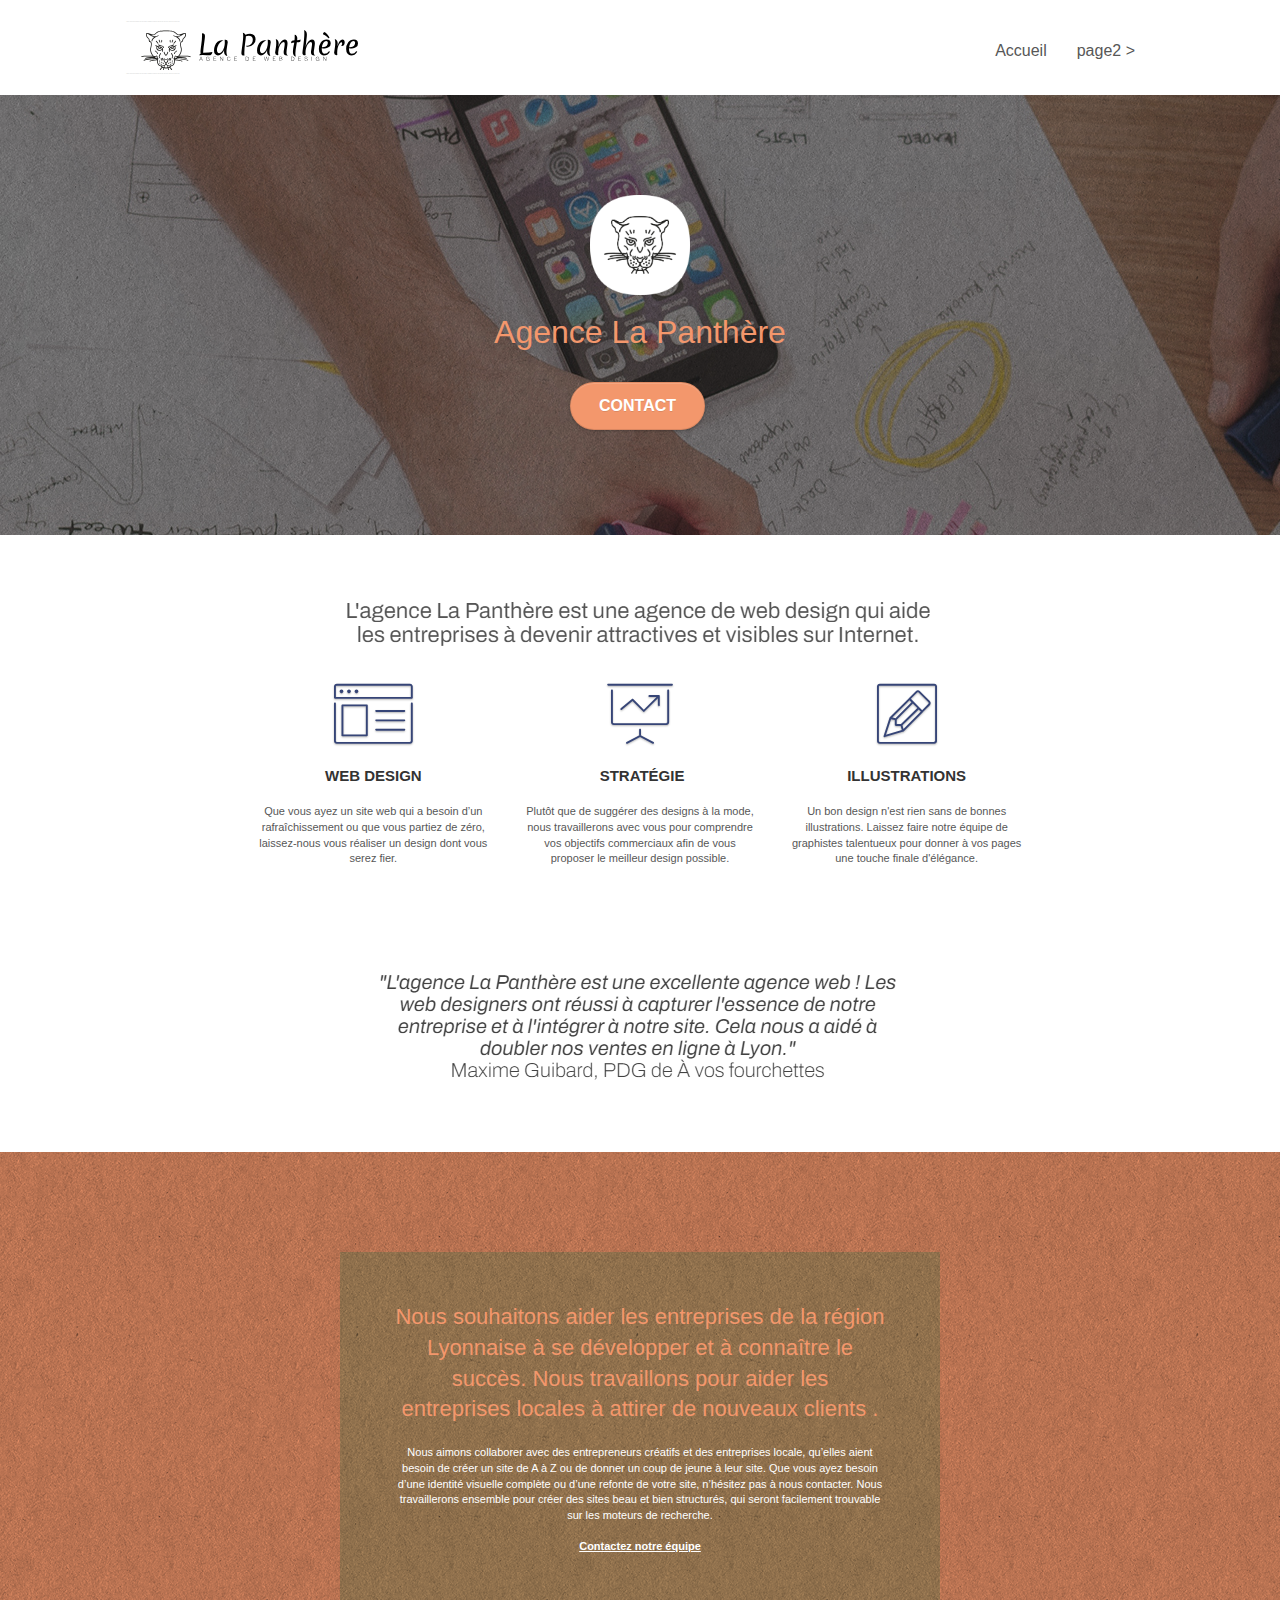
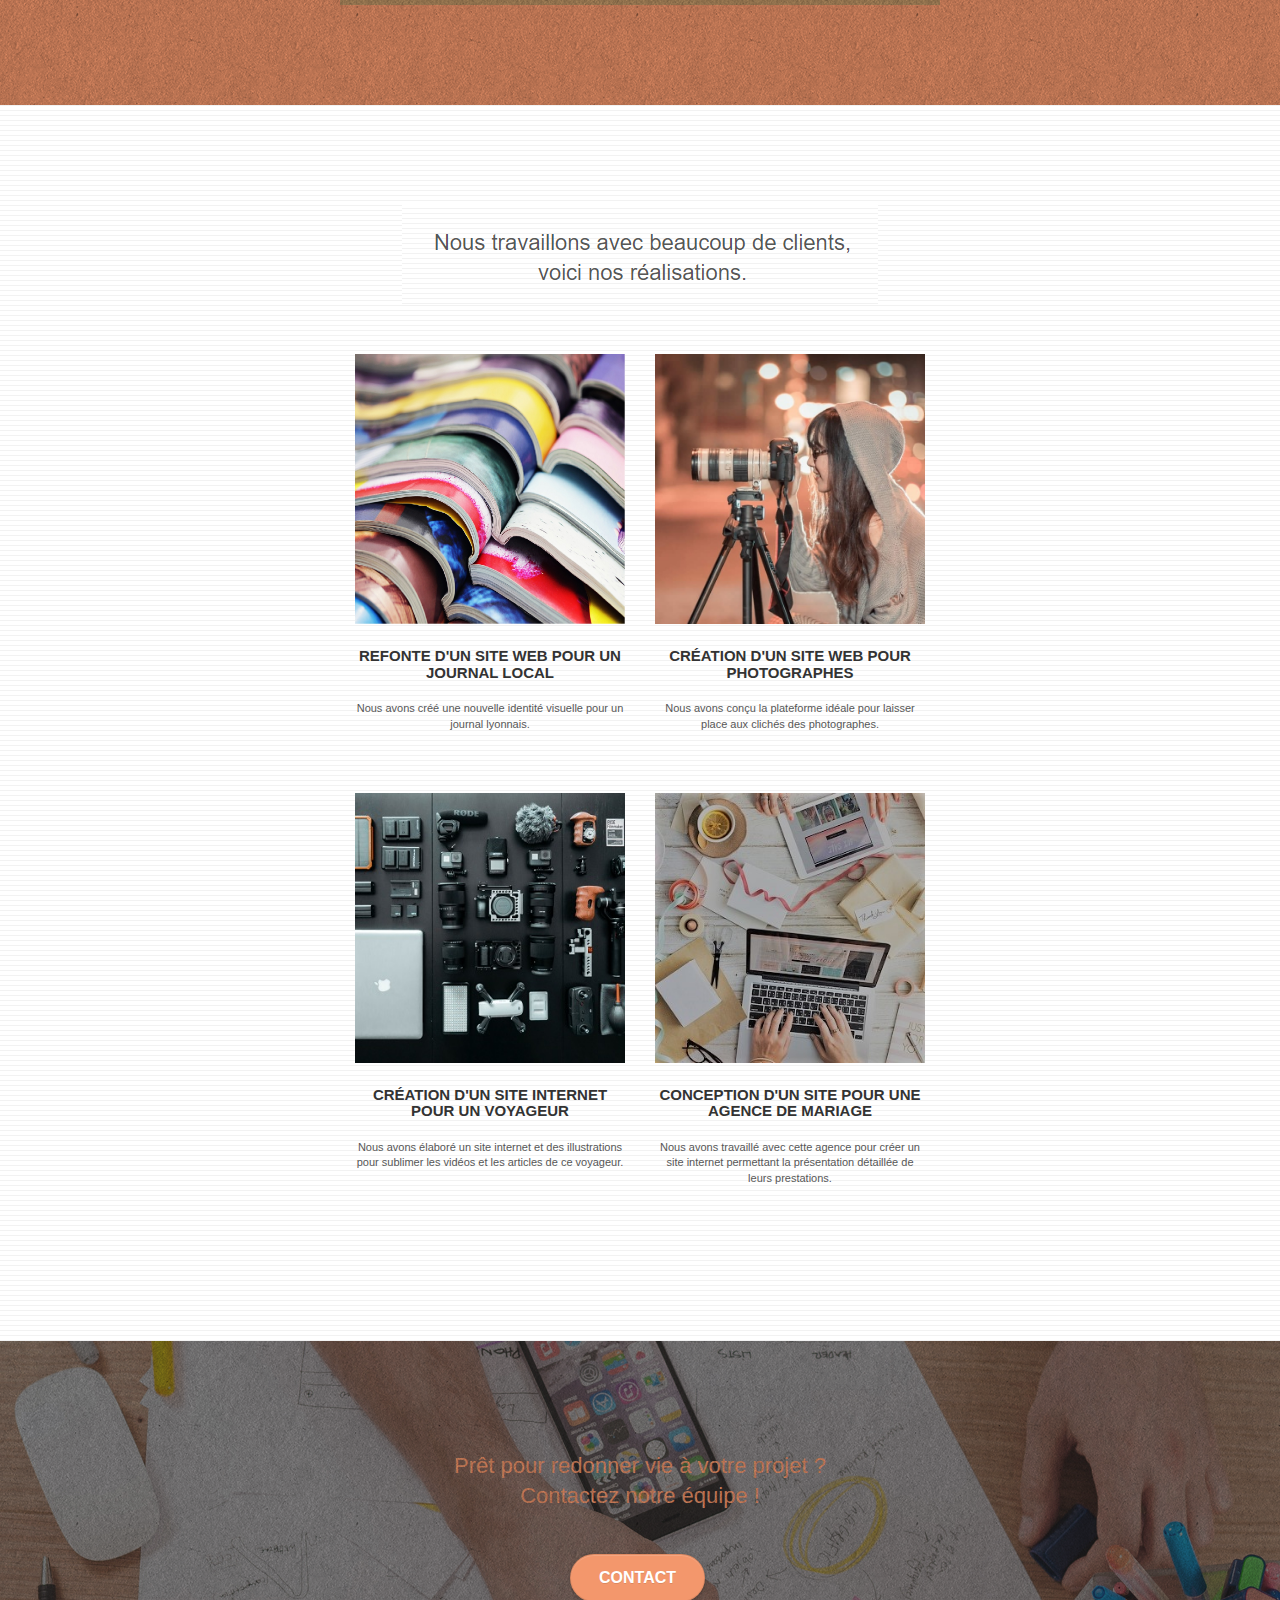
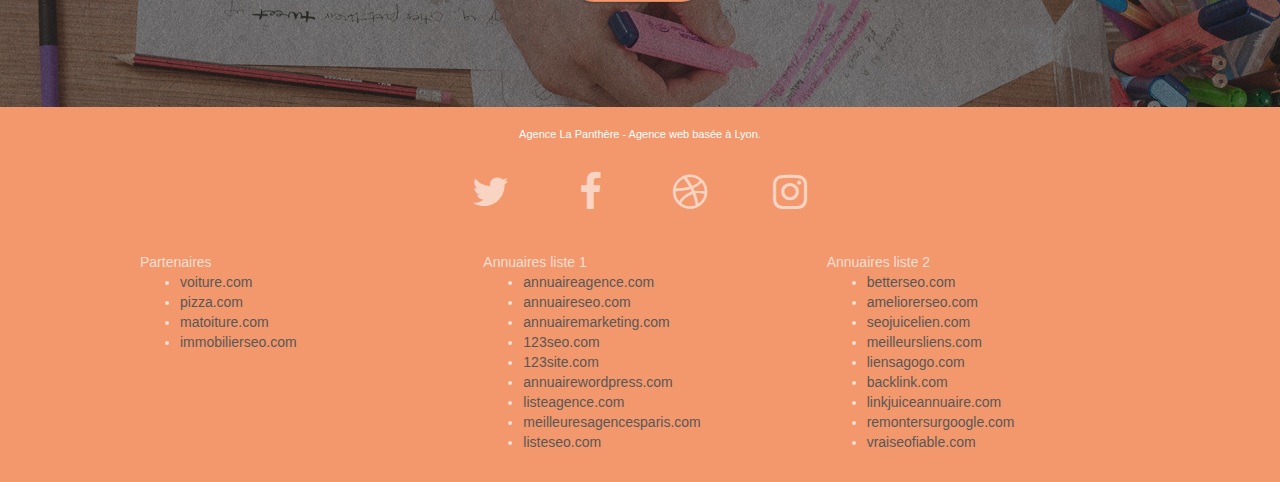
==== index.html @ 1c403d7e "remise dans l'ordre des titres" ====
<!doctype html>
<html lang="Default">
<head>
    <meta charset="utf-8">
    <meta name="keywords" content="seo, google, site web, site internet, agence design paris, agence design, agence design,agence design,agence design,agence design,agence design,agence design,agence design,agence design">
    <meta name="description" content="">
    <meta name="viewport" content="width=device-width, initial-scale=1.0, viewport-fit=cover">
    <link rel="shortcut icon" type="image/png" href="favicon.jpg">
    
	<link rel="stylesheet" type="text/css" href="./css/bootstrap.css">
	<link rel="stylesheet" type="text/css" href="style.css">
	<link rel="stylesheet" type="text/css" href="./css/font-awesome.css">
	<link rel="stylesheet" type="text/css" href="./css/et-line.css">
	
    
	<script src="./js/jquery-2.1.0.js"></script>
	<script src="./js/bootstrap.js"></script>
	<script src="./js/blocs.js"></script>
	<script src="./js/jquery.touchSwipe.js"></script>
	<script src="./js/gmaps.js"></script>

    <title>.</title>

    
<!-- Analytics -->
 
<!-- Analytics END -->
    
</head>
<body>
<!-- Principal conteneur -->
<div class="page-container">
    
<!-- bloc-0 -->
<div class="bloc bgc-white l-bloc " id="bloc-0">
	<div class="container bloc-sm">

		<nav class="navbar row">
			<div class="navbar-header">
				<div class="keywords" style="color:#cccccc;font-size:1px;">Agence web à paris, stratégie web, web design, illustrations, design de site web, site web, web, internet, site internet, site</div>
				<a class="navbar-brand" href="index.html"><img src="img/agence-la-panthere-monochrome.svg" alt="paris web design logo agence web meilleure agence" height="40" /></a>
				<div class="keywords" style="color:#cccccc;font-size:1px;">Agence web à paris, stratégie web, web design, illustrations, design de site web, site web, web, internet, site internet, site</div>
				<button id="nav-toggle" type="button" class="ui-navbar-toggle navbar-toggle" data-toggle="collapse" data-target=".navbar-1">
					<span class="sr-only">Toggle navigation</span><span class="icon-bar"></span><span class="icon-bar"></span><span class="icon-bar"></span>
				</button>
			</div>
			<div class="collapse navbar-collapse navbar-1 special-dropdown-nav">
				<ul class="site-navigation nav navbar-nav">
					<li>
						<a href="index.html">Accueil</a>
					</li>
					<li>
					</li>
					<li>
						<a href="contact.html">page2 &gt;</a>
					</li>
				</ul>
			</div>
		</nav>
	</div>
</div>
<!-- bloc-0 END -->

<!-- bloc-1-presentation -->
<div class="bloc bgc-dark-slate-blue bg-banniere d-bloc bg-t-edge bloc-bg-texture texture-paper b-parallax" id="bloc-1-hero">
	<div class="container bloc-lg">
		<div class="row tight-width-whitespace">
			<div class="col-sm-12">
				<img src="img/logo.png" class="center-block image-resize-mode" width="100" alt="Agence La Panthère, agence web paris, création logo paris" />
				<h1 class="text-center hero-bloc-text tc-white ">
					Agence La Panthère
				</h1>
				<div class="text-center">
					<a href="contact.html" class="btn btn-lg btn-clean btn-rd cta-hero btn-atomic-tangerine" id="cta-hero">Contact</a>
				</div>
			</div>
		</div>
	</div>
</div>
<!-- bloc-1-presentation END -->

<!-- bloc-2-services -->
<div class="bloc bgc-white l-bloc" id="bloc-2-services">
	<div class="container bloc-md">
		<div class="row">
			<div class="col-sm-12 text-center">
				<img alt="agence web, agence web paris, web design paris, stratégie web" src="img/title.png" />
			</div>
		</div>
		<div class="row voffset-lg med-width-whitespace">
			<div class="col-sm-4">
				<div class="text-center">
					<span class="et-icon-browser sm-shadow icon-dark-slate-blue icons icon-lg"></span>
				</div>
				<h3 class="mg-md text-center">
					Web design
				</h3>
				<p class="text-center ">
					Que vous ayez un site web qui a besoin d&rsquo;un rafraîchissement ou que vous partiez de zéro, laissez-nous vous réaliser un design dont vous serez fier.
				</p>
			</div>
			<div class="col-sm-4">
				<div class="text-center">
					<span class="et-icon-presentation sm-shadow icon-dark-slate-blue icons icon-lg"></span>
				</div>
				<h3 class="mg-md text-center">
					&nbsp;Stratégie
				</h3>
				<p class="text-center ">
					Plutôt que de suggérer des designs à la mode, nous travaillerons avec vous pour comprendre vos objectifs commerciaux afin de vous proposer le meilleur design possible.<br>
				</p>
			</div>
			<div class="col-sm-4">
				<div class="text-center">
					<span class="et-icon-edit sm-shadow icon-dark-slate-blue icons icon-lg"></span>
				</div>
				<h3 class="mg-md text-center">
					Illustrations
				</h3>
				<p class="text-center ">
					Un bon design n'est rien sans de bonnes illustrations. Laissez faire notre équipe de graphistes talentueux pour donner à vos pages une touche finale d'élégance.
				</p>
			</div>
		</div>
		<div class="row voffset-lg voffset">
			<div class="col-xs-12 col-md-8 col-md-offset-2 text-center">
				<img alt="agence web, agence web paris, web design paris, stratégie web" src="img/citation.png" />

			</div>
		</div>
	</div>
</div>
<!-- bloc-2-services END -->

<!-- bloc-3-what-i-do -->
<div class="bloc tc-white bgc-atomic-tangerine bg-presentation d-bloc bloc-bg-texture texture-paper b-parallax" id="bloc-3-what-i-do">
	<div class="container bloc-lg">
		<div class="row tight-width-whitespace black-background">
			<div class="col-sm-12">
				<h2 class="mg-md text-center tc-white">
					Nous souhaitons aider les entreprises de la région Lyonnaise à se développer et à connaître le succès. Nous travaillons pour aider les entreprises locales à attirer de nouveaux clients .<br>
				</h2>
				<p class="text-center white">
					Nous aimons collaborer avec des entrepreneurs créatifs et des entreprises locale, qu’elles aient besoin de créer un site de A à Z ou de donner un coup de jeune à leur site. Que vous ayez besoin d’une identité visuelle complète ou d’une refonte de votre site, n’hésitez pas à nous contacter. Nous travaillerons ensemble pour créer des sites beau et bien structurés, qui seront facilement trouvable sur les moteurs de recherche. <br><br><a class="ltc-white bold-link" href="contact.html">Contactez notre équipe</a><br>
				</p>
			</div>
		</div>
	</div>
</div>
<!-- bloc-3-what-i-do END -->

<!-- bloc-4-portfolio -->
<div class="bloc bgc-white bg-lines-h2-bg bg-repeat l-bloc" id="bloc-4-portfolio">
	<div class="container bloc-lg">
		<div class="row">
			<div class="col-sm-12 text-center">
				<img alt="agence web, agence web paris, web design paris, stratégie web" src="img/title2.png" />
			</div>
		</div>
		<div class="row tight-width-whitespace portfolio-row">
			<div class="col-sm-6">
				<a href="#" data-lightbox="img/1.jpg" data-gallery-id="gallery-1" data-caption="Refonte d'un site web pour un journal local" data-frame="snapshot-lb"><img src="img/1.jpg" alt="paris web design logo agence web meilleure agence et refonte site web journal" class="img-responsive portfolio-thumb" /></a>
				<h3 class="mg-md text-center">
					Refonte d'un site web pour un journal local
				</h3>
				<p class="text-center">
					Nous avons créé une nouvelle identité visuelle pour un journal lyonnais.
				</p>
			</div>
			<div class="col-sm-6">
				<a href="#" data-lightbox="img/2.jpg" data-gallery-id="gallery-1" data-caption="Création d'un site web pour photographes" data-frame="snapshot-lb"><img src="img/2.jpg" class="img-responsive portfolio-thumb" alt="paris web design logo agence web meilleure agence, Création d'un site web pour photographes" /></a>
				<h3 class="mg-md text-center">
					Création d'un site web pour photographes
				</h3>
				<p class="text-center">
					Nous avons conçu la plateforme idéale pour laisser place aux clichés des photographes.
				</p>
			</div>
		</div>
		<div class="row tight-width-whitespace portfolio-row">
			<div class="col-sm-6">
				<a href="#" data-lightbox="img/3.bmp" data-gallery-id="gallery-1" data-caption="Création d'un site internet pour un voyageur" data-frame="snapshot-lb"><img src="img/3.bmp" class="img-responsive portfolio-thumb" alt="paris web design logo agence web meilleure agence, Création d'un site web pour voyageur"/></a>
				<h3 class="mg-md text-center">
					Création d'un site internet pour un voyageur
				</h3>
				<p class="text-center">
					Nous avons élaboré un site internet et des illustrations pour sublimer les vidéos et les articles de ce voyageur.
				</p>
			</div>
			<div class="col-sm-6">
				<a href="#" data-lightbox="img/4.bmp" data-gallery-id="gallery-1" data-caption="Conception d'un site pour une agence de mariage" data-frame="snapshot-lb"><img src="img/4.bmp" class="img-responsive portfolio-thumb" alt="paris web design logo agence web meilleure agence, Création d'un site web pour agence de mariage" /></a>
				<h3 class="mg-md text-center">
					Conception d'un site pour une agence de mariage
				</h3>
				<p class="text-center">
					Nous avons travaillé avec cette agence pour créer un site internet permettant la présentation détaillée de leurs prestations.
				</p>
			</div>
		</div>
	</div>
</div>
<!-- bloc-4-portfolio END -->

<!-- bloc-5-cta -->
<div class="bloc bgc-dark-slate-blue bg-banniere d-bloc bloc-bg-texture texture-paper" id="bloc-5-cta">
	<div class="container bloc-lg">
		<div class="row">
			<h2 class="mg-md text-center tc-white">
				Prêt pour redonner vie à votre projet ?<br>Contactez notre équipe !
			</h2>
			<div class="col-sm-12 text-center">
				<a href="contact.html" class="btn btn-atomic-tangerine btn-clean btn-rd btn-lg cta-hero">Contact</a>
			</div>
		</div>
	</div>
</div>
<!-- bloc-5-cta END -->

<!-- Footer - bloc-8 -->
<div class="bloc bgc-atomic-tangerine d-bloc" id="bloc-8">
	<div class="container bloc-sm">
		<div class="row">
			<div class="col-sm-12">
				<p class="text-center white">
					Agence La Panthère - Agence web basée à Lyon.<br>
				</p>
				<div class="row row-no-gutters social">
					<div class="col-sm-3">
						<div class="text-center">
							<a class="social" href="index.html"><span class="fa fa-twitter icon-md"></span></a>
						</div>
					</div>
					<div class="col-sm-3">
						<div class="text-center">
							<a class="social" href="index.html"><span class="fa fa-facebook icon-md"></span></a>
						</div>
					</div>
					<div class="col-sm-3">
						<div class="text-center">
							<a class="social" href="index.html"><span class="fa fa-dribbble icon-md"></span></a>
						</div>
					</div>
					<div class="col-sm-3">
						<div class="text-center">
							<a class="social" href="index.html"><span class="fa fa-instagram icon-md"></span></a>
						</div>
					</div>
					<div class="keywords" style="color:#F3976C;">Agence web à paris, stratégie web, web design, illustrations, design de site web, site web, web, internet, site internet, site</div>
				</div>
				<div class="row">
					<div class="col-sm-4">
						Partenaires
							<ul>
								<li><a href="voiture.com">voiture.com</a></li>
								<li><a href="pizza.com">pizza.com</a></li>
								<li><a href="matoiture.com">matoiture.com</a></li>
								<li><a href="immobilierseo.com">immobilierseo.com</a></li>
							</ul>		
					</div>
					<div class="col-sm-4">
						Annuaires liste 1
						<ul>
							<li><a href="annuaireagence.com">annuaireagence.com</a></li>
							<li><a href="annuaireseo.com">annuaireseo.com</a></li>
							<li><a href="annuairemarketing.com">annuairemarketing.com</a></li>
							<li><a href="123seoture.com">123seo.com</a></li>
							<li><a href="123site.com">123site.com</a></li>
							<li><a href="annuairewordpress.com">annuairewordpress.com</a></li>
							<li><a href="listeagence.com">listeagence.com</a></li>
							<li><a href="meilleuresagencesparis.com">meilleuresagencesparis.com</a></li>
							<li><a href="listeseo.com">listeseo.com</a></li>
						</ul>
					</div>
					<div class="col-sm-4">
						Annuaires liste 2
						<ul>
							<li><a href="betterseo.com">betterseo.com</a></li>
							<li><a href="ameliorerseo.com">ameliorerseo.com</a></li>
							<li><a href="seojuicelien.com">seojuicelien.com</a></li>
							<li><a href="meilleursliens.com">meilleursliens.com</a></li>
							<li><a href="liensagogo.com">liensagogo.com</a></li>
							<li><a href="backlink.com">backlink.com</a></li>
							<li><a href="linkjuiceannuaire.com">linkjuiceannuaire.com</a></li>
							<li><a href="remontersurgoogle.com">remontersurgoogle.com</a></li>
							<li><a href="vraiseofiable.com">vraiseofiable.com</a></li>
						</ul>
					</div>
				</div>
			</div>
		</div>
	</div>
</div>
<!-- Footer - bloc-8 END -->

</div>
<!-- Principal conteneur END -->
    

</body>
</html>
---- style.css ----
body {
    margin: 0;
    padding: 0;
    background: #FFF;
    overflow-x: hidden;
    -webkit-font-smoothing: antialiased;
    -moz-osx-font-smoothing: grayscale;
}

a,
button {
    transition: all .3s ease-in-out;
    outline: none!important;
}

a:hover {
    text-decoration: none;
    cursor: pointer;
}

#page-loading-blocs-notifaction {
    position: fixed;
    top: 0;
    bottom: 0;
    width: 100%;
    z-index: 100000;
    background: #FFFFFF url("img/pageload-spinner.gif") no-repeat center center;
}

.bloc {
    width: 100%;
    clear: both;
    background: 50% 50% no-repeat;
    padding: 0 50px;
    -webkit-background-size: cover;
    -moz-background-size: cover;
    -o-background-size: cover;
    background-size: cover;
    position: relative;
}

.bloc .container {
    padding-left: 0;
    padding-right: 0;
}

.bloc-lg {
    padding: 100px 50px;
}

.bloc-md {
    padding: 50px;
}

.bloc-sm {
    padding: 20px 50px;
}

.bg-center,
.bg-l-edge,
.bg-r-edge,
.bg-t-edge,
.bg-b-edge,
.bg-tl-edge,
.bg-bl-edge,
.bg-tr-edge,
.bg-br-edge,
.bg-repeat {
    -webkit-background-size: auto!important;
    -moz-background-size: auto!important;
    -o-background-size: auto!important;
    background-size: auto!important;
}

.bg-repeat {
    background: repeat;
}

.bg-t-edge {
    background: top no-repeat;
}

.bloc-bg-texture::before {
    content: "";
    background-size: 2px 2px;
    position: absolute;
    top: 0;
    bottom: 0;
    left: 0;
    right: 0;
}

.texture-paper::before {
    background: url("img/texture-paper.png");
    background-size: 280px 280px;
}

.b-parallax {
    background-attachment: fixed;
}

.d-bloc {
    color: rgba(255, 255, 255, .7);
}

.d-bloc button:hover {
    color: rgba(255, 255, 255, .9);
}

.d-bloc .icon-round,
.d-bloc .icon-square,
.d-bloc .icon-rounded,
.d-bloc .icon-semi-rounded-a,
.d-bloc .icon-semi-rounded-b {
    border-color: rgba(255, 255, 255, .9);
}

.d-bloc .divider-h span {
    border-color: rgba(255, 255, 255, .2);
}

.d-bloc .a-btn,
.d-bloc .navbar a,
.d-bloc .navbar-brand,
.d-bloc a .icon-sm,
.d-bloc a .icon-md,
.d-bloc a .icon-lg,
.d-bloc a .icon-xl,
.d-bloc h1 a,
.d-bloc h2 a,
.d-bloc h3 a,
.d-bloc h4 a,
.d-bloc h5 a,
.d-bloc h6 a,
.d-bloc p a {
    color: rgba(255, 255, 255, .6);
}

.d-bloc .a-btn:hover,
.d-bloc .navbar a:hover,
.d-bloc .navbar-brand:hover,
.d-bloc a:hover .icon-sm,
.d-bloc a:hover .icon-md,
.d-bloc a:hover .icon-lg,
.d-bloc a:hover .icon-xl,
.d-bloc h1 a:hover,
.d-bloc h2 a:hover,
.d-bloc h3 a:hover,
.d-bloc h4 a:hover,
.d-bloc h5 a:hover,
.d-bloc h6 a:hover,
.d-bloc p a:hover {
    color: rgba(255, 255, 255, 1);
}

.d-bloc .navbar-toggle .icon-bar {
    background: rgba(255, 255, 255, 1);
}

.d-bloc .btn-wire,
.d-bloc .btn-wire:hover {
    color: rgba(255, 255, 255, 1);
    border-color: rgba(255, 255, 255, 1);
}

.d-bloc .panel {
    color: rgba(0, 0, 0, .5);
}

.d-bloc .panel button:hover {
    color: rgba(0, 0, 0, .7);
}

.d-bloc .panel icon {
    border-color: rgba(0, 0, 0, .7);
}

.d-bloc .panel .divider-h span {
    border-color: rgba(0, 0, 0, .1);
}

.d-bloc .panel .a-btn {
    color: rgba(0, 0, 0, .6);
}

.d-bloc .panel .a-btn:hover {
    color: rgba(0, 0, 0, 1);
}

.d-bloc .panel .btn-wire,
.d-bloc .panel .btn-wire:hover {
    color: rgba(0, 0, 0, .7);
    border-color: rgba(0, 0, 0, .3);
}

.d-bloc .panel,
.l-bloc {
    color: rgba(0, 0, 0, .5);
}

.d-bloc .panel button:hover,
.l-bloc button:hover {
    color: rgba(0, 0, 0, .7);
}

.l-bloc .icon-round,
.l-bloc .icon-square,
.l-bloc .icon-rounded,
.l-bloc .icon-semi-rounded-a,
.l-bloc .icon-semi-rounded-b {
    border-color: rgba(0, 0, 0, .7);
}

.d-bloc .panel .divider-h span,
.l-bloc .divider-h span {
    border-color: rgba(0, 0, 0, .1);
}

.d-bloc .panel .a-btn,
.l-bloc .a-btn,
.l-bloc .navbar a,
.l-bloc .navbar-brand,
.l-bloc a .icon-sm,
.l-bloc a .icon-md,
.l-bloc a .icon-lg,
.l-bloc a .icon-xl,
.l-bloc h1 a,
.l-bloc h2 a,
.l-bloc h3 a,
.l-bloc h4 a,
.l-bloc h5 a,
.l-bloc h6 a,
.l-bloc p a {
    color: rgba(0, 0, 0, .6);
}

.d-bloc .panel .a-btn:hover,
.l-bloc .a-btn:hover,
.l-bloc .navbar a:hover,
.l-bloc .navbar-brand:hover,
.l-bloc a:hover .icon-sm,
.l-bloc a:hover .icon-md,
.l-bloc a:hover .icon-lg,
.l-bloc a:hover .icon-xl,
.l-bloc h1 a:hover,
.l-bloc h2 a:hover,
.l-bloc h3 a:hover,
.l-bloc h4 a:hover,
.l-bloc h5 a:hover,
.l-bloc h6 a:hover,
.l-bloc p a:hover {
    color: rgba(0, 0, 0, 1);
}

.l-bloc .navbar-toggle .icon-bar {
    color: rgba(0, 0, 0, .6);
}

.d-bloc .panel .btn-wire,
.d-bloc .panel .btn-wire:hover,
.l-bloc .btn-wire,
.l-bloc .btn-wire:hover {
    color: rgba(0, 0, 0, .7);
    border-color: rgba(0, 0, 0, .3);
}

.voffset {
    margin-top: 30px;
}

.voffset-lg {
    margin-top: 80px;
}

.row-no-gutters {
    margin-right: 0;
    margin-left: 0;
}

.row.row-no-gutters > [class^="col-"],
.row.row-no-gutters > [class*=" col-"] {
    padding-right: 0;
    padding-left: 0;
    margin-top: 20px;
}

#bloc-1-hero h1 {
    font-size: 32px;
}

.navbar {
    margin-bottom: 0;
    z-index: 1;
}

.navbar-brand {
    height: auto;
    padding: 3px 15px;
    font-size: 25px;
    font-weight: normal;
    font-weight: 600;
    line-height: 44px;
}

.navbar-brand img {
    max-height: 200px;
    margin: 0 5px 0 0;
    display: inline;
}

.navbar-brand img[src$=svg] {
    min-width: 100px;
}

.nav-center .navbar-brand img {
    margin: 0;
}

.navbar .nav {
    padding-top: 2px;
    margin-right: -16px;
    float: right;
    z-index: 1;
}

.nav > li {
    float: left;
    margin-top: 4px;
    font-size: 16px;
}

.navbar-nav .open .dropdown-menu > li > a {
    text-align: inherit;
}

.nav > li a:hover,
.nav > li a:focus {
    background: transparent;
}

.navbar-toggle {
    margin: 10px 10px 0 0;
    border: 0px;
}

.navbar-toggle:hover {
    background: transparent!important;
}

.navbar-toggle .icon-bar {
    background-color: rgba(0, 0, 0, .5);
    width: 26px;
}

.nav-invert .navbar .nav {
    float: left;
}

.nav-invert .navbar-header,
.nav-invert .navbar-brand {
    float: right;
    position: relative;
    z-index: 2;
}

@media (min-width: 768px) {
    .site-navigation {
        position: absolute;
        top: 50%;
        right: 20px;
        transform: translate(0, -50%);
        -webkit-transform: translateY(-50%);
    }
    .nav > li .dropdown-menu a,
    .nav > li .dropdown-menu a:hover {
        color: #484848;
    }
    .nav-invert .site-navigation {
        left: 0;
        right: 0;
    }
    .nav-center {
        text-align: center;
    }
    .nav-center .navbar-header {
        width: 100%;
    }
    .nav-center .navbar-header,
    .nav-center .navbar-brand,
    .nav-center .nav > li {
        float: none;
        display: inline-block;
    }
    .nav-center .site-navigation {
        position: relative;
        width: 100%;
        right: 0;
        margin-right: 0px;
        margin-top: 20px;
    }
    .nav-center.mini-nav .navbar-toggle {
        float: none;
        margin: 10px auto 0;
    }
}

.nav > li > .dropdown a {
    background: none!important;
    display: block;
    padding: 14px 15px;
}

nav .caret {
    margin: 0 5px;
}

.dropdown-menu .dropdown-menu {
    top: -8px;
    left: 100%;
}

.dropdown-menu .dropmenu-flow-right {
    top: 100%;
    left: 0;
    margin-left: -1px;
    border-top-left-radius: 0;
    border-top-right-radius: 0;
}

.dropdown-menu .dropdown span {
    border: 4px solid black;
    border-top-color: transparent;
    border-right-color: transparent;
    border-bottom-color: transparent;
    margin: 6px -5px 0 0!important;
    float: right;
}

.mg-md {
    margin-top: 10px;
    margin-bottom: 20px;
}

.mg-lg {
    margin-top: 10px;
    margin-bottom: 40px;
}

.btn {
    margin: 0 5px 5px 0;
}

.btn.pull-right {
    margin: 0 0 5px 5px;
}

.btn-d,
.btn-d:hover,
.btn-d:focus {
    color: #FFF;
    background: rgba(0, 0, 0, .3);
}

button {
    outline: none!important;
}

.btn-rd {
    border-radius: 40px;
}

.btn-clean {
    border: 1px solid rgba(0, 0, 0, .08);
    border-bottom-color: rgba(0, 0, 0, .1);
    text-shadow: 0 1px 0 rgba(0, 0, 1, .1);
    box-shadow: 0 1px 3px rgba(0, 0, 1, .25), inset 0 1px 0 0 rgba(255, 255, 255, .15);
}

.icon-md {
    font-size: 40px!important;
}

.icon-lg {
    font-size: 60px!important;
    
}

.sm-shadow {
    text-shadow: 0 1px 2px rgba(0, 0, 0, .3);
}

.panel-sq,
.panel-sq .panel-heading,
.panel-sq .panel-footer {
    border-radius: 0;
}

.panel-rd {
    border-radius: 30px;
}

.panel-rd .panel-heading {
    border-radius: 29px 29px 0 0;
}

.panel-rd .panel-footer {
    border-radius: 0 0 29px 29px;
}

.form-control {
    border-color: rgba(0, 0, 0, .1);
    box-shadow: none;
}
.scrollToTop {
    width: 40px;
    height: 40px;
    position: fixed;
    bottom: 20px;
    right: 20px;
    opacity: 0;
    z-index: 500;
    transition: all .3s ease-in-out;
}

.scrollToTop span {
    margin-top: 6px;
}

.showScrollTop {
    font-size: 14px;
    opacity: 1;
}

a[data-lightbox] {
    position: relative;
    display: block;
    text-align: center;
}

a[data-lightbox]:hover::before {
    content: "+";
    font-family: "HelveticaNeue-Light", "Helvetica Neue Light", "Helvetica Neue", Helvetica, Arial;
    font-size: 32px;
    width: 50px;
    height: 50px;
    margin-left: -25px;
    border-radius: 50%;
    background: rgba(0, 0, 0, .6);
    color: #FFF;
    font-weight: 100;
    z-index: 1;
    position: absolute;
    top: 50%;
    transform: translateY(-50%);
    -webkit-transform: translateY(-50%);
}

a[data-lightbox]:hover img {
    opacity: 0.6;
    -webkit-animation-fill-mode: none;
    animation-fill-mode: none;
}

#lightbox-modal {
    display: flex;
    align-items: center;
}

#lightbox-modal .modal-dialog {
    width: 90%;
    max-width: 900px;
    margin: 0 auto 0;
}

#lightbox-modal .modal-dialog img {
    max-height: 90vh;
    margin: 0 auto;
}

.lightbox-caption {
    padding: 20px;
    color: #FFF;
    background: rgba(0, 0, 0, .5);
    position: absolute;
    left: 15px;
    right: 15px;
    bottom: 5px;
}

.close-lightbox {
    color: #FFF;
    font-size: 30px;
    position: absolute;
    top: 20px;
    right: 20px;
    z-index: 20;
    background: rgba(0, 0, 0, .5);
    border: none;
    line-height: 30px;
    padding: 0 9px 5px;
    opacity: 0.3;
}

.close-lightbox:hover,
.next-lightbox:hover,
.prev-lightbox:hover {
    opacity: 1.0;
    color: #FFF;
}

.next-lightbox,
.prev-lightbox {
    font-size: 20px;
    color: rgba(255, 255, 255, .9);
    background: rgba(0, 0, 0, .5);
    transition: all .2s ease-in-out;
    position: absolute;
    top: 45%;
    z-index: 1;
    opacity: 0.4;
}

.next-lightbox {
    padding: 6px 8px 1px 13px;
    right: 25px;
}

.prev-lightbox {
    padding: 6px 13px 1px 10px;
    left: 25px;
}

.snapshot-lb .modal-body {
    padding-bottom: 45px;
}

.snapshot-lb .lightbox-caption {
    padding: 0;
    color: rgba(0, 0, 0, .5);
    background: none;
}

h1,
h2,
h3,
h4,
h5,
h6,
p,
label,
.btn,
a {
    font-family: "helvetica";
    font-weight: 400;
    color: #575757!important;
}

.container {
    max-width: 1000px;
}

.hero-bloc-text {
    font-size: 38px;
}

.hero-bloc-text-sub {
    font-size: 36px;
}

.statement-bloc-text {
    line-height: 26px;
    font-style: italic;
    font-size: 20px;
    text-align: center;
    font-weight: lighter;
    max-width: 520px;
    margin: auto auto auto auto;
}

p {
    font-size: 11px;
}

.tight-width-whitespace {
    max-width: 600px;
    margin: auto auto auto auto;
}

.h1 {
    font-size: 20px;
    font-family: "Open Sans";
}

.cta-hero {
    margin-top: 22px;
    color: #FFFFFF!important;
    text-transform: uppercase;
    padding: 12px 28px 12px 28px;
    font-size: 16px;
    font-weight: 700;
}

.social {
    max-width: 400px;
    margin: auto auto auto auto;
}

h2 {
    font-size: 22px;
    line-height: 1.4em;
}

h3 {
    font-size: 15px;
    text-transform: uppercase;
    font-weight: 700;
    color: #333333!important;
}

.med-width-whitespace {
    max-width: 800px;
    margin: auto auto auto auto;
    box-shadow: 0px 0px 0px #000000;
}

h1 {
    color: #333333!important;
}

h4 {
    color: #333333!important;
}

.icons {
    margin-bottom: 14px;
    margin-top: 24px;
}

.white {
    color: #FFFFFF!important;
}

.portfolio-thumb {
    margin-bottom: 24px;
}

.portfolio-row {
    margin-bottom: 44px;
    margin-top: 50px;
}

.avatar {
    box-shadow: 0px 4px 9px rgba(0, 0, 0, 0.3);
}

.black-background {
    background-color: rgba(165, 147, 99, 0.7);
    padding: 40px 40px 40px 40px;
}

.bold-link {
    font-weight: 900;
    text-decoration: underline!important;
}

.bgc-white {
    background-color: #FFFFFF;
}

.bgc-dark-slate-blue {
    background-color: #364577;
}

.bgc-atomic-tangerine {
    background-color: #F3976C;
}

.tc-white {
    color: #F3976C!important;
}

.btn-atomic-tangerine {
    background: #F3976C;
    color: #FFFFFF!important;
}

.btn-atomic-tangerine:hover {
    background: #c27956!important;
    color: #FFFFFF!important;
}

.ltc-white {
    color: #FFFFFF!important;
}

.ltc-white:hover {
    color: #cccccc!important;
}

.ltc-atomic-tangerine {
    color: #F3976C!important;
}

.ltc-atomic-tangerine:hover {
    color: #c27956!important;
}

.icon-dark-slate-blue {
    color: #364577!important;
    border-color: #364577!important;
}

.bg-dots-bg {
    background-image: url("img/dots-bg.png");
}

.bg-lines-h2-bg {
    background-image: url("img/lines-h2-bg.png");
}

.bg-banniere {
    background-image: url("img/agence-la-panthere.jpg");
}

.bg-presentation {
    background-image: url("img/image-de-presentation.bmp");
}

@media (max-width: 1024px) {
    .bloc {
        padding-left: 20px;
        padding-right: 20px;
    }
    .bloc.full-width-bloc,
    .bloc-tile-2.full-width-bloc .container,
    .bloc-tile-3.full-width-bloc .container,
    .bloc-tile-4.full-width-bloc .container {
        padding-left: 0;
        padding-right: 0;
    }
}

@media (max-width: 992px) and (min-width: 768px) {
    .navbar .nav {
        max-width: 80%
    }
    .nav-center.navbar .nav {
        max-width: 100%
    }
}

@media only screen and (min-device-width: 768px) and (max-device-width: 1024px) and (orientation: landscape) {
    .b-parallax {
        background-attachment: scroll;
    }
}

@media only screen and (min-device-width: 1024px) and (max-device-width: 1366px) and (-webkit-min-device-pixel-ratio: 1.5) {
    .b-parallax {
        background-attachment: scroll;
    }
}

@media (max-width: 991px) {
    .container {
        width: 100%;
    }
    .b-parallax {
        background-attachment: scroll;
    }
    .page-container,
    #hero-bloc {
        overflow-x: hidden;
        position: relative;
    }
    .bloc {
        padding-left: constant(safe-area-inset-left);
        padding-right: constant(safe-area-inset-right);
    }
    .bloc-group,
    .bloc-group .bloc {
        display: block;
        width: 100%;
    }
    .bloc-fill-screen .fill-bloc-top-edge,
    .bloc-fill-screen .fill-bloc-bottom-edge {
        padding: 0 20px;
        padding-left: constant(safe-area-inset-left);
        padding-right: constant(safe-area-inset-right);
    }
}

@media (max-width: 767px) {
    .page-container {
        overflow-x: hidden;
        position: relative;
    }
    h1,
    h2,
    h3,
    h4,
    h5,
    h6,
    p,
    #disqus_thread {
        padding-left: 10px!important;
        padding-right: 10px!important;
    }
    .b-parallax {
        background-attachment: scroll;
    }
    .navbar .nav {
        padding-top: 0;
        border-top: 1px solid rgba(0, 0, 0, .2);
        float: none!important;
    }
    .navbar.row {
        margin-left: 0;
        margin-right: 0;
    }
    .site-navigation {
        position: inherit;
        transform: none;
        -webkit-transform: none;
        -ms-transform: none;
    }
    .nav > li {
        margin-top: 0;
        border-bottom: 1px solid rgba(0, 0, 0, .1);
        background: rgba(0, 0, 0, .05);
        text-align: left;
        padding-left: 15px;
        width: 100%;
    }
    .nav > li:hover {
        background: rgba(0, 0, 0, .08);
    }
    .dropdown .dropdown a .caret {
        float: none;
        margin: 5px 0 0 10px!important;
        border: 4px solid black;
        border-bottom-color: transparent;
        border-right-color: transparent;
        border-left-color: transparent;
    }
    #hero-bloc .navbar .nav {
        background: rgba(0, 0, 0, .8);
    }
    #hero-bloc .navbar .nav a {
        color: rgba(255, 255, 255, .6);
    }
    .hero {
        padding: 50px 0;
    }
    .hero-nav {
        left: -1px;
        right: -1px;
    }
    .navbar-collapse {
        padding: 0;
        overflow-x: hidden;
        -webkit-box-shadow: none;
        box-shadow: none;
    }
    .navbar-brand img {
        max-height: 40px;
        width: auto;
    }
    .nav-invert .navbar-header {
        float: none;
        width: 100%;
    }
    .nav-invert .navbar-toggle {
        float: left;
        margin-left: 10px;
    }
    .bloc {
        padding-left: 0;
        padding-right: 0;
    }
    .bloc-xxl,
    .bloc-xl,
    .bloc-lg {
        padding: 40px 0;
    }
    .bloc-sm,
    .bloc-md {
        padding-left: 0;
        padding-right: 0;
    }
    .bloc-tile-2 .container,
    .bloc-tile-3 .container,
    .bloc-tile-4 .container,
    .bloc-fill-screen .fill-bloc-top-edge,
    .bloc-fill-screen .fill-bloc-bottom-edge {
        padding-left: 0;
        padding-right: 0;
    }
    .a-block {
        padding: 0 10px;
    }
    .btn-dwn {
        display: none;
    }
    .voffset {
        margin-top: 5px;
    }
    .voffset-md {
        margin-top: 20px;
    }
    .voffset-lg {
        margin-top: 30px;
    }
    form {
        padding: 5px;
    }
    .close-lightbox {
        display: inline-block;
    }
    .blocsapp-device-iphone5 {
        background-size: 216px 425px;
        padding-top: 60px;
        width: 216px;
        height: 425px;
    }
    .blocsapp-device-iphone5 img {
        width: 180px;
        height: 320px;
    }
}

@media (max-width: 400px) {
    .bloc {
        padding-left: 0;
        padding-right: 0;
    }
}

@media (max-width: 767px) {
    .bloc-mob-center-text {
        text-align: center;
    }
}
---- css/et-line.css ----
@font-face {
    font-family: et-line;
    src: url(../fonts/et-line.eot);
    src: url(../fonts/et-line.eot?#iefix) format('embedded-opentype'), url(../fonts/et-line.woff) format('woff'), url(../fonts/et-line.ttf) format('truetype'), url(../fonts/et-line.svg#et-line) format('svg');
    font-weight: 400;
    font-style: normal;
    font-display: swap;
}

.et-icon-adjustments,
.et-icon-alarmclock,
.et-icon-anchor,
.et-icon-aperture,
.et-icon-attachment,
.et-icon-bargraph,
.et-icon-basket,
.et-icon-beaker,
.et-icon-bike,
.et-icon-book-open,
.et-icon-briefcase,
.et-icon-browser,
.et-icon-calendar,
.et-icon-camera,
.et-icon-caution,
.et-icon-chat,
.et-icon-circle-compass,
.et-icon-clipboard,
.et-icon-clock,
.et-icon-cloud,
.et-icon-compass,
.et-icon-desktop,
.et-icon-dial,
.et-icon-document,
.et-icon-documents,
.et-icon-download,
.et-icon-dribbble,
.et-icon-edit,
.et-icon-envelope,
.et-icon-expand,
.et-icon-facebook,
.et-icon-flag,
.et-icon-focus,
.et-icon-gears,
.et-icon-genius,
.et-icon-gift,
.et-icon-global,
.et-icon-globe,
.et-icon-googleplus,
.et-icon-grid,
.et-icon-happy,
.et-icon-hazardous,
.et-icon-heart,
.et-icon-hotairballoon,
.et-icon-hourglass,
.et-icon-key,
.et-icon-laptop,
.et-icon-layers,
.et-icon-lifesaver,
.et-icon-lightbulb,
.et-icon-linegraph,
.et-icon-linkedin,
.et-icon-lock,
.et-icon-magnifying-glass,
.et-icon-map,
.et-icon-map-pin,
.et-icon-megaphone,
.et-icon-mic,
.et-icon-mobile,
.et-icon-newspaper,
.et-icon-notebook,
.et-icon-paintbrush,
.et-icon-paperclip,
.et-icon-pencil,
.et-icon-phone,
.et-icon-picture,
.et-icon-pictures,
.et-icon-piechart,
.et-icon-presentation,
.et-icon-pricetags,
.et-icon-printer,
.et-icon-profile-female,
.et-icon-profile-male,
.et-icon-puzzle,
.et-icon-quote,
.et-icon-recycle,
.et-icon-refresh,
.et-icon-ribbon,
.et-icon-rss,
.et-icon-sad,
.et-icon-scissors,
.et-icon-scope,
.et-icon-search,
.et-icon-shield,
.et-icon-speedometer,
.et-icon-strategy,
.et-icon-streetsign,
.et-icon-tablet,
.et-icon-target,
.et-icon-telescope,
.et-icon-toolbox,
.et-icon-tools,
.et-icon-tools-2,
.et-icon-trophy,
.et-icon-tumblr,
.et-icon-twitter,
.et-icon-upload,
.et-icon-video,
.et-icon-wallet,
.et-icon-wine {
    font-family: et-line;
    speak: none;
    font-style: normal;
    font-weight: 400;
    font-variant: normal;
    text-transform: none;
    line-height: 1;
    -webkit-font-smoothing: antialiased;
    -moz-osx-font-smoothing: grayscale;
    display: inline-block
}

.et-icon-mobile:before {
    content: "\e000"
}

.et-icon-laptop:before {
    content: "\e001"
}

.et-icon-desktop:before {
    content: "\e002"
}

.et-icon-tablet:before {
    content: "\e003"
}

.et-icon-phone:before {
    content: "\e004"
}

.et-icon-document:before {
    content: "\e005"
}

.et-icon-documents:before {
    content: "\e006"
}

.et-icon-search:before {
    content: "\e007"
}

.et-icon-clipboard:before {
    content: "\e008"
}

.et-icon-newspaper:before {
    content: "\e009"
}

.et-icon-notebook:before {
    content: "\e00a"
}

.et-icon-book-open:before {
    content: "\e00b"
}

.et-icon-browser:before {
    content: "\e00c"
}

.et-icon-calendar:before {
    content: "\e00d"
}

.et-icon-presentation:before {
    content: "\e00e"
}

.et-icon-picture:before {
    content: "\e00f"
}

.et-icon-pictures:before {
    content: "\e010"
}

.et-icon-video:before {
    content: "\e011"
}

.et-icon-camera:before {
    content: "\e012"
}

.et-icon-printer:before {
    content: "\e013"
}

.et-icon-toolbox:before {
    content: "\e014"
}

.et-icon-briefcase:before {
    content: "\e015"
}

.et-icon-wallet:before {
    content: "\e016"
}

.et-icon-gift:before {
    content: "\e017"
}

.et-icon-bargraph:before {
    content: "\e018"
}

.et-icon-grid:before {
    content: "\e019"
}

.et-icon-expand:before {
    content: "\e01a"
}

.et-icon-focus:before {
    content: "\e01b"
}

.et-icon-edit:before {
    content: "\e01c"
}

.et-icon-adjustments:before {
    content: "\e01d"
}

.et-icon-ribbon:before {
    content: "\e01e"
}

.et-icon-hourglass:before {
    content: "\e01f"
}

.et-icon-lock:before {
    content: "\e020"
}

.et-icon-megaphone:before {
    content: "\e021"
}

.et-icon-shield:before {
    content: "\e022"
}

.et-icon-trophy:before {
    content: "\e023"
}

.et-icon-flag:before {
    content: "\e024"
}

.et-icon-map:before {
    content: "\e025"
}

.et-icon-puzzle:before {
    content: "\e026"
}

.et-icon-basket:before {
    content: "\e027"
}

.et-icon-envelope:before {
    content: "\e028"
}

.et-icon-streetsign:before {
    content: "\e029"
}

.et-icon-telescope:before {
    content: "\e02a"
}

.et-icon-gears:before {
    content: "\e02b"
}

.et-icon-key:before {
    content: "\e02c"
}

.et-icon-paperclip:before {
    content: "\e02d"
}

.et-icon-attachment:before {
    content: "\e02e"
}

.et-icon-pricetags:before {
    content: "\e02f"
}

.et-icon-lightbulb:before {
    content: "\e030"
}

.et-icon-layers:before {
    content: "\e031"
}

.et-icon-pencil:before {
    content: "\e032"
}

.et-icon-tools:before {
    content: "\e033"
}

.et-icon-tools-2:before {
    content: "\e034"
}

.et-icon-scissors:before {
    content: "\e035"
}

.et-icon-paintbrush:before {
    content: "\e036"
}

.et-icon-magnifying-glass:before {
    content: "\e037"
}

.et-icon-circle-compass:before {
    content: "\e038"
}

.et-icon-linegraph:before {
    content: "\e039"
}

.et-icon-mic:before {
    content: "\e03a"
}

.et-icon-strategy:before {
    content: "\e03b"
}

.et-icon-beaker:before {
    content: "\e03c"
}

.et-icon-caution:before {
    content: "\e03d"
}

.et-icon-recycle:before {
    content: "\e03e"
}

.et-icon-anchor:before {
    content: "\e03f"
}

.et-icon-profile-male:before {
    content: "\e040"
}

.et-icon-profile-female:before {
    content: "\e041"
}

.et-icon-bike:before {
    content: "\e042"
}

.et-icon-wine:before {
    content: "\e043"
}

.et-icon-hotairballoon:before {
    content: "\e044"
}

.et-icon-globe:before {
    content: "\e045"
}

.et-icon-genius:before {
    content: "\e046"
}

.et-icon-map-pin:before {
    content: "\e047"
}

.et-icon-dial:before {
    content: "\e048"
}

.et-icon-chat:before {
    content: "\e049"
}

.et-icon-heart:before {
    content: "\e04a"
}

.et-icon-cloud:before {
    content: "\e04b"
}

.et-icon-upload:before {
    content: "\e04c"
}

.et-icon-download:before {
    content: "\e04d"
}

.et-icon-target:before {
    content: "\e04e"
}

.et-icon-hazardous:before {
    content: "\e04f"
}

.et-icon-piechart:before {
    content: "\e050"
}

.et-icon-speedometer:before {
    content: "\e051"
}

.et-icon-global:before {
    content: "\e052"
}

.et-icon-compass:before {
    content: "\e053"
}

.et-icon-lifesaver:before {
    content: "\e054"
}

.et-icon-clock:before {
    content: "\e055"
}

.et-icon-aperture:before {
    content: "\e056"
}

.et-icon-quote:before {
    content: "\e057"
}

.et-icon-scope:before {
    content: "\e058"
}

.et-icon-alarmclock:before {
    content: "\e059"
}

.et-icon-refresh:before {
    content: "\e05a"
}

.et-icon-happy:before {
    content: "\e05b"
}

.et-icon-sad:before {
    content: "\e05c"
}

.et-icon-facebook:before {
    content: "\e05d"
}

.et-icon-twitter:before {
    content: "\e05e"
}

.et-icon-googleplus:before {
    content: "\e05f"
}

.et-icon-rss:before {
    content: "\e060"
}

.et-icon-tumblr:before {
    content: "\e061"
}

.et-icon-linkedin:before {
    content: "\e062"
}

.et-icon-dribbble:before {
    content: "\e063"
}
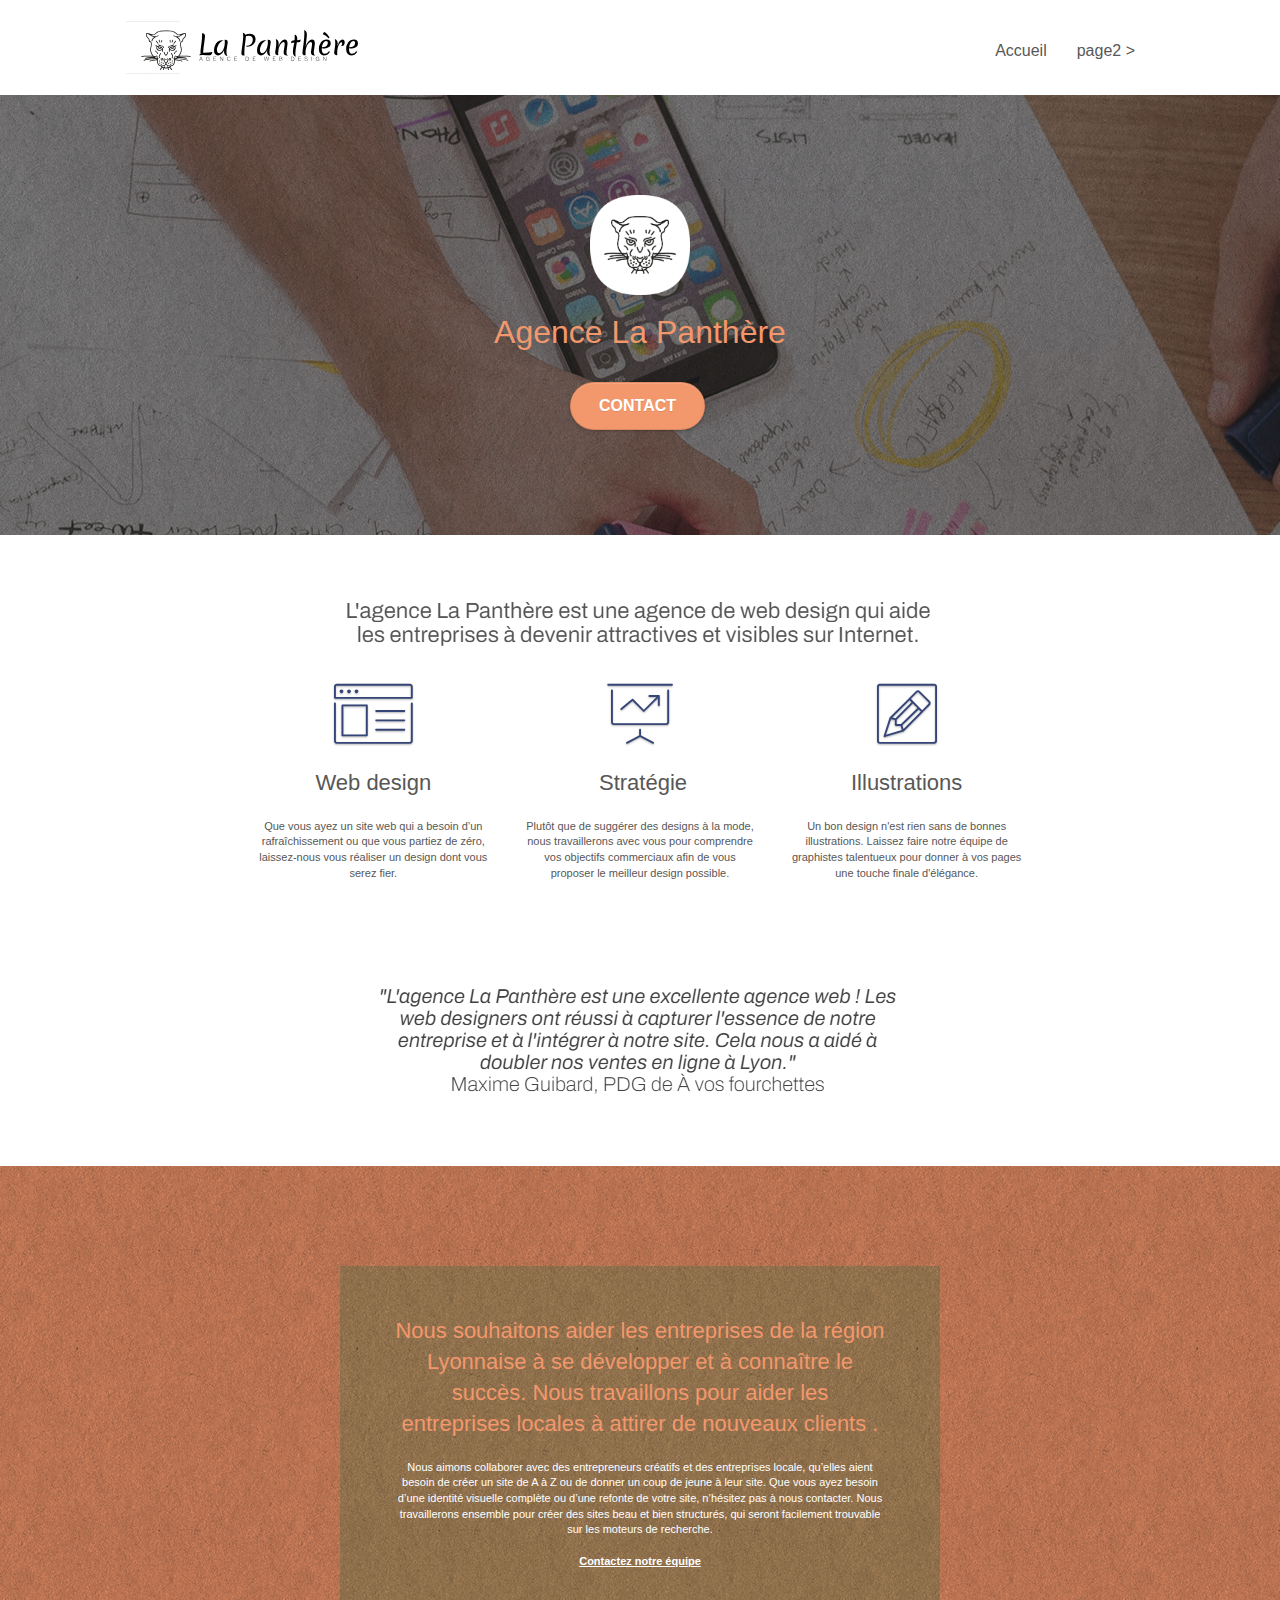
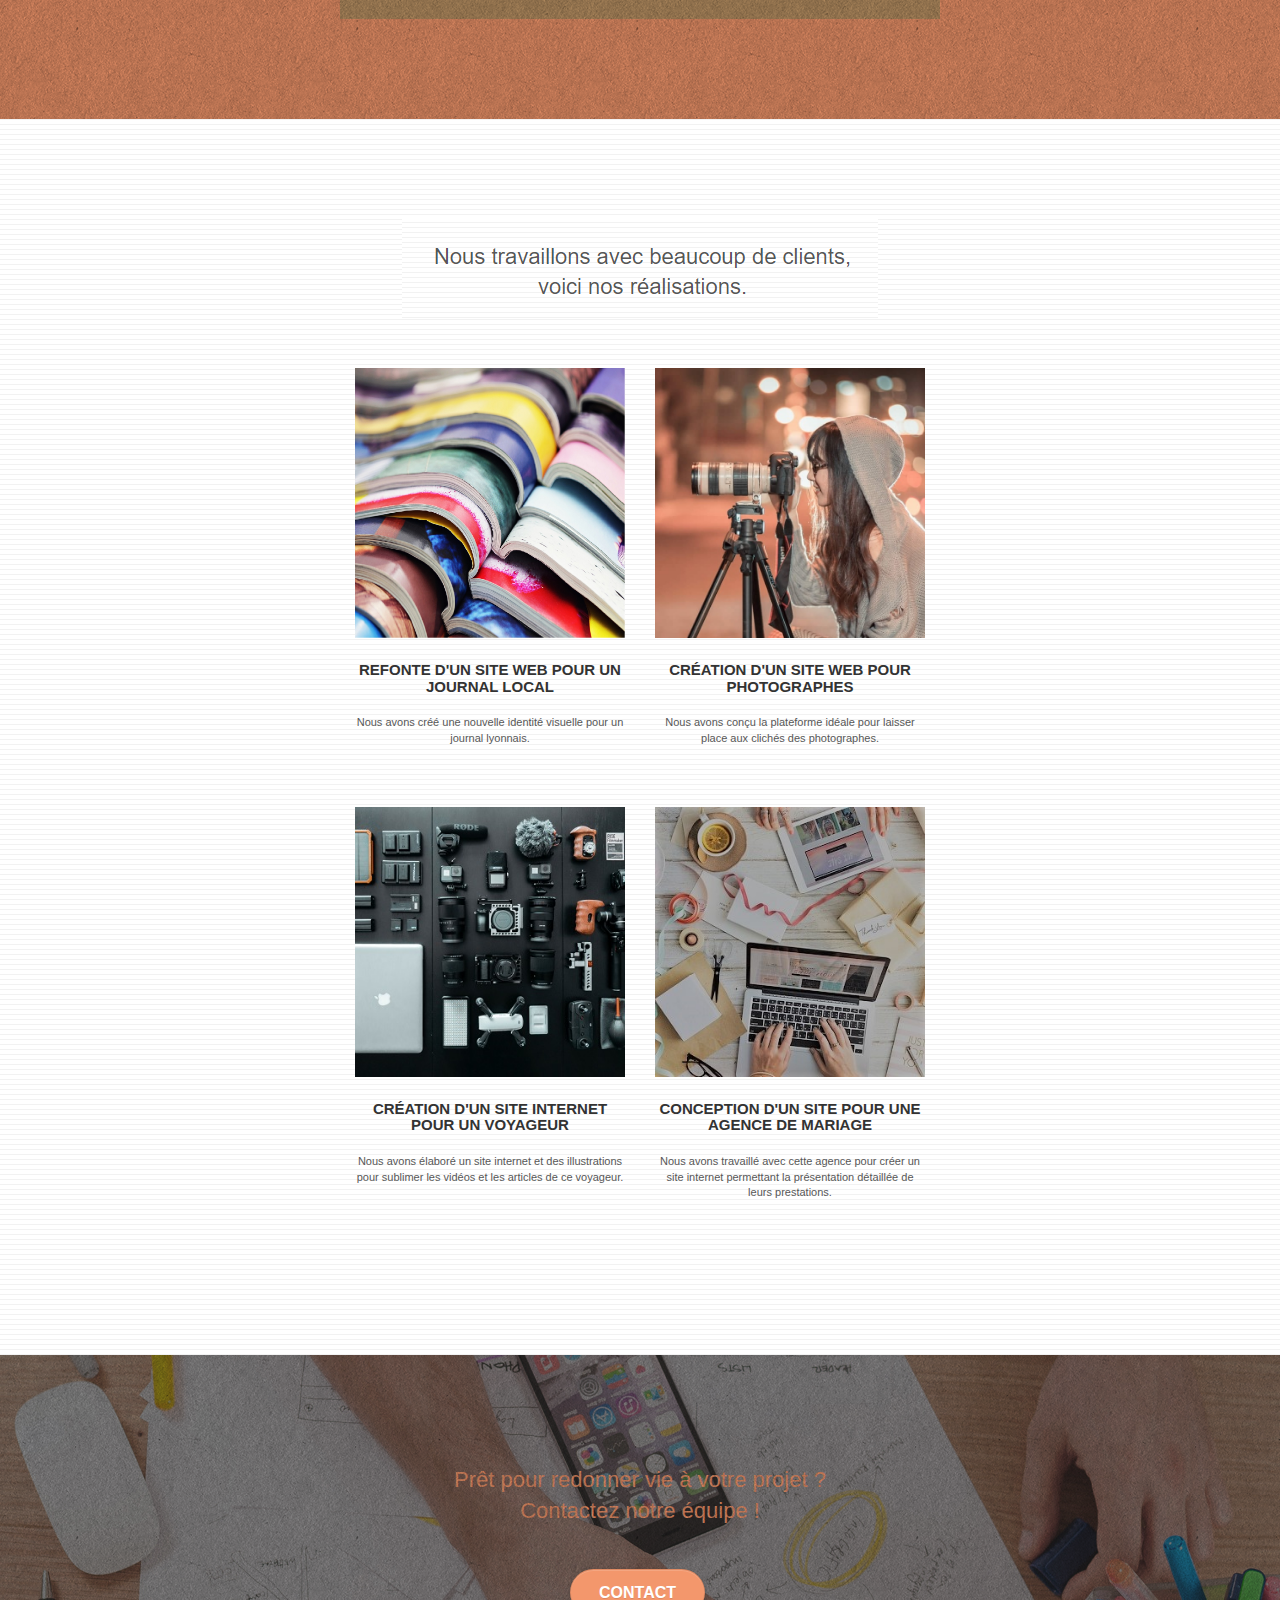
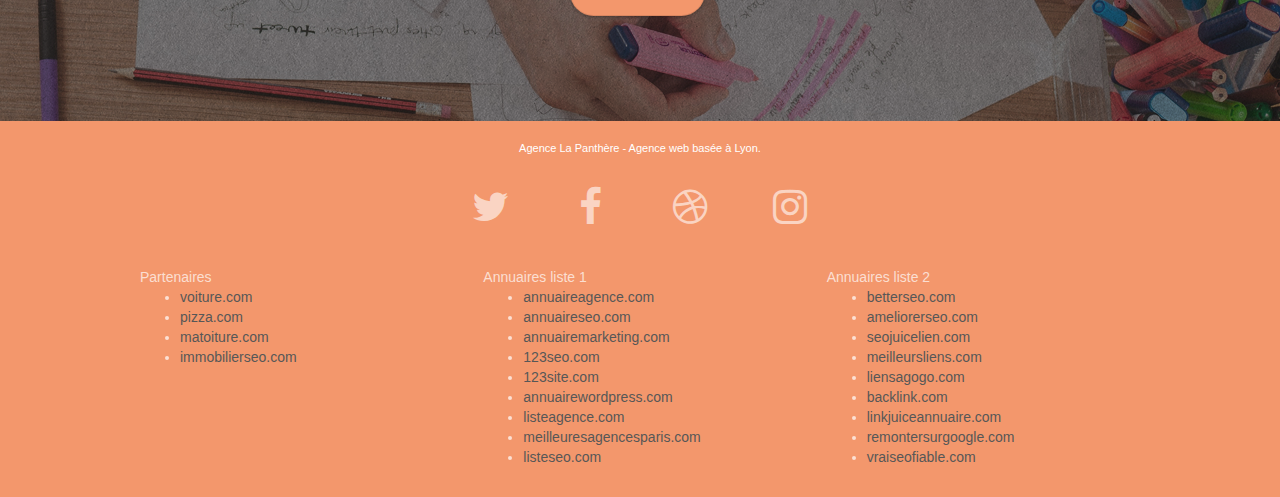
==== commit 28b063b2: "remise dans l'ordre des titres" ====
--- a/index.html
+++ b/index.html
@@ -92,9 +92,9 @@
 				<div class="text-center">
 					<span class="et-icon-browser sm-shadow icon-dark-slate-blue icons icon-lg"></span>
 				</div>
-				<h3 class="mg-md text-center">
+				<h2 class="mg-md text-center">
 					Web design
-				</h3>
+				</h2>
 				<p class="text-center ">
 					Que vous ayez un site web qui a besoin d&rsquo;un rafraîchissement ou que vous partiez de zéro, laissez-nous vous réaliser un design dont vous serez fier.
 				</p>
@@ -103,9 +103,9 @@
 				<div class="text-center">
 					<span class="et-icon-presentation sm-shadow icon-dark-slate-blue icons icon-lg"></span>
 				</div>
-				<h3 class="mg-md text-center">
+				<h2 class="mg-md text-center">
 					&nbsp;Stratégie
-				</h3>
+				</h2>
 				<p class="text-center ">
 					Plutôt que de suggérer des designs à la mode, nous travaillerons avec vous pour comprendre vos objectifs commerciaux afin de vous proposer le meilleur design possible.<br>
 				</p>
@@ -114,9 +114,9 @@
 				<div class="text-center">
 					<span class="et-icon-edit sm-shadow icon-dark-slate-blue icons icon-lg"></span>
 				</div>
-				<h3 class="mg-md text-center">
+				<h2 class="mg-md text-center">
 					Illustrations
-				</h3>
+				</h2>
 				<p class="text-center ">
 					Un bon design n'est rien sans de bonnes illustrations. Laissez faire notre équipe de graphistes talentueux pour donner à vos pages une touche finale d'élégance.
 				</p>
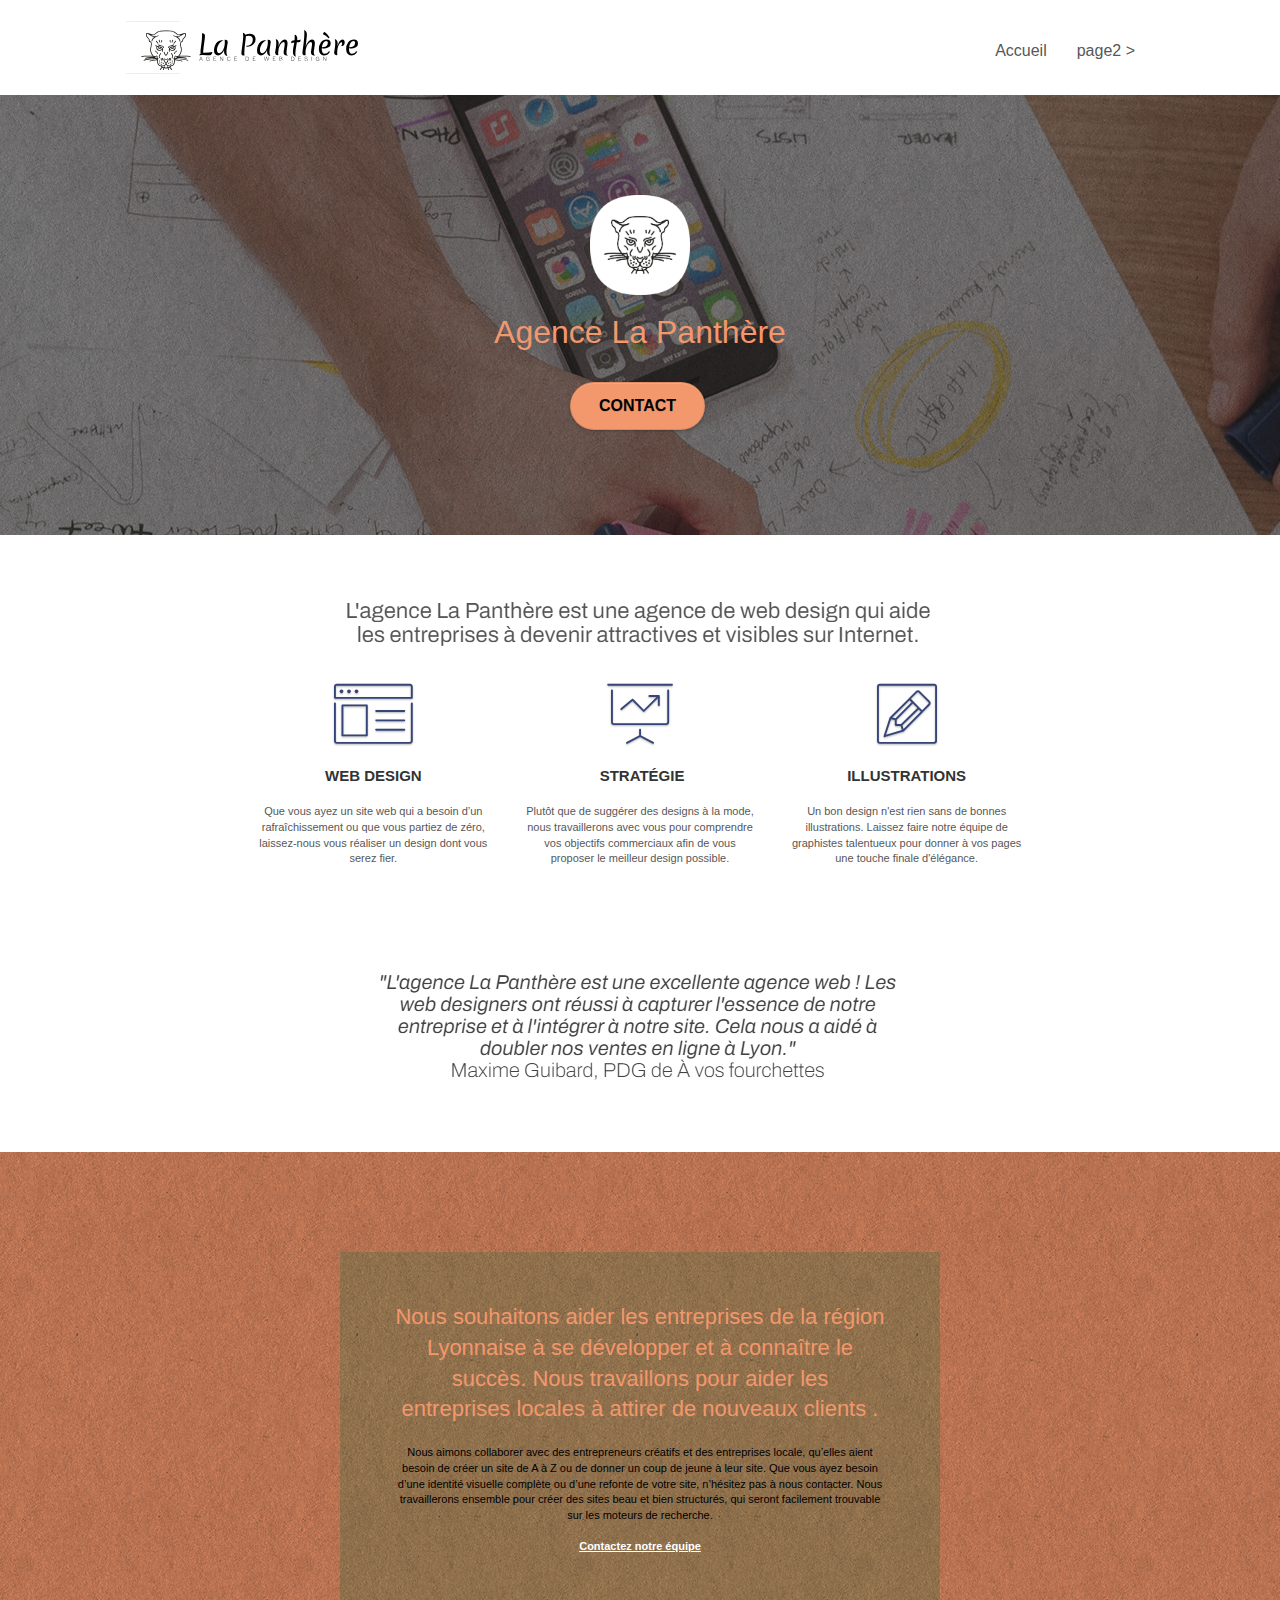
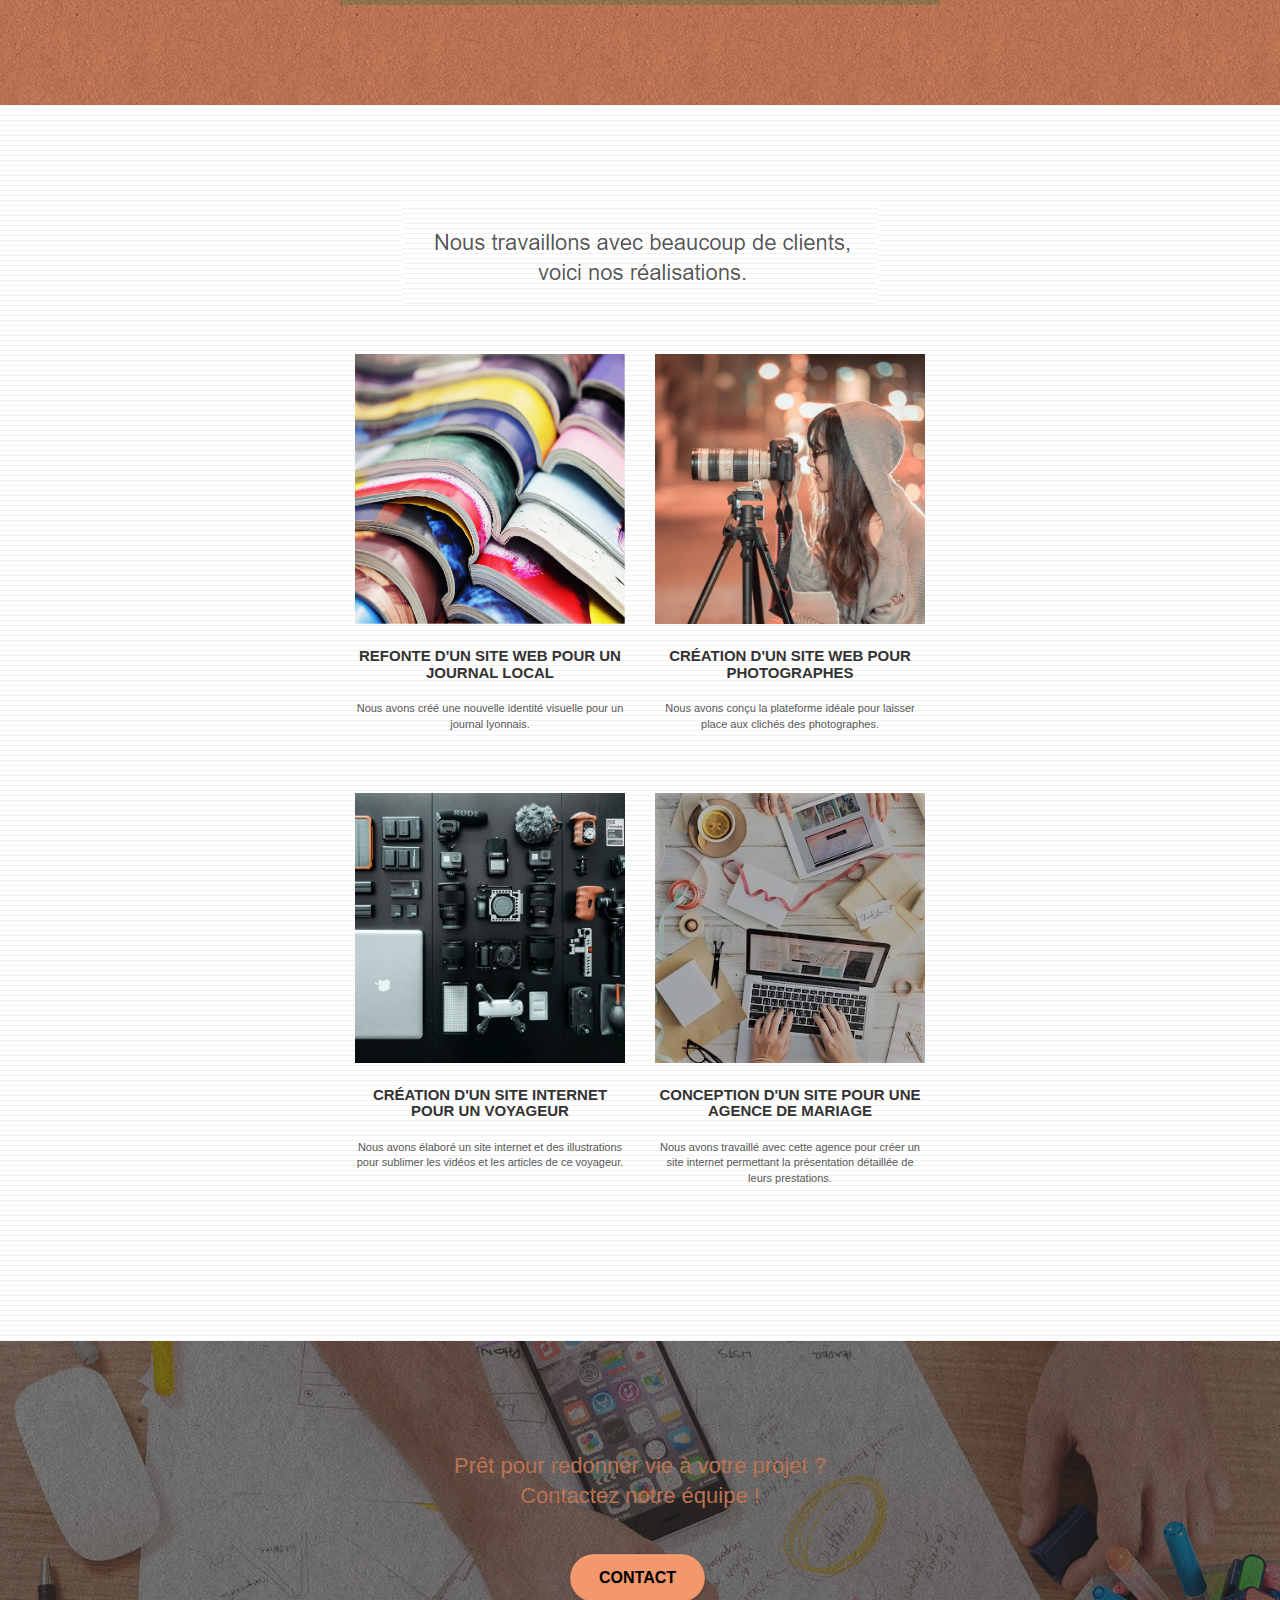
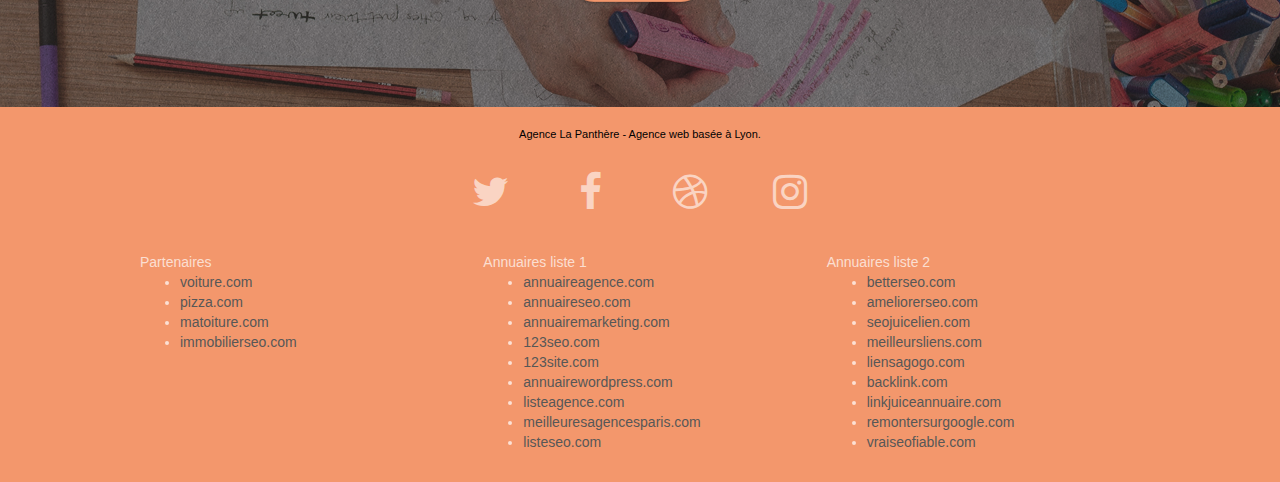
==== commit b7d23f61: "modification des erreurs de contraste" ====
--- a/index.html
+++ b/index.html
@@ -92,9 +92,9 @@
 				<div class="text-center">
 					<span class="et-icon-browser sm-shadow icon-dark-slate-blue icons icon-lg"></span>
 				</div>
-				<h2 class="mg-md text-center">
+				<h3 class="mg-md text-center">
 					Web design
-				</h2>
+				</h3>
 				<p class="text-center ">
 					Que vous ayez un site web qui a besoin d&rsquo;un rafraîchissement ou que vous partiez de zéro, laissez-nous vous réaliser un design dont vous serez fier.
 				</p>
@@ -103,9 +103,9 @@
 				<div class="text-center">
 					<span class="et-icon-presentation sm-shadow icon-dark-slate-blue icons icon-lg"></span>
 				</div>
-				<h2 class="mg-md text-center">
+				<h3 class="mg-md text-center">
 					&nbsp;Stratégie
-				</h2>
+				</h3>
 				<p class="text-center ">
 					Plutôt que de suggérer des designs à la mode, nous travaillerons avec vous pour comprendre vos objectifs commerciaux afin de vous proposer le meilleur design possible.<br>
 				</p>
@@ -114,9 +114,9 @@
 				<div class="text-center">
 					<span class="et-icon-edit sm-shadow icon-dark-slate-blue icons icon-lg"></span>
 				</div>
-				<h2 class="mg-md text-center">
+				<h3 class="mg-md text-center">
 					Illustrations
-				</h2>
+				</h3>
 				<p class="text-center ">
 					Un bon design n'est rien sans de bonnes illustrations. Laissez faire notre équipe de graphistes talentueux pour donner à vos pages une touche finale d'élégance.
 				</p>
--- a/style.css
+++ b/style.css
@@ -737,7 +737,7 @@
 }
 
 .white {
-    color: #FFFFFF!important;
+    color: black!important;
 }
 
 .portfolio-thumb {
@@ -781,12 +781,12 @@
 
 .btn-atomic-tangerine {
     background: #F3976C;
-    color: #FFFFFF!important;
+    color: black!important;
 }
 
 .btn-atomic-tangerine:hover {
     background: #c27956!important;
-    color: #FFFFFF!important;
+    color: black!important;
 }
 
 .ltc-white {
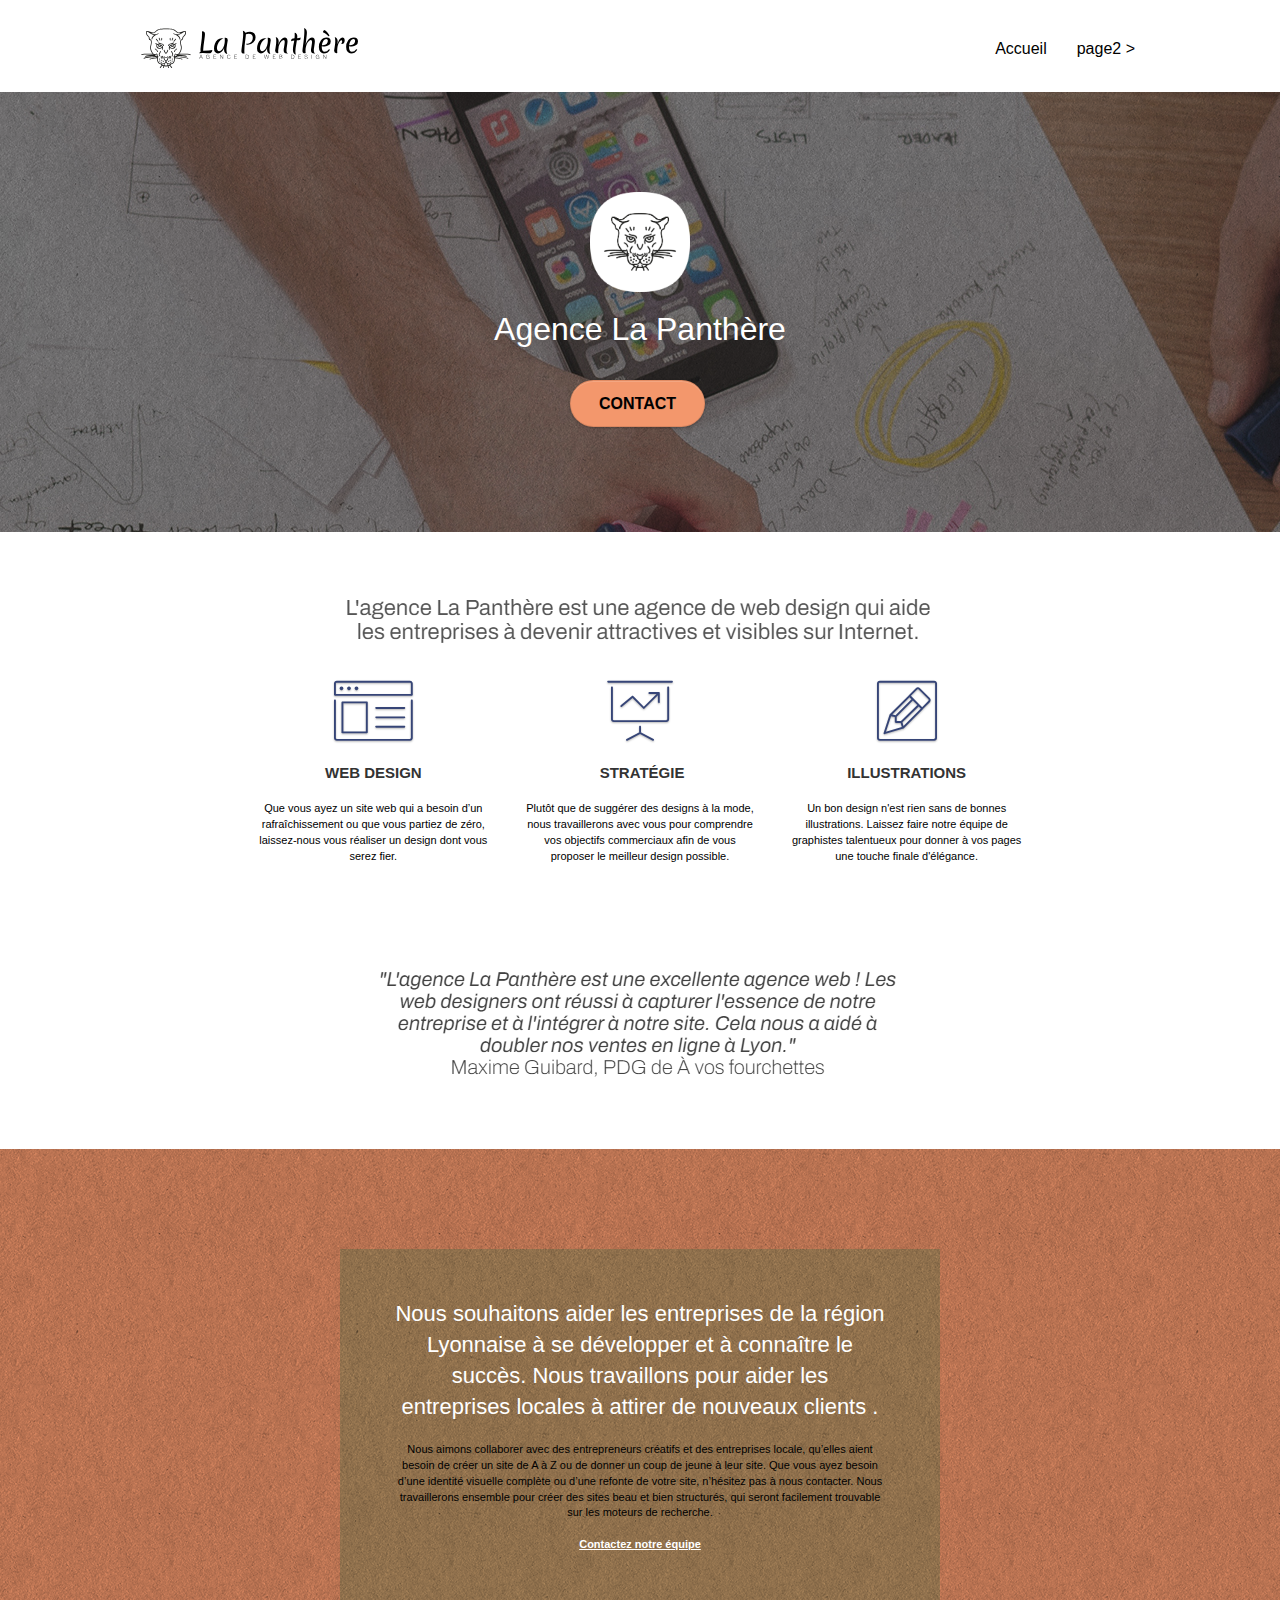
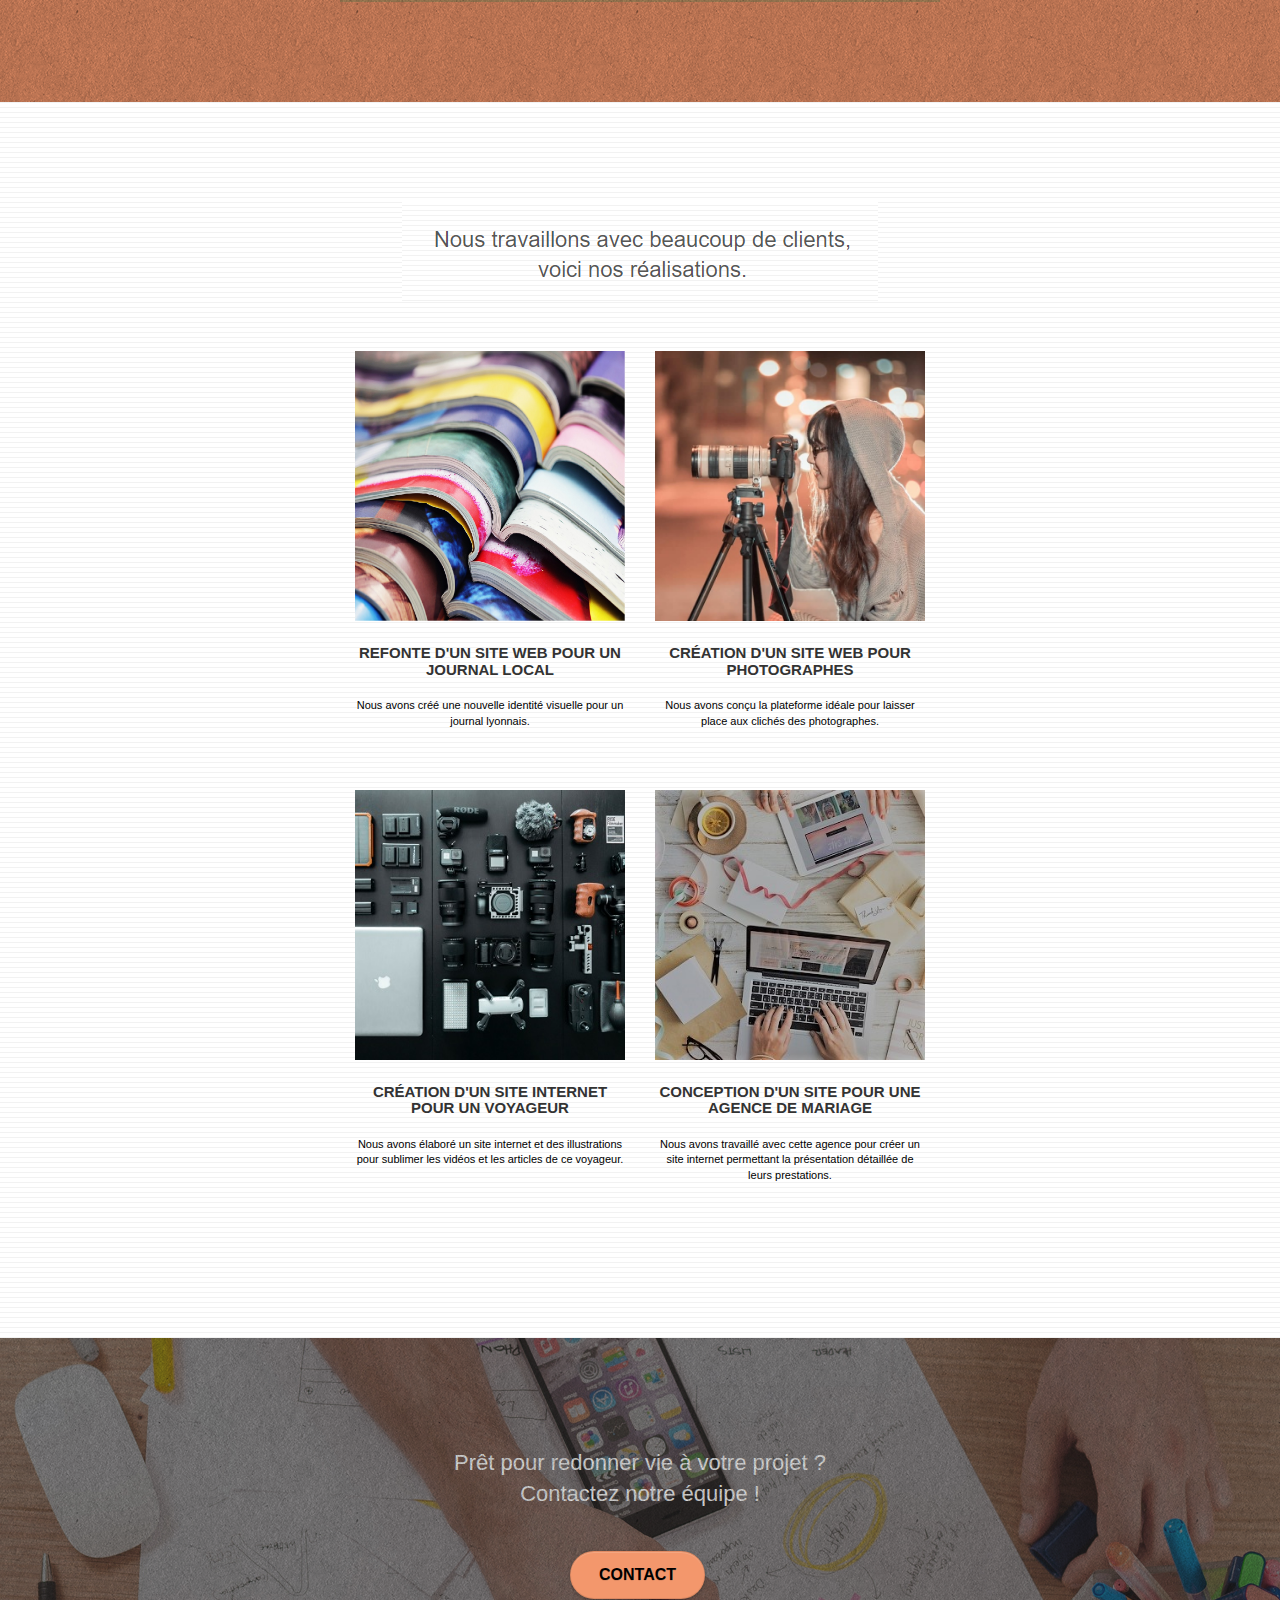
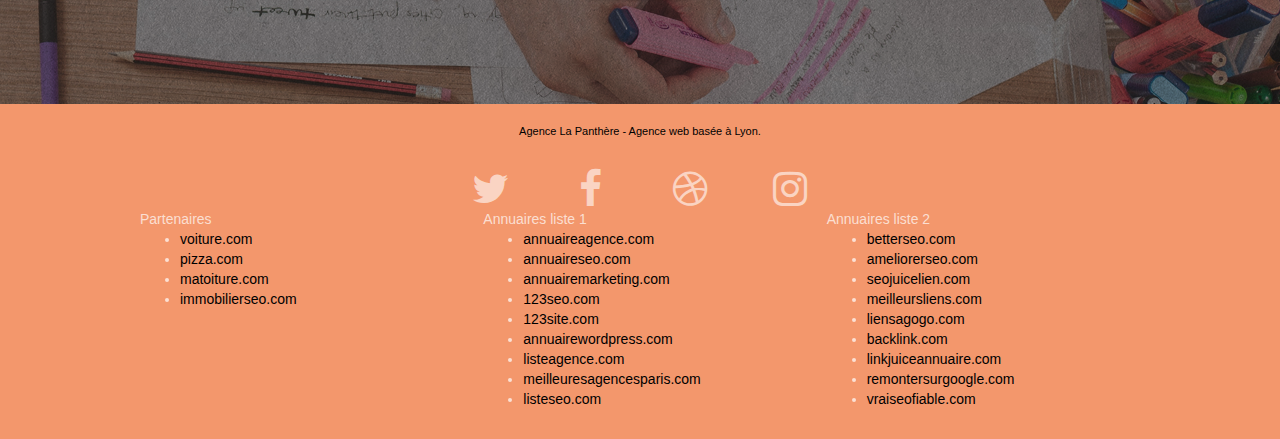
==== commit b0a3d7e9: "modification des erreurs de contraste" ====
--- a/index.html
+++ b/index.html
@@ -37,9 +37,9 @@
 
 		<nav class="navbar row">
 			<div class="navbar-header">
-				<div class="keywords" style="color:#cccccc;font-size:1px;">Agence web à paris, stratégie web, web design, illustrations, design de site web, site web, web, internet, site internet, site</div>
+				
 				<a class="navbar-brand" href="index.html"><img src="img/agence-la-panthere-monochrome.svg" alt="paris web design logo agence web meilleure agence" height="40" /></a>
-				<div class="keywords" style="color:#cccccc;font-size:1px;">Agence web à paris, stratégie web, web design, illustrations, design de site web, site web, web, internet, site internet, site</div>
+				
 				<button id="nav-toggle" type="button" class="ui-navbar-toggle navbar-toggle" data-toggle="collapse" data-target=".navbar-1">
 					<span class="sr-only">Toggle navigation</span><span class="icon-bar"></span><span class="icon-bar"></span><span class="icon-bar"></span>
 				</button>
@@ -245,7 +245,7 @@
 							<a class="social" href="index.html"><span class="fa fa-instagram icon-md"></span></a>
 						</div>
 					</div>
-					<div class="keywords" style="color:#F3976C;">Agence web à paris, stratégie web, web design, illustrations, design de site web, site web, web, internet, site internet, site</div>
+					
 				</div>
 				<div class="row">
 					<div class="col-sm-4">
--- a/style.css
+++ b/style.css
@@ -652,7 +652,7 @@
 a {
     font-family: "helvetica";
     font-weight: 400;
-    color: #575757!important;
+    color: black!important;
 }
 
 .container {
@@ -776,7 +776,7 @@
 }
 
 .tc-white {
-    color: #F3976C!important;
+    color: white!important;
 }
 
 .btn-atomic-tangerine {
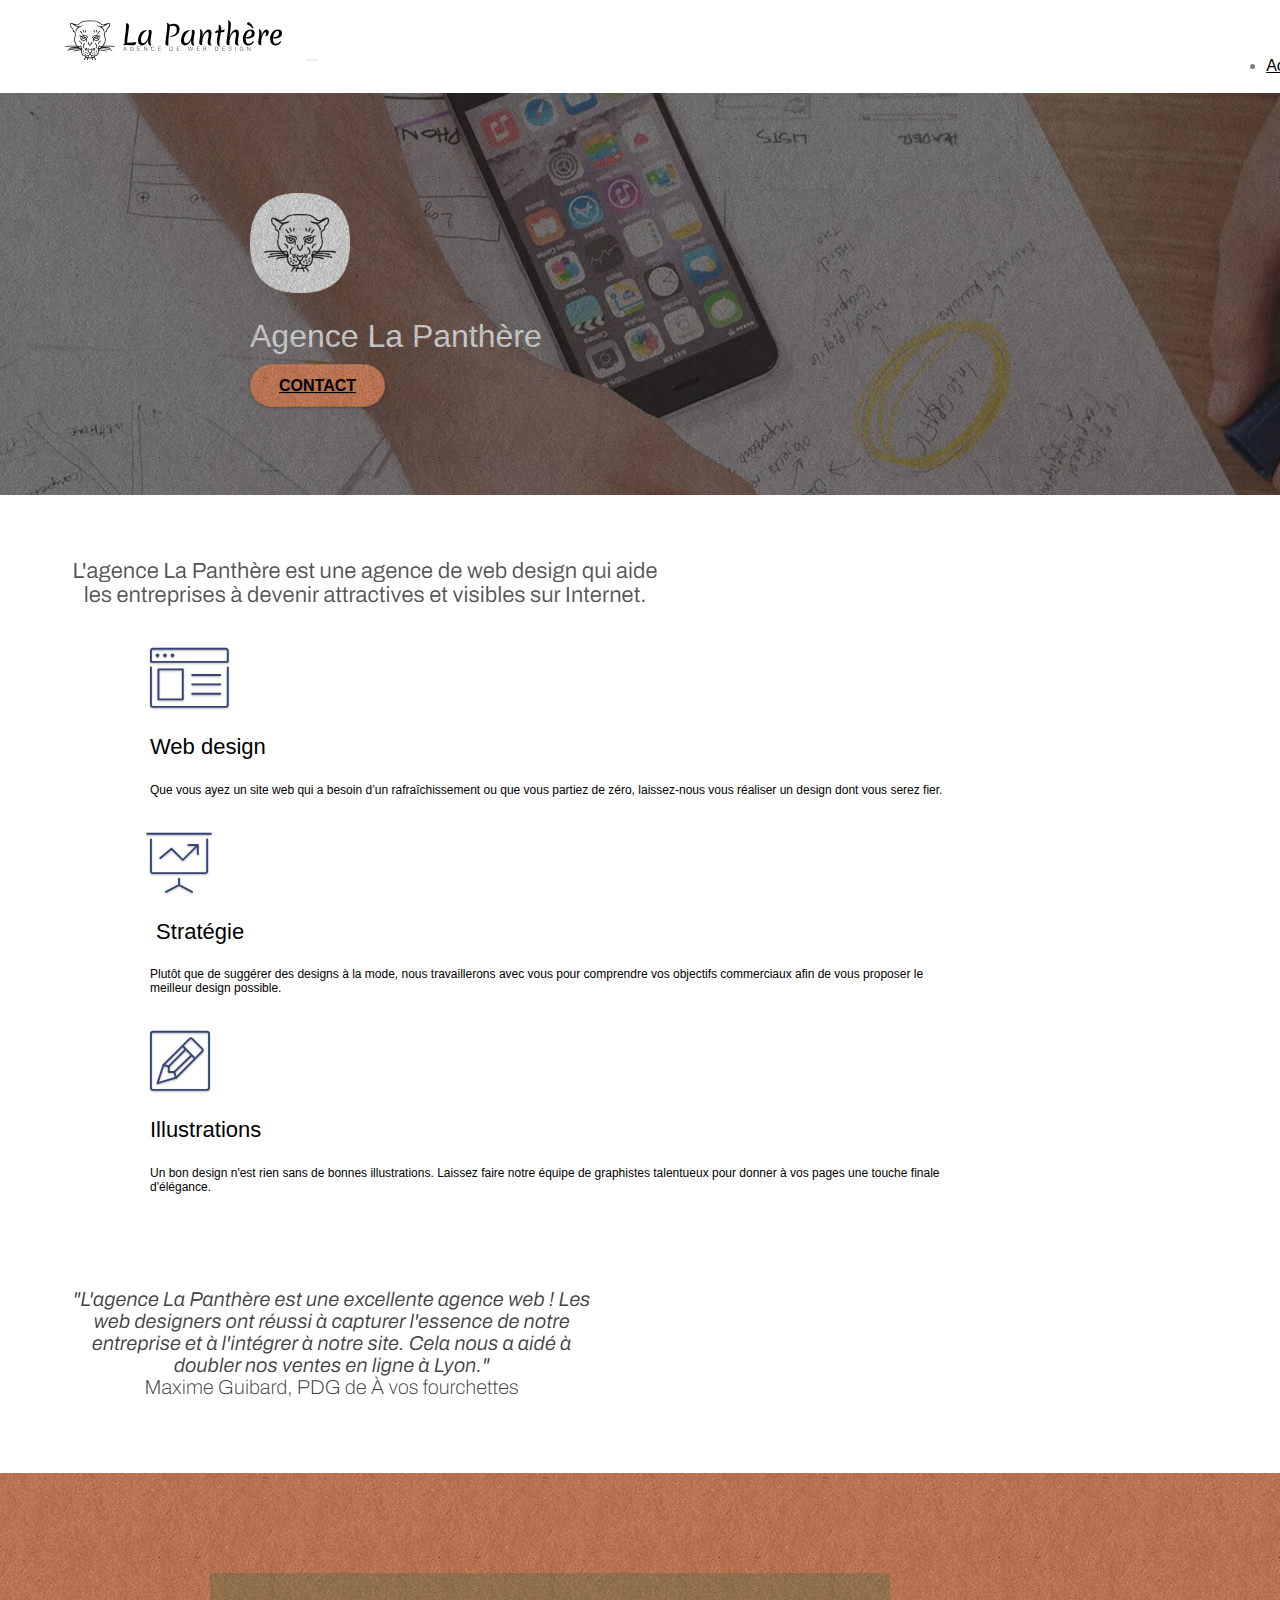
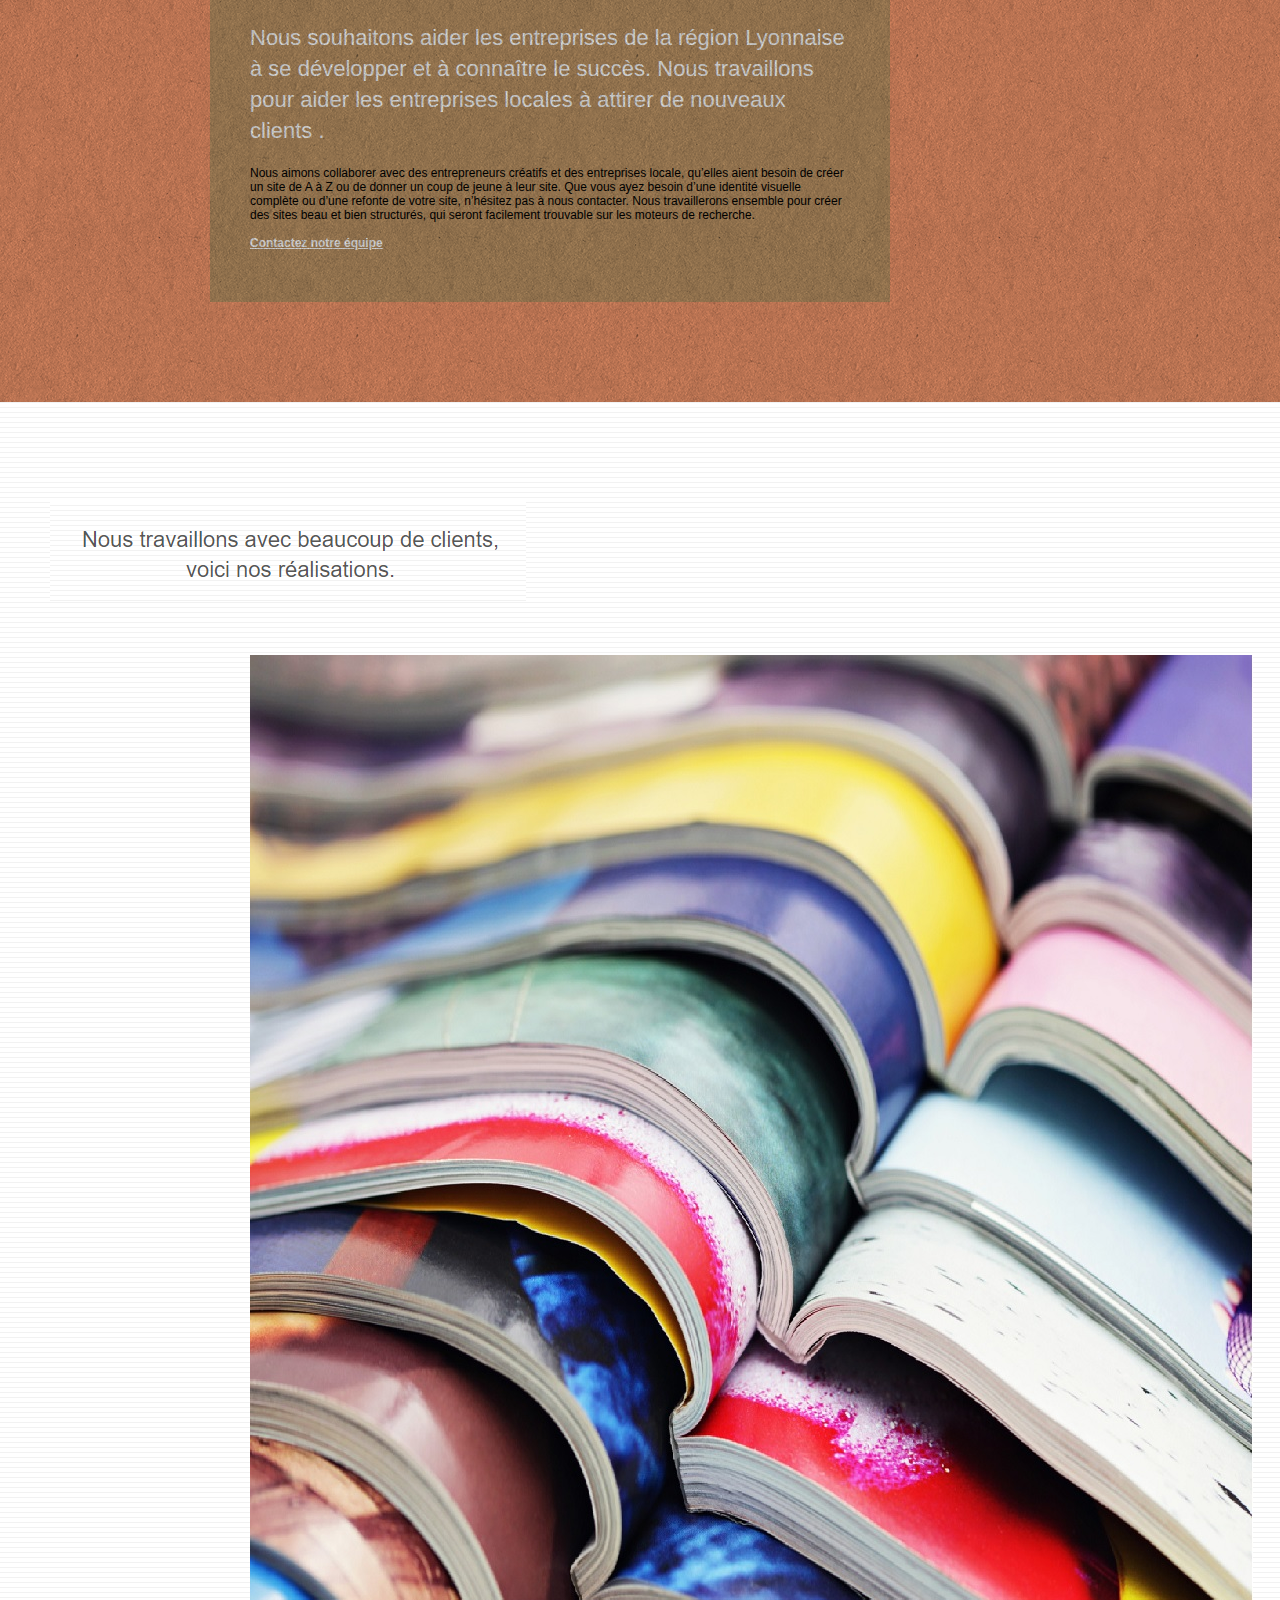
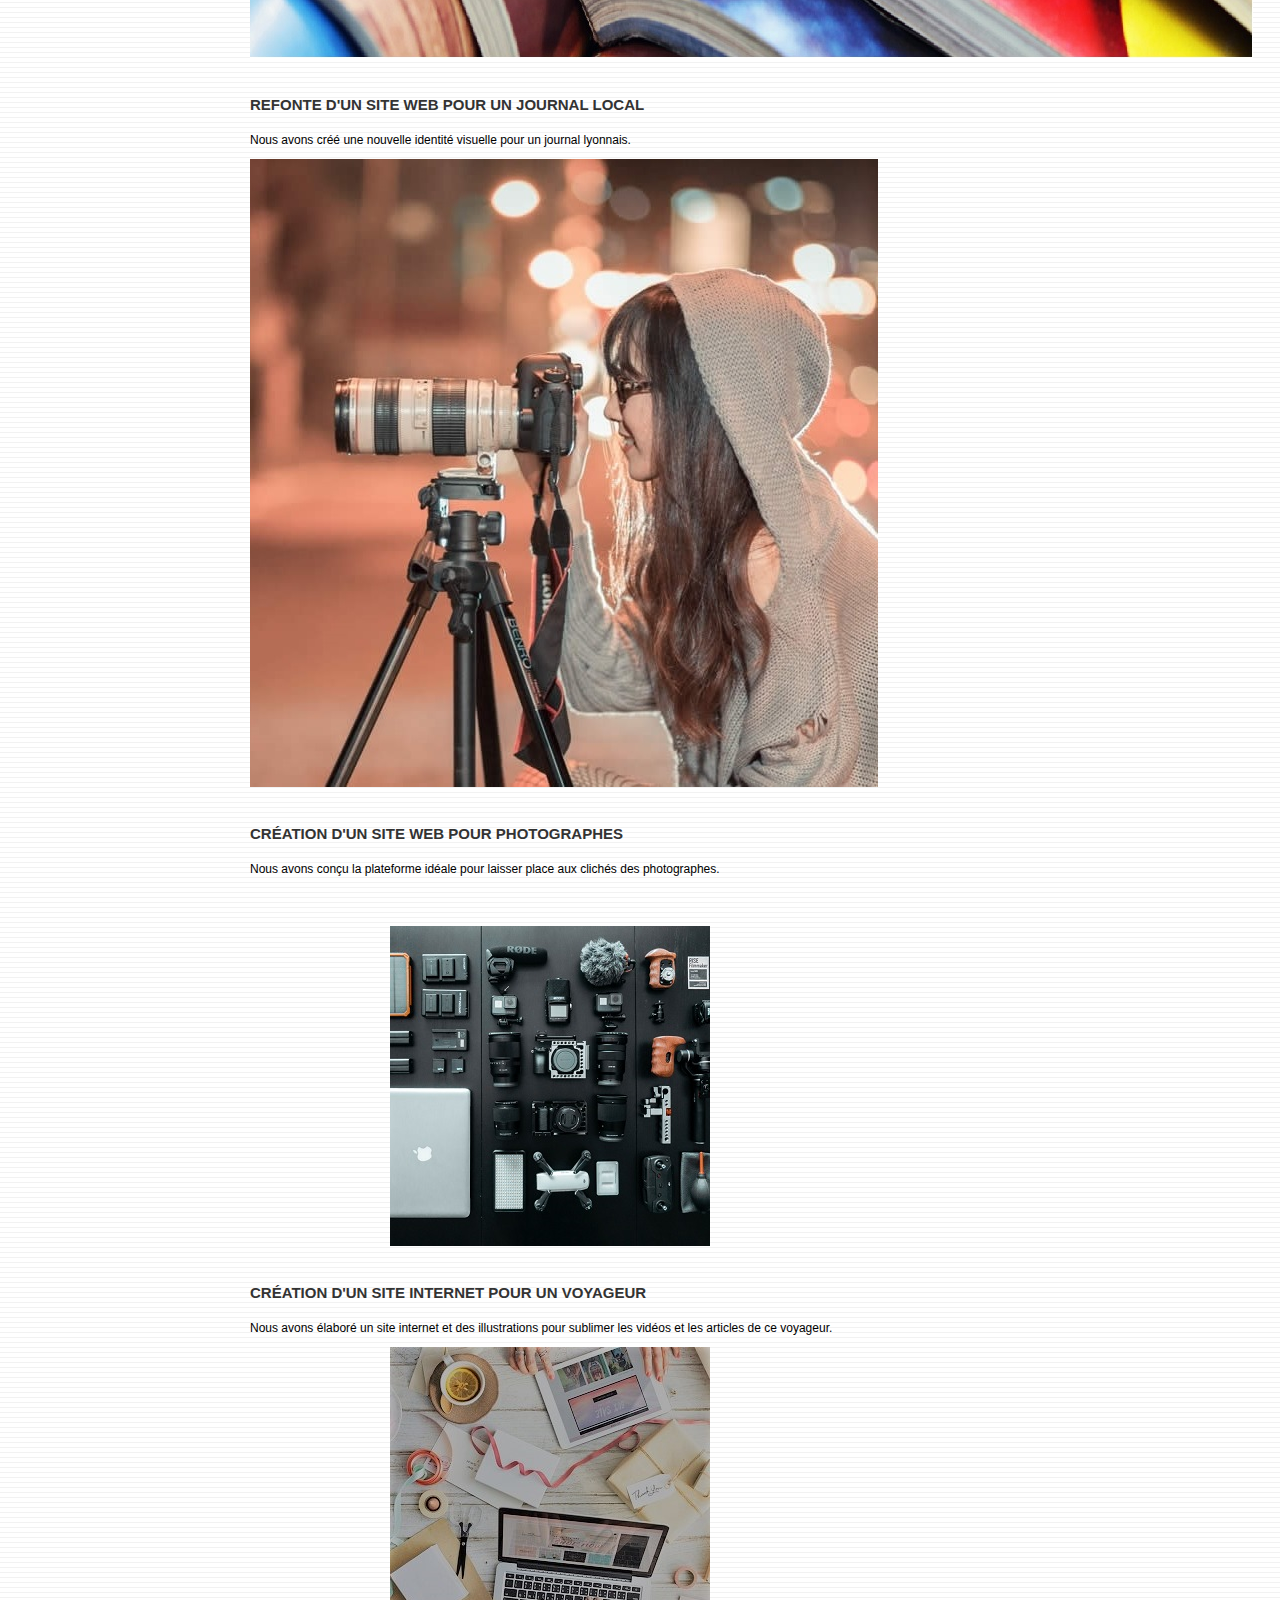
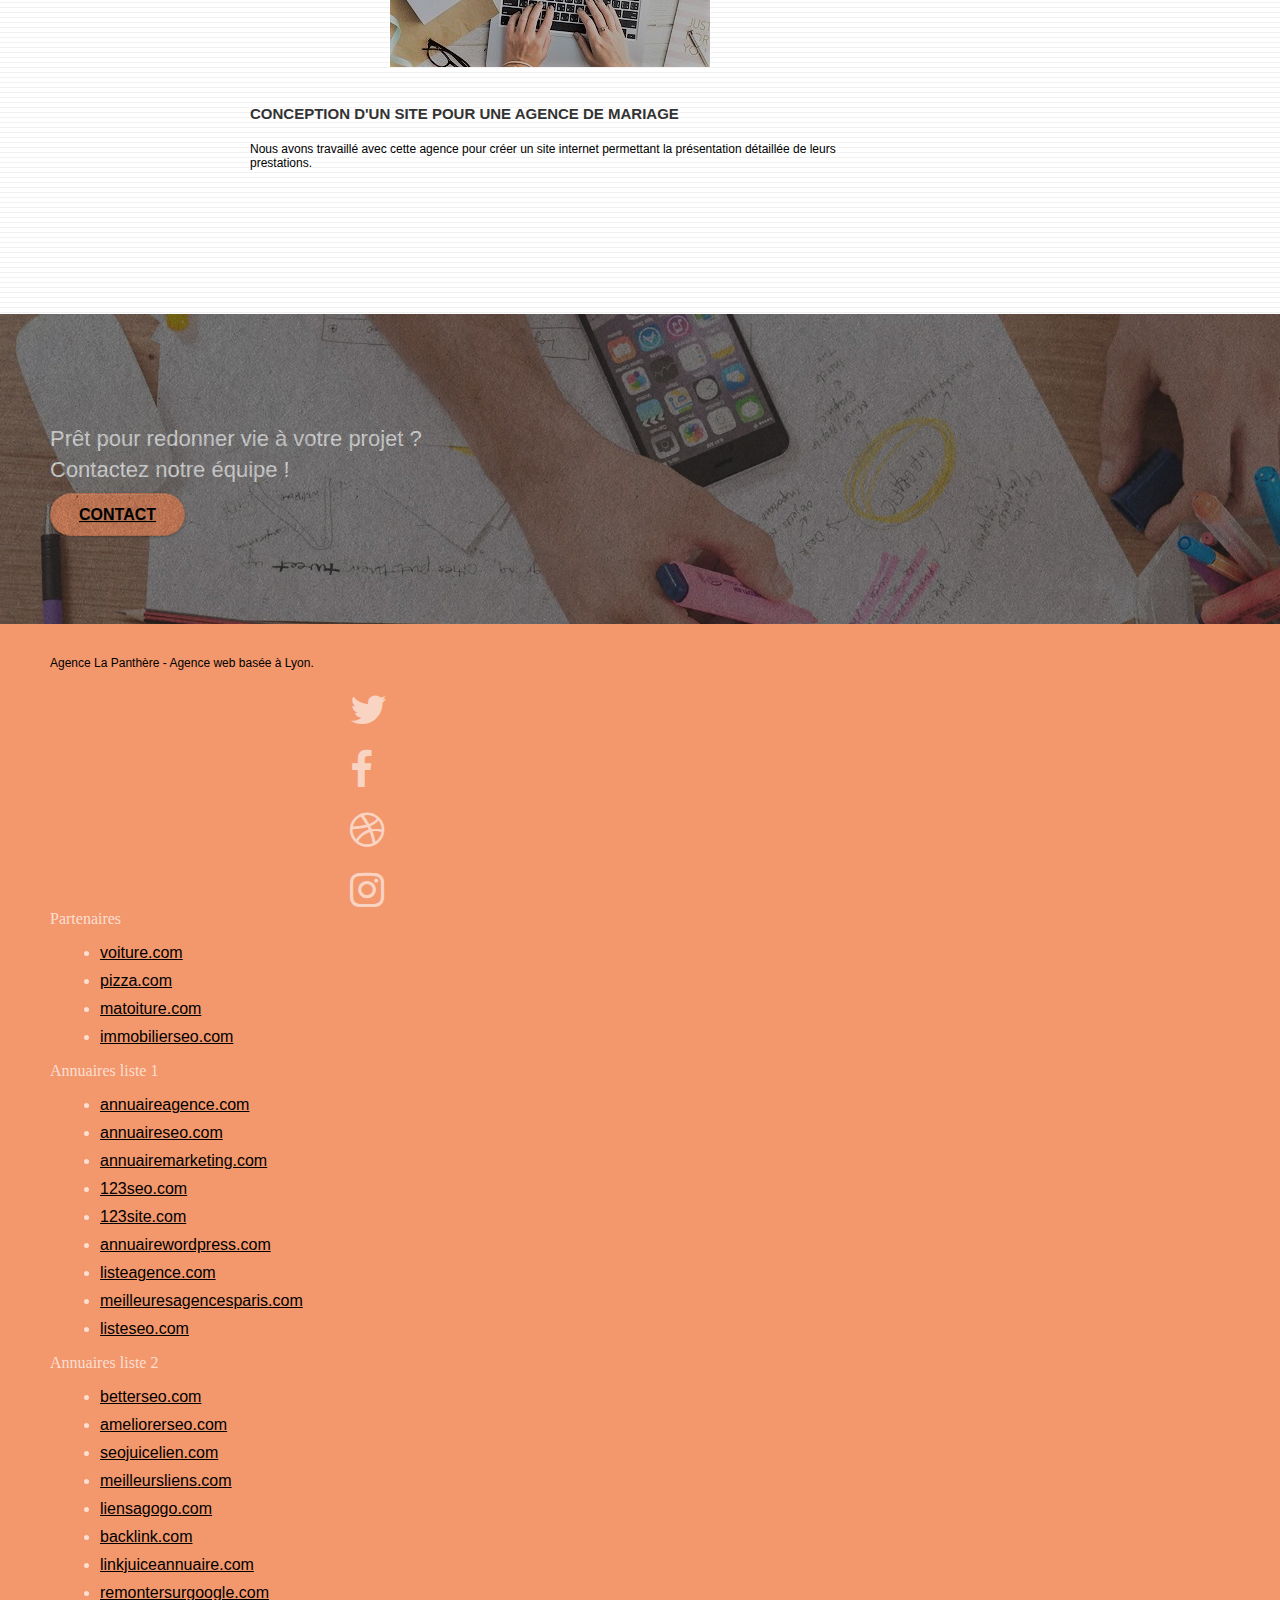
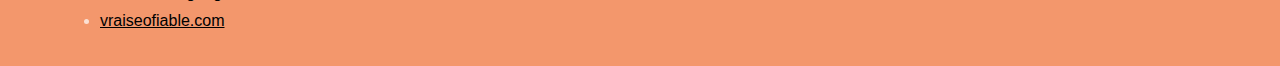
==== commit 368ed8d9: "application de toutes les modifications necessaires" ====
--- a/index.html
+++ b/index.html
@@ -1,9 +1,9 @@
 <!doctype html>
-<html lang="Default">
+<html lang="fr">
 <head>
     <meta charset="utf-8">
     <meta name="keywords" content="seo, google, site web, site internet, agence design paris, agence design, agence design,agence design,agence design,agence design,agence design,agence design,agence design,agence design">
-    <meta name="description" content="">
+    <meta name="description" content="L'agence La Panthère est une agence de web design qui aide les entreprises à devenir attractives et visibles sur Internet">
     <meta name="viewport" content="width=device-width, initial-scale=1.0, viewport-fit=cover">
     <link rel="shortcut icon" type="image/png" href="favicon.jpg">
     
@@ -13,11 +13,11 @@
 	<link rel="stylesheet" type="text/css" href="./css/et-line.css">
 	
     
-	<script src="./js/jquery-2.1.0.js"></script>
-	<script src="./js/bootstrap.js"></script>
-	<script src="./js/blocs.js"></script>
-	<script src="./js/jquery.touchSwipe.js"></script>
-	<script src="./js/gmaps.js"></script>
+	<script src="./js/jquery-2.1.0.js" defer></script>
+	<script src="./js/bootstrap.js" defer></script>
+	<script src="./js/blocs.js" defer></script>
+	<script src="./js/jquery.touchSwipe.js" defer></script>
+	<script src="./js/gmaps.js" defer></script>
 
     <title>.</title>
 
@@ -37,9 +37,7 @@
 
 		<nav class="navbar row">
 			<div class="navbar-header">
-				
 				<a class="navbar-brand" href="index.html"><img src="img/agence-la-panthere-monochrome.svg" alt="paris web design logo agence web meilleure agence" height="40" /></a>
-				
 				<button id="nav-toggle" type="button" class="ui-navbar-toggle navbar-toggle" data-toggle="collapse" data-target=".navbar-1">
 					<span class="sr-only">Toggle navigation</span><span class="icon-bar"></span><span class="icon-bar"></span><span class="icon-bar"></span>
 				</button>
@@ -92,9 +90,9 @@
 				<div class="text-center">
 					<span class="et-icon-browser sm-shadow icon-dark-slate-blue icons icon-lg"></span>
 				</div>
-				<h3 class="mg-md text-center">
+				<h2 class="mg-md text-center">
 					Web design
-				</h3>
+				</h2>
 				<p class="text-center ">
 					Que vous ayez un site web qui a besoin d&rsquo;un rafraîchissement ou que vous partiez de zéro, laissez-nous vous réaliser un design dont vous serez fier.
 				</p>
@@ -103,9 +101,9 @@
 				<div class="text-center">
 					<span class="et-icon-presentation sm-shadow icon-dark-slate-blue icons icon-lg"></span>
 				</div>
-				<h3 class="mg-md text-center">
+				<h2 class="mg-md text-center">
 					&nbsp;Stratégie
-				</h3>
+				</h2>
 				<p class="text-center ">
 					Plutôt que de suggérer des designs à la mode, nous travaillerons avec vous pour comprendre vos objectifs commerciaux afin de vous proposer le meilleur design possible.<br>
 				</p>
@@ -114,9 +112,9 @@
 				<div class="text-center">
 					<span class="et-icon-edit sm-shadow icon-dark-slate-blue icons icon-lg"></span>
 				</div>
-				<h3 class="mg-md text-center">
+				<h2 class="mg-md text-center">
 					Illustrations
-				</h3>
+				</h2>
 				<p class="text-center ">
 					Un bon design n'est rien sans de bonnes illustrations. Laissez faire notre équipe de graphistes talentueux pour donner à vos pages une touche finale d'élégance.
 				</p>
@@ -227,22 +225,22 @@
 				<div class="row row-no-gutters social">
 					<div class="col-sm-3">
 						<div class="text-center">
-							<a class="social" href="index.html"><span class="fa fa-twitter icon-md"></span></a>
-						</div>
-					</div>
-					<div class="col-sm-3">
-						<div class="text-center">
-							<a class="social" href="index.html"><span class="fa fa-facebook icon-md"></span></a>
-						</div>
-					</div>
-					<div class="col-sm-3">
-						<div class="text-center">
-							<a class="social" href="index.html"><span class="fa fa-dribbble icon-md"></span></a>
-						</div>
-					</div>
-					<div class="col-sm-3">
-						<div class="text-center">
-							<a class="social" href="index.html"><span class="fa fa-instagram icon-md"></span></a>
+							<a class="social" href="https://twitter.com/?lang=fr" title="retrouvez nous sur twitter"><span class="fa fa-twitter icon-md"></span></a>
+						</div>
+					</div>
+					<div class="col-sm-3">
+						<div class="text-center">
+							<a class="social" href="https://www.facebook.com/" title="suivez nous sur facebook"><span class="fa fa-facebook icon-md"></span></a>
+						</div>
+					</div>
+					<div class="col-sm-3">
+						<div class="text-center">
+							<a class="social" href="https://dribbble.com/" title="nous sommes sur dribble"><span class="fa fa-dribbble icon-md"></span></a>
+						</div>
+					</div>
+					<div class="col-sm-3">
+						<div class="text-center">
+							<a class="social" href="https://www.instagram.com/?hl=fr" title="vous pouvez nous suivre sur instagram"><span class="fa fa-instagram icon-md"></span></a>
 						</div>
 					</div>
 					
@@ -251,38 +249,38 @@
 					<div class="col-sm-4">
 						Partenaires
 							<ul>
-								<li><a href="voiture.com">voiture.com</a></li>
-								<li><a href="pizza.com">pizza.com</a></li>
-								<li><a href="matoiture.com">matoiture.com</a></li>
-								<li><a href="immobilierseo.com">immobilierseo.com</a></li>
+								<li class="liens_partenaires"><a href="voiture.com">voiture.com</a></li>
+								<li class="liens_partenaires"><a href="pizza.com">pizza.com</a></li>
+								<li class="liens_partenaires"><a href="matoiture.com">matoiture.com</a></li>
+								<li class="liens_partenaires"><a href="immobilierseo.com">immobilierseo.com</a></li>
 							</ul>		
 					</div>
 					<div class="col-sm-4">
 						Annuaires liste 1
 						<ul>
-							<li><a href="annuaireagence.com">annuaireagence.com</a></li>
-							<li><a href="annuaireseo.com">annuaireseo.com</a></li>
-							<li><a href="annuairemarketing.com">annuairemarketing.com</a></li>
-							<li><a href="123seoture.com">123seo.com</a></li>
-							<li><a href="123site.com">123site.com</a></li>
-							<li><a href="annuairewordpress.com">annuairewordpress.com</a></li>
-							<li><a href="listeagence.com">listeagence.com</a></li>
-							<li><a href="meilleuresagencesparis.com">meilleuresagencesparis.com</a></li>
-							<li><a href="listeseo.com">listeseo.com</a></li>
+							<li class="liens_partenaires"><a href="annuaireagence.com">annuaireagence.com</a></li>
+							<li class="liens_partenaires"><a href="annuaireseo.com">annuaireseo.com</a></li>
+							<li class="liens_partenaires"><a href="annuairemarketing.com">annuairemarketing.com</a></li>
+							<li class="liens_partenaires"><a href="123seoture.com">123seo.com</a></li>
+							<li class="liens_partenaires"><a href="123site.com">123site.com</a></li>
+							<li class="liens_partenaires"><a href="annuairewordpress.com">annuairewordpress.com</a></li>
+							<li class="liens_partenaires"><a href="listeagence.com">listeagence.com</a></li>
+							<li class="liens_partenaires"><a href="meilleuresagencesparis.com">meilleuresagencesparis.com</a></li>
+							<li class="liens_partenaires"><a href="listeseo.com">listeseo.com</a></li>
 						</ul>
 					</div>
 					<div class="col-sm-4">
 						Annuaires liste 2
 						<ul>
-							<li><a href="betterseo.com">betterseo.com</a></li>
-							<li><a href="ameliorerseo.com">ameliorerseo.com</a></li>
-							<li><a href="seojuicelien.com">seojuicelien.com</a></li>
-							<li><a href="meilleursliens.com">meilleursliens.com</a></li>
-							<li><a href="liensagogo.com">liensagogo.com</a></li>
-							<li><a href="backlink.com">backlink.com</a></li>
-							<li><a href="linkjuiceannuaire.com">linkjuiceannuaire.com</a></li>
-							<li><a href="remontersurgoogle.com">remontersurgoogle.com</a></li>
-							<li><a href="vraiseofiable.com">vraiseofiable.com</a></li>
+							<li class="liens_partenaires"><a href="betterseo.com">betterseo.com</a></li>
+							<li class="liens_partenaires"><a href="ameliorerseo.com">ameliorerseo.com</a></li>
+							<li class="liens_partenaires"><a href="seojuicelien.com">seojuicelien.com</a></li>
+							<li class="liens_partenaires"><a href="meilleursliens.com">meilleursliens.com</a></li>
+							<li class="liens_partenaires"><a href="liensagogo.com">liensagogo.com</a></li>
+							<li class="liens_partenaires"><a href="backlink.com">backlink.com</a></li>
+							<li class="liens_partenaires"><a href="linkjuiceannuaire.com">linkjuiceannuaire.com</a></li>
+							<li class="liens_partenaires"><a href="remontersurgoogle.com">remontersurgoogle.com</a></li>
+							<li class="liens_partenaires"><a href="vraiseofiable.com">vraiseofiable.com</a></li>
 						</ul>
 					</div>
 				</div>
--- a/style.css
+++ b/style.css
@@ -510,6 +510,14 @@
 .form-control {
     border-color: rgba(0, 0, 0, .1);
     box-shadow: none;
+    width: 150px;
+    height: 25px;
+    margin: 20px 0 20px 10px;
+}
+#message
+{
+    width: 250px;
+    height: 60px;
 }
 .scrollToTop {
     width: 40px;
@@ -678,7 +686,7 @@
 }
 
 p {
-    font-size: 11px;
+    font-size: 12px;
 }
 
 .tight-width-whitespace {
@@ -811,19 +819,19 @@
 }
 
 .bg-dots-bg {
-    background-image: url("img/dots-bg.png");
+    background-image: url("img/dots-bg.webp");
 }
 
 .bg-lines-h2-bg {
-    background-image: url("img/lines-h2-bg.png");
+    background-image: url("img/lines-h2-bg.webp");
 }
 
 .bg-banniere {
-    background-image: url("img/agence-la-panthere.jpg");
+    background-image: url("img/agence-la-panthere.webp");
 }
 
 .bg-presentation {
-    background-image: url("img/image-de-presentation.bmp");
+    background-image: url("img/image-de-presentation.webp");
 }
 
 @media (max-width: 1024px) {
@@ -1041,4 +1049,11 @@
         text-align: center;
     }
 }
-
+.tc-black
+{
+    color: black;
+}
+.liens_partenaires
+{
+    margin: 10px;
+}
--- a/css/et-line.css
+++ b/css/et-line.css
@@ -1,520 +1 @@
-@font-face {
-    font-family: et-line;
-    src: url(../fonts/et-line.eot);
-    src: url(../fonts/et-line.eot?#iefix) format('embedded-opentype'), url(../fonts/et-line.woff) format('woff'), url(../fonts/et-line.ttf) format('truetype'), url(../fonts/et-line.svg#et-line) format('svg');
-    font-weight: 400;
-    font-style: normal;
-    font-display: swap;
-}
-
-.et-icon-adjustments,
-.et-icon-alarmclock,
-.et-icon-anchor,
-.et-icon-aperture,
-.et-icon-attachment,
-.et-icon-bargraph,
-.et-icon-basket,
-.et-icon-beaker,
-.et-icon-bike,
-.et-icon-book-open,
-.et-icon-briefcase,
-.et-icon-browser,
-.et-icon-calendar,
-.et-icon-camera,
-.et-icon-caution,
-.et-icon-chat,
-.et-icon-circle-compass,
-.et-icon-clipboard,
-.et-icon-clock,
-.et-icon-cloud,
-.et-icon-compass,
-.et-icon-desktop,
-.et-icon-dial,
-.et-icon-document,
-.et-icon-documents,
-.et-icon-download,
-.et-icon-dribbble,
-.et-icon-edit,
-.et-icon-envelope,
-.et-icon-expand,
-.et-icon-facebook,
-.et-icon-flag,
-.et-icon-focus,
-.et-icon-gears,
-.et-icon-genius,
-.et-icon-gift,
-.et-icon-global,
-.et-icon-globe,
-.et-icon-googleplus,
-.et-icon-grid,
-.et-icon-happy,
-.et-icon-hazardous,
-.et-icon-heart,
-.et-icon-hotairballoon,
-.et-icon-hourglass,
-.et-icon-key,
-.et-icon-laptop,
-.et-icon-layers,
-.et-icon-lifesaver,
-.et-icon-lightbulb,
-.et-icon-linegraph,
-.et-icon-linkedin,
-.et-icon-lock,
-.et-icon-magnifying-glass,
-.et-icon-map,
-.et-icon-map-pin,
-.et-icon-megaphone,
-.et-icon-mic,
-.et-icon-mobile,
-.et-icon-newspaper,
-.et-icon-notebook,
-.et-icon-paintbrush,
-.et-icon-paperclip,
-.et-icon-pencil,
-.et-icon-phone,
-.et-icon-picture,
-.et-icon-pictures,
-.et-icon-piechart,
-.et-icon-presentation,
-.et-icon-pricetags,
-.et-icon-printer,
-.et-icon-profile-female,
-.et-icon-profile-male,
-.et-icon-puzzle,
-.et-icon-quote,
-.et-icon-recycle,
-.et-icon-refresh,
-.et-icon-ribbon,
-.et-icon-rss,
-.et-icon-sad,
-.et-icon-scissors,
-.et-icon-scope,
-.et-icon-search,
-.et-icon-shield,
-.et-icon-speedometer,
-.et-icon-strategy,
-.et-icon-streetsign,
-.et-icon-tablet,
-.et-icon-target,
-.et-icon-telescope,
-.et-icon-toolbox,
-.et-icon-tools,
-.et-icon-tools-2,
-.et-icon-trophy,
-.et-icon-tumblr,
-.et-icon-twitter,
-.et-icon-upload,
-.et-icon-video,
-.et-icon-wallet,
-.et-icon-wine {
-    font-family: et-line;
-    speak: none;
-    font-style: normal;
-    font-weight: 400;
-    font-variant: normal;
-    text-transform: none;
-    line-height: 1;
-    -webkit-font-smoothing: antialiased;
-    -moz-osx-font-smoothing: grayscale;
-    display: inline-block
-}
-
-.et-icon-mobile:before {
-    content: "\e000"
-}
-
-.et-icon-laptop:before {
-    content: "\e001"
-}
-
-.et-icon-desktop:before {
-    content: "\e002"
-}
-
-.et-icon-tablet:before {
-    content: "\e003"
-}
-
-.et-icon-phone:before {
-    content: "\e004"
-}
-
-.et-icon-document:before {
-    content: "\e005"
-}
-
-.et-icon-documents:before {
-    content: "\e006"
-}
-
-.et-icon-search:before {
-    content: "\e007"
-}
-
-.et-icon-clipboard:before {
-    content: "\e008"
-}
-
-.et-icon-newspaper:before {
-    content: "\e009"
-}
-
-.et-icon-notebook:before {
-    content: "\e00a"
-}
-
-.et-icon-book-open:before {
-    content: "\e00b"
-}
-
-.et-icon-browser:before {
-    content: "\e00c"
-}
-
-.et-icon-calendar:before {
-    content: "\e00d"
-}
-
-.et-icon-presentation:before {
-    content: "\e00e"
-}
-
-.et-icon-picture:before {
-    content: "\e00f"
-}
-
-.et-icon-pictures:before {
-    content: "\e010"
-}
-
-.et-icon-video:before {
-    content: "\e011"
-}
-
-.et-icon-camera:before {
-    content: "\e012"
-}
-
-.et-icon-printer:before {
-    content: "\e013"
-}
-
-.et-icon-toolbox:before {
-    content: "\e014"
-}
-
-.et-icon-briefcase:before {
-    content: "\e015"
-}
-
-.et-icon-wallet:before {
-    content: "\e016"
-}
-
-.et-icon-gift:before {
-    content: "\e017"
-}
-
-.et-icon-bargraph:before {
-    content: "\e018"
-}
-
-.et-icon-grid:before {
-    content: "\e019"
-}
-
-.et-icon-expand:before {
-    content: "\e01a"
-}
-
-.et-icon-focus:before {
-    content: "\e01b"
-}
-
-.et-icon-edit:before {
-    content: "\e01c"
-}
-
-.et-icon-adjustments:before {
-    content: "\e01d"
-}
-
-.et-icon-ribbon:before {
-    content: "\e01e"
-}
-
-.et-icon-hourglass:before {
-    content: "\e01f"
-}
-
-.et-icon-lock:before {
-    content: "\e020"
-}
-
-.et-icon-megaphone:before {
-    content: "\e021"
-}
-
-.et-icon-shield:before {
-    content: "\e022"
-}
-
-.et-icon-trophy:before {
-    content: "\e023"
-}
-
-.et-icon-flag:before {
-    content: "\e024"
-}
-
-.et-icon-map:before {
-    content: "\e025"
-}
-
-.et-icon-puzzle:before {
-    content: "\e026"
-}
-
-.et-icon-basket:before {
-    content: "\e027"
-}
-
-.et-icon-envelope:before {
-    content: "\e028"
-}
-
-.et-icon-streetsign:before {
-    content: "\e029"
-}
-
-.et-icon-telescope:before {
-    content: "\e02a"
-}
-
-.et-icon-gears:before {
-    content: "\e02b"
-}
-
-.et-icon-key:before {
-    content: "\e02c"
-}
-
-.et-icon-paperclip:before {
-    content: "\e02d"
-}
-
-.et-icon-attachment:before {
-    content: "\e02e"
-}
-
-.et-icon-pricetags:before {
-    content: "\e02f"
-}
-
-.et-icon-lightbulb:before {
-    content: "\e030"
-}
-
-.et-icon-layers:before {
-    content: "\e031"
-}
-
-.et-icon-pencil:before {
-    content: "\e032"
-}
-
-.et-icon-tools:before {
-    content: "\e033"
-}
-
-.et-icon-tools-2:before {
-    content: "\e034"
-}
-
-.et-icon-scissors:before {
-    content: "\e035"
-}
-
-.et-icon-paintbrush:before {
-    content: "\e036"
-}
-
-.et-icon-magnifying-glass:before {
-    content: "\e037"
-}
-
-.et-icon-circle-compass:before {
-    content: "\e038"
-}
-
-.et-icon-linegraph:before {
-    content: "\e039"
-}
-
-.et-icon-mic:before {
-    content: "\e03a"
-}
-
-.et-icon-strategy:before {
-    content: "\e03b"
-}
-
-.et-icon-beaker:before {
-    content: "\e03c"
-}
-
-.et-icon-caution:before {
-    content: "\e03d"
-}
-
-.et-icon-recycle:before {
-    content: "\e03e"
-}
-
-.et-icon-anchor:before {
-    content: "\e03f"
-}
-
-.et-icon-profile-male:before {
-    content: "\e040"
-}
-
-.et-icon-profile-female:before {
-    content: "\e041"
-}
-
-.et-icon-bike:before {
-    content: "\e042"
-}
-
-.et-icon-wine:before {
-    content: "\e043"
-}
-
-.et-icon-hotairballoon:before {
-    content: "\e044"
-}
-
-.et-icon-globe:before {
-    content: "\e045"
-}
-
-.et-icon-genius:before {
-    content: "\e046"
-}
-
-.et-icon-map-pin:before {
-    content: "\e047"
-}
-
-.et-icon-dial:before {
-    content: "\e048"
-}
-
-.et-icon-chat:before {
-    content: "\e049"
-}
-
-.et-icon-heart:before {
-    content: "\e04a"
-}
-
-.et-icon-cloud:before {
-    content: "\e04b"
-}
-
-.et-icon-upload:before {
-    content: "\e04c"
-}
-
-.et-icon-download:before {
-    content: "\e04d"
-}
-
-.et-icon-target:before {
-    content: "\e04e"
-}
-
-.et-icon-hazardous:before {
-    content: "\e04f"
-}
-
-.et-icon-piechart:before {
-    content: "\e050"
-}
-
-.et-icon-speedometer:before {
-    content: "\e051"
-}
-
-.et-icon-global:before {
-    content: "\e052"
-}
-
-.et-icon-compass:before {
-    content: "\e053"
-}
-
-.et-icon-lifesaver:before {
-    content: "\e054"
-}
-
-.et-icon-clock:before {
-    content: "\e055"
-}
-
-.et-icon-aperture:before {
-    content: "\e056"
-}
-
-.et-icon-quote:before {
-    content: "\e057"
-}
-
-.et-icon-scope:before {
-    content: "\e058"
-}
-
-.et-icon-alarmclock:before {
-    content: "\e059"
-}
-
-.et-icon-refresh:before {
-    content: "\e05a"
-}
-
-.et-icon-happy:before {
-    content: "\e05b"
-}
-
-.et-icon-sad:before {
-    content: "\e05c"
-}
-
-.et-icon-facebook:before {
-    content: "\e05d"
-}
-
-.et-icon-twitter:before {
-    content: "\e05e"
-}
-
-.et-icon-googleplus:before {
-    content: "\e05f"
-}
-
-.et-icon-rss:before {
-    content: "\e060"
-}
-
-.et-icon-tumblr:before {
-    content: "\e061"
-}
-
-.et-icon-linkedin:before {
-    content: "\e062"
-}
-
-.et-icon-dribbble:before {
-    content: "\e063"
-}+@font-face{font-family:et-line;src:url(../fonts/et-line.eot);src:url(../fonts/et-line.eot?#iefix) format('embedded-opentype'),url(../fonts/et-line.woff) format('woff'),url(../fonts/et-line.ttf) format('truetype'),url(../fonts/et-line.svg#et-line) format('svg');font-weight:400;font-style:normal;font-display:swap}.et-icon-adjustments,.et-icon-alarmclock,.et-icon-anchor,.et-icon-aperture,.et-icon-attachment,.et-icon-bargraph,.et-icon-basket,.et-icon-beaker,.et-icon-bike,.et-icon-book-open,.et-icon-briefcase,.et-icon-browser,.et-icon-calendar,.et-icon-camera,.et-icon-caution,.et-icon-chat,.et-icon-circle-compass,.et-icon-clipboard,.et-icon-clock,.et-icon-cloud,.et-icon-compass,.et-icon-desktop,.et-icon-dial,.et-icon-document,.et-icon-documents,.et-icon-download,.et-icon-dribbble,.et-icon-edit,.et-icon-envelope,.et-icon-expand,.et-icon-facebook,.et-icon-flag,.et-icon-focus,.et-icon-gears,.et-icon-genius,.et-icon-gift,.et-icon-global,.et-icon-globe,.et-icon-googleplus,.et-icon-grid,.et-icon-happy,.et-icon-hazardous,.et-icon-heart,.et-icon-hotairballoon,.et-icon-hourglass,.et-icon-key,.et-icon-laptop,.et-icon-layers,.et-icon-lifesaver,.et-icon-lightbulb,.et-icon-linegraph,.et-icon-linkedin,.et-icon-lock,.et-icon-magnifying-glass,.et-icon-map,.et-icon-map-pin,.et-icon-megaphone,.et-icon-mic,.et-icon-mobile,.et-icon-newspaper,.et-icon-notebook,.et-icon-paintbrush,.et-icon-paperclip,.et-icon-pencil,.et-icon-phone,.et-icon-picture,.et-icon-pictures,.et-icon-piechart,.et-icon-presentation,.et-icon-pricetags,.et-icon-printer,.et-icon-profile-female,.et-icon-profile-male,.et-icon-puzzle,.et-icon-quote,.et-icon-recycle,.et-icon-refresh,.et-icon-ribbon,.et-icon-rss,.et-icon-sad,.et-icon-scissors,.et-icon-scope,.et-icon-search,.et-icon-shield,.et-icon-speedometer,.et-icon-strategy,.et-icon-streetsign,.et-icon-tablet,.et-icon-target,.et-icon-telescope,.et-icon-toolbox,.et-icon-tools,.et-icon-tools-2,.et-icon-trophy,.et-icon-tumblr,.et-icon-twitter,.et-icon-upload,.et-icon-video,.et-icon-wallet,.et-icon-wine{font-family:et-line;speak:none;font-style:normal;font-weight:400;font-variant:normal;text-transform:none;line-height:1;-webkit-font-smoothing:antialiased;-moz-osx-font-smoothing:grayscale;display:inline-block}.et-icon-mobile:before{content:"\e000"}.et-icon-laptop:before{content:"\e001"}.et-icon-desktop:before{content:"\e002"}.et-icon-tablet:before{content:"\e003"}.et-icon-phone:before{content:"\e004"}.et-icon-document:before{content:"\e005"}.et-icon-documents:before{content:"\e006"}.et-icon-search:before{content:"\e007"}.et-icon-clipboard:before{content:"\e008"}.et-icon-newspaper:before{content:"\e009"}.et-icon-notebook:before{content:"\e00a"}.et-icon-book-open:before{content:"\e00b"}.et-icon-browser:before{content:"\e00c"}.et-icon-calendar:before{content:"\e00d"}.et-icon-presentation:before{content:"\e00e"}.et-icon-picture:before{content:"\e00f"}.et-icon-pictures:before{content:"\e010"}.et-icon-video:before{content:"\e011"}.et-icon-camera:before{content:"\e012"}.et-icon-printer:before{content:"\e013"}.et-icon-toolbox:before{content:"\e014"}.et-icon-briefcase:before{content:"\e015"}.et-icon-wallet:before{content:"\e016"}.et-icon-gift:before{content:"\e017"}.et-icon-bargraph:before{content:"\e018"}.et-icon-grid:before{content:"\e019"}.et-icon-expand:before{content:"\e01a"}.et-icon-focus:before{content:"\e01b"}.et-icon-edit:before{content:"\e01c"}.et-icon-adjustments:before{content:"\e01d"}.et-icon-ribbon:before{content:"\e01e"}.et-icon-hourglass:before{content:"\e01f"}.et-icon-lock:before{content:"\e020"}.et-icon-megaphone:before{content:"\e021"}.et-icon-shield:before{content:"\e022"}.et-icon-trophy:before{content:"\e023"}.et-icon-flag:before{content:"\e024"}.et-icon-map:before{content:"\e025"}.et-icon-puzzle:before{content:"\e026"}.et-icon-basket:before{content:"\e027"}.et-icon-envelope:before{content:"\e028"}.et-icon-streetsign:before{content:"\e029"}.et-icon-telescope:before{content:"\e02a"}.et-icon-gears:before{content:"\e02b"}.et-icon-key:before{content:"\e02c"}.et-icon-paperclip:before{content:"\e02d"}.et-icon-attachment:before{content:"\e02e"}.et-icon-pricetags:before{content:"\e02f"}.et-icon-lightbulb:before{content:"\e030"}.et-icon-layers:before{content:"\e031"}.et-icon-pencil:before{content:"\e032"}.et-icon-tools:before{content:"\e033"}.et-icon-tools-2:before{content:"\e034"}.et-icon-scissors:before{content:"\e035"}.et-icon-paintbrush:before{content:"\e036"}.et-icon-magnifying-glass:before{content:"\e037"}.et-icon-circle-compass:before{content:"\e038"}.et-icon-linegraph:before{content:"\e039"}.et-icon-mic:before{content:"\e03a"}.et-icon-strategy:before{content:"\e03b"}.et-icon-beaker:before{content:"\e03c"}.et-icon-caution:before{content:"\e03d"}.et-icon-recycle:before{content:"\e03e"}.et-icon-anchor:before{content:"\e03f"}.et-icon-profile-male:before{content:"\e040"}.et-icon-profile-female:before{content:"\e041"}.et-icon-bike:before{content:"\e042"}.et-icon-wine:before{content:"\e043"}.et-icon-hotairballoon:before{content:"\e044"}.et-icon-globe:before{content:"\e045"}.et-icon-genius:before{content:"\e046"}.et-icon-map-pin:before{content:"\e047"}.et-icon-dial:before{content:"\e048"}.et-icon-chat:before{content:"\e049"}.et-icon-heart:before{content:"\e04a"}.et-icon-cloud:before{content:"\e04b"}.et-icon-upload:before{content:"\e04c"}.et-icon-download:before{content:"\e04d"}.et-icon-target:before{content:"\e04e"}.et-icon-hazardous:before{content:"\e04f"}.et-icon-piechart:before{content:"\e050"}.et-icon-speedometer:before{content:"\e051"}.et-icon-global:before{content:"\e052"}.et-icon-compass:before{content:"\e053"}.et-icon-lifesaver:before{content:"\e054"}.et-icon-clock:before{content:"\e055"}.et-icon-aperture:before{content:"\e056"}.et-icon-quote:before{content:"\e057"}.et-icon-scope:before{content:"\e058"}.et-icon-alarmclock:before{content:"\e059"}.et-icon-refresh:before{content:"\e05a"}.et-icon-happy:before{content:"\e05b"}.et-icon-sad:before{content:"\e05c"}.et-icon-facebook:before{content:"\e05d"}.et-icon-twitter:before{content:"\e05e"}.et-icon-googleplus:before{content:"\e05f"}.et-icon-rss:before{content:"\e060"}.et-icon-tumblr:before{content:"\e061"}.et-icon-linkedin:before{content:"\e062"}.et-icon-dribbble:before{content:"\e063"}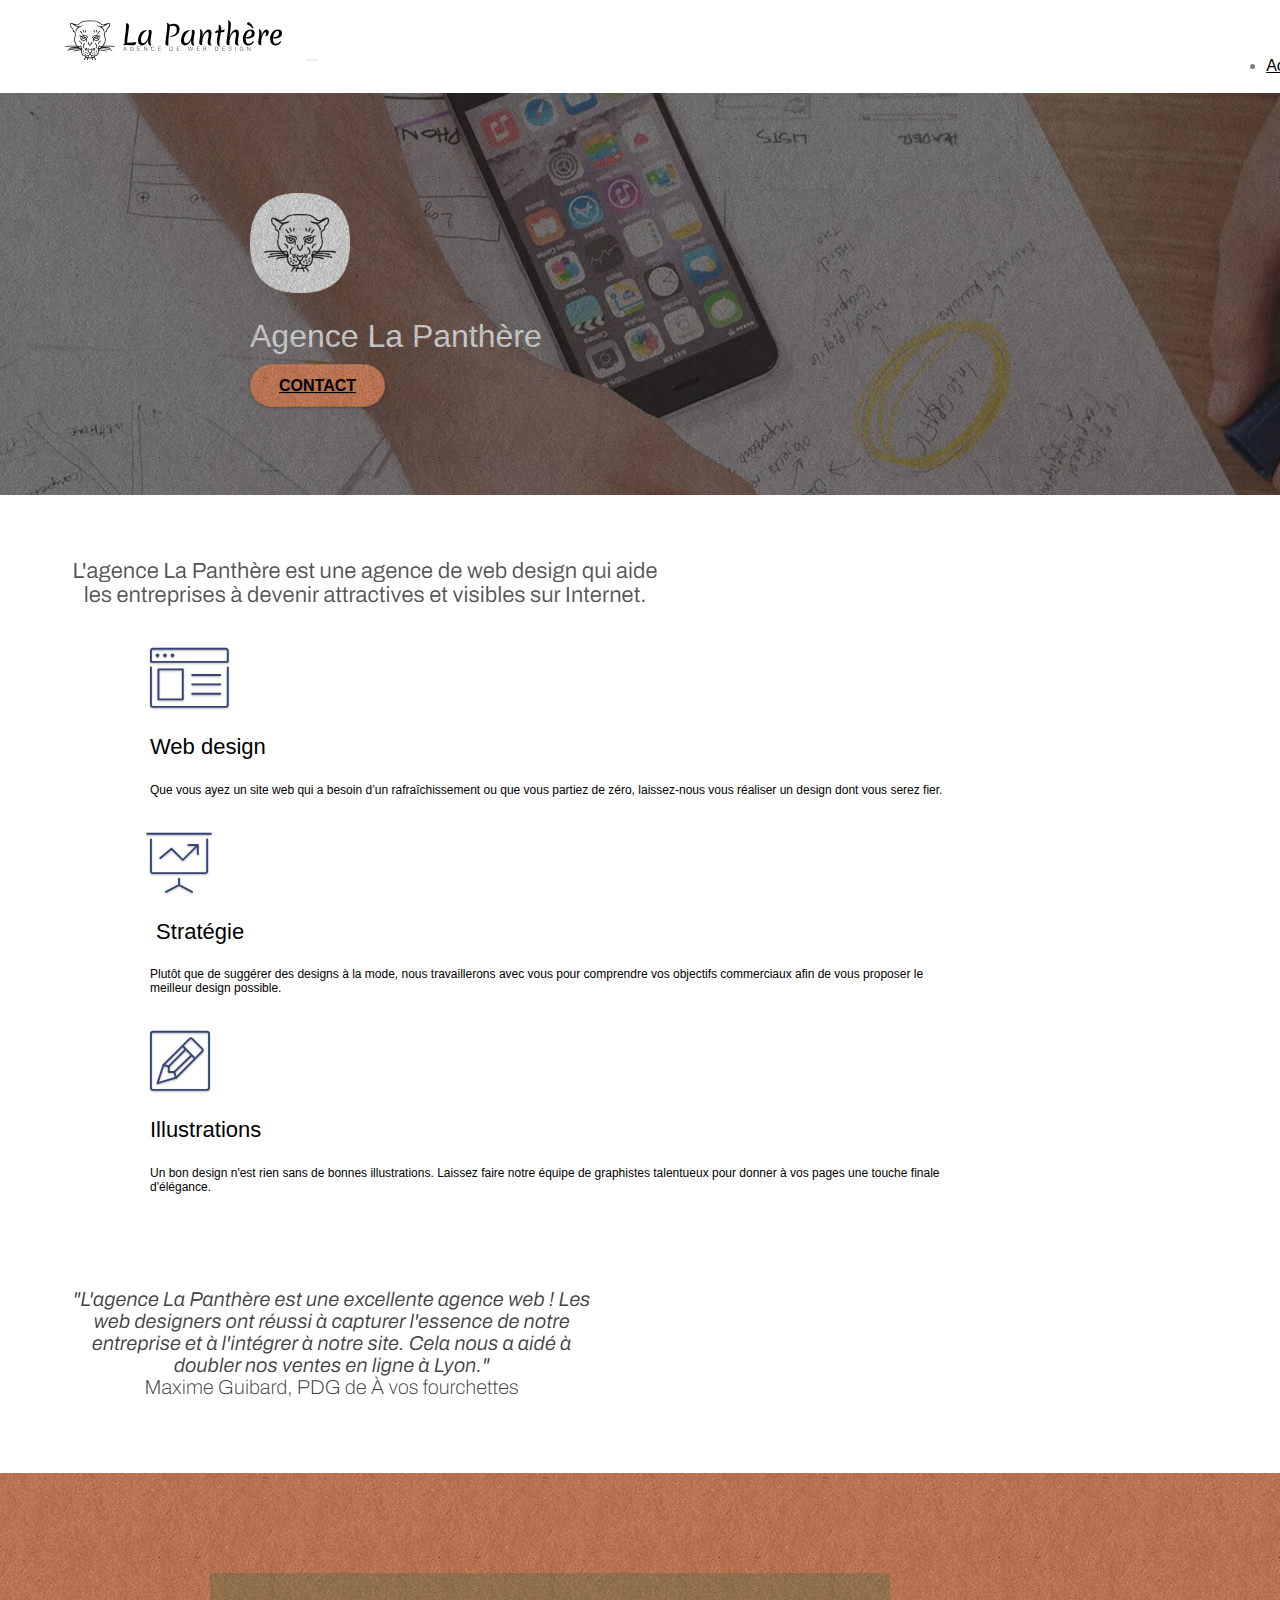
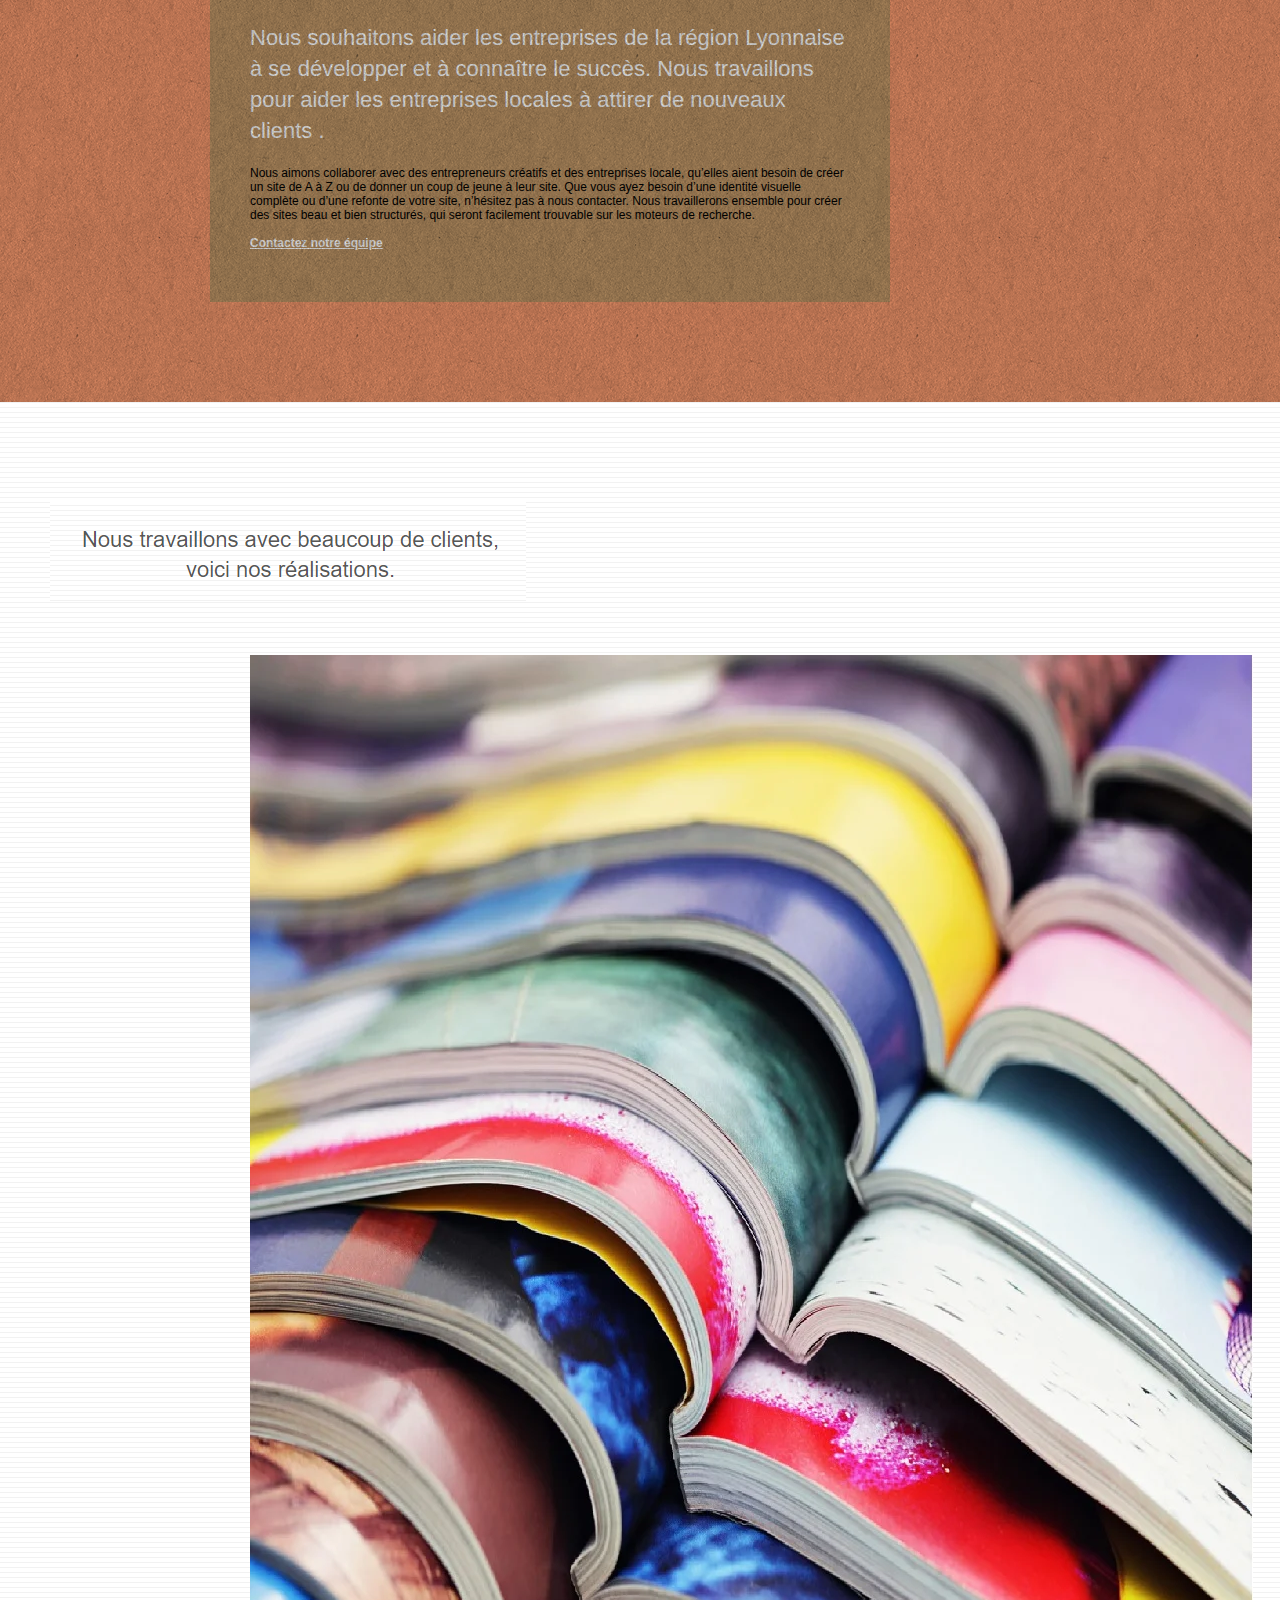
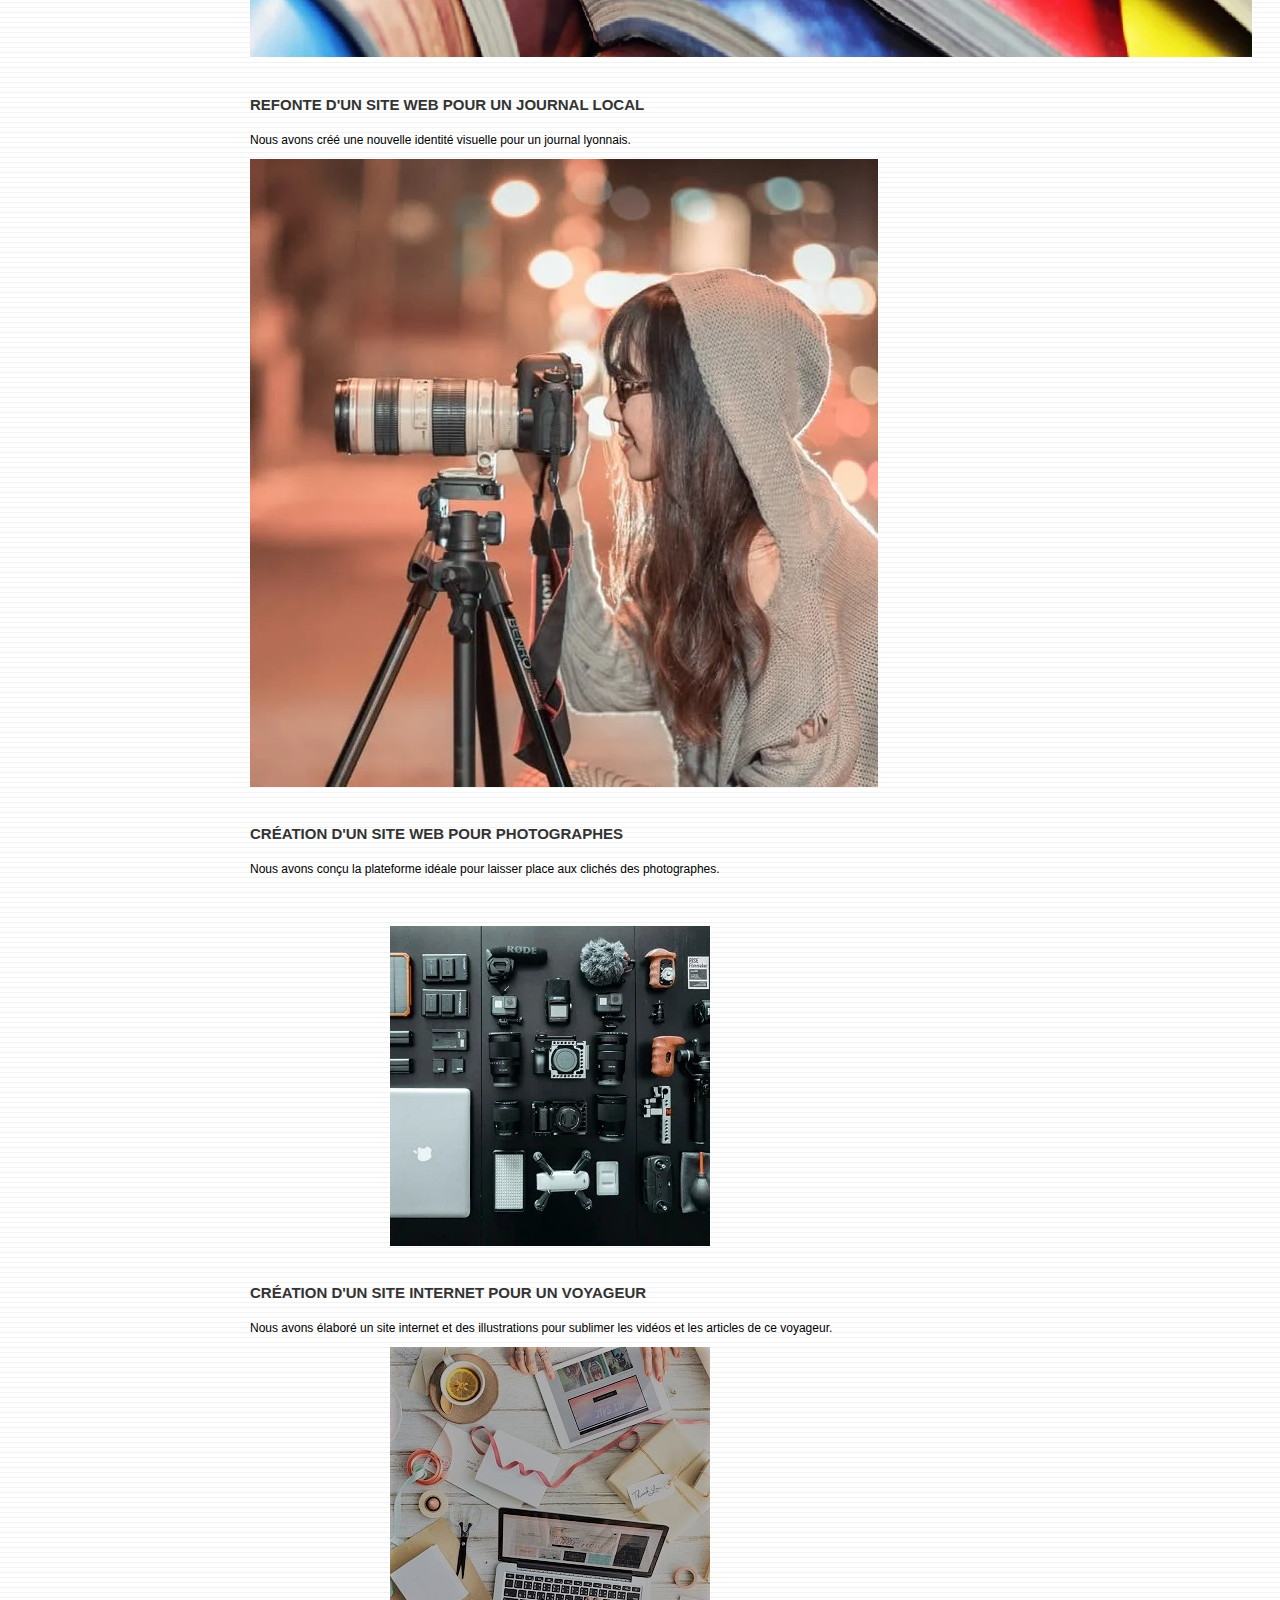
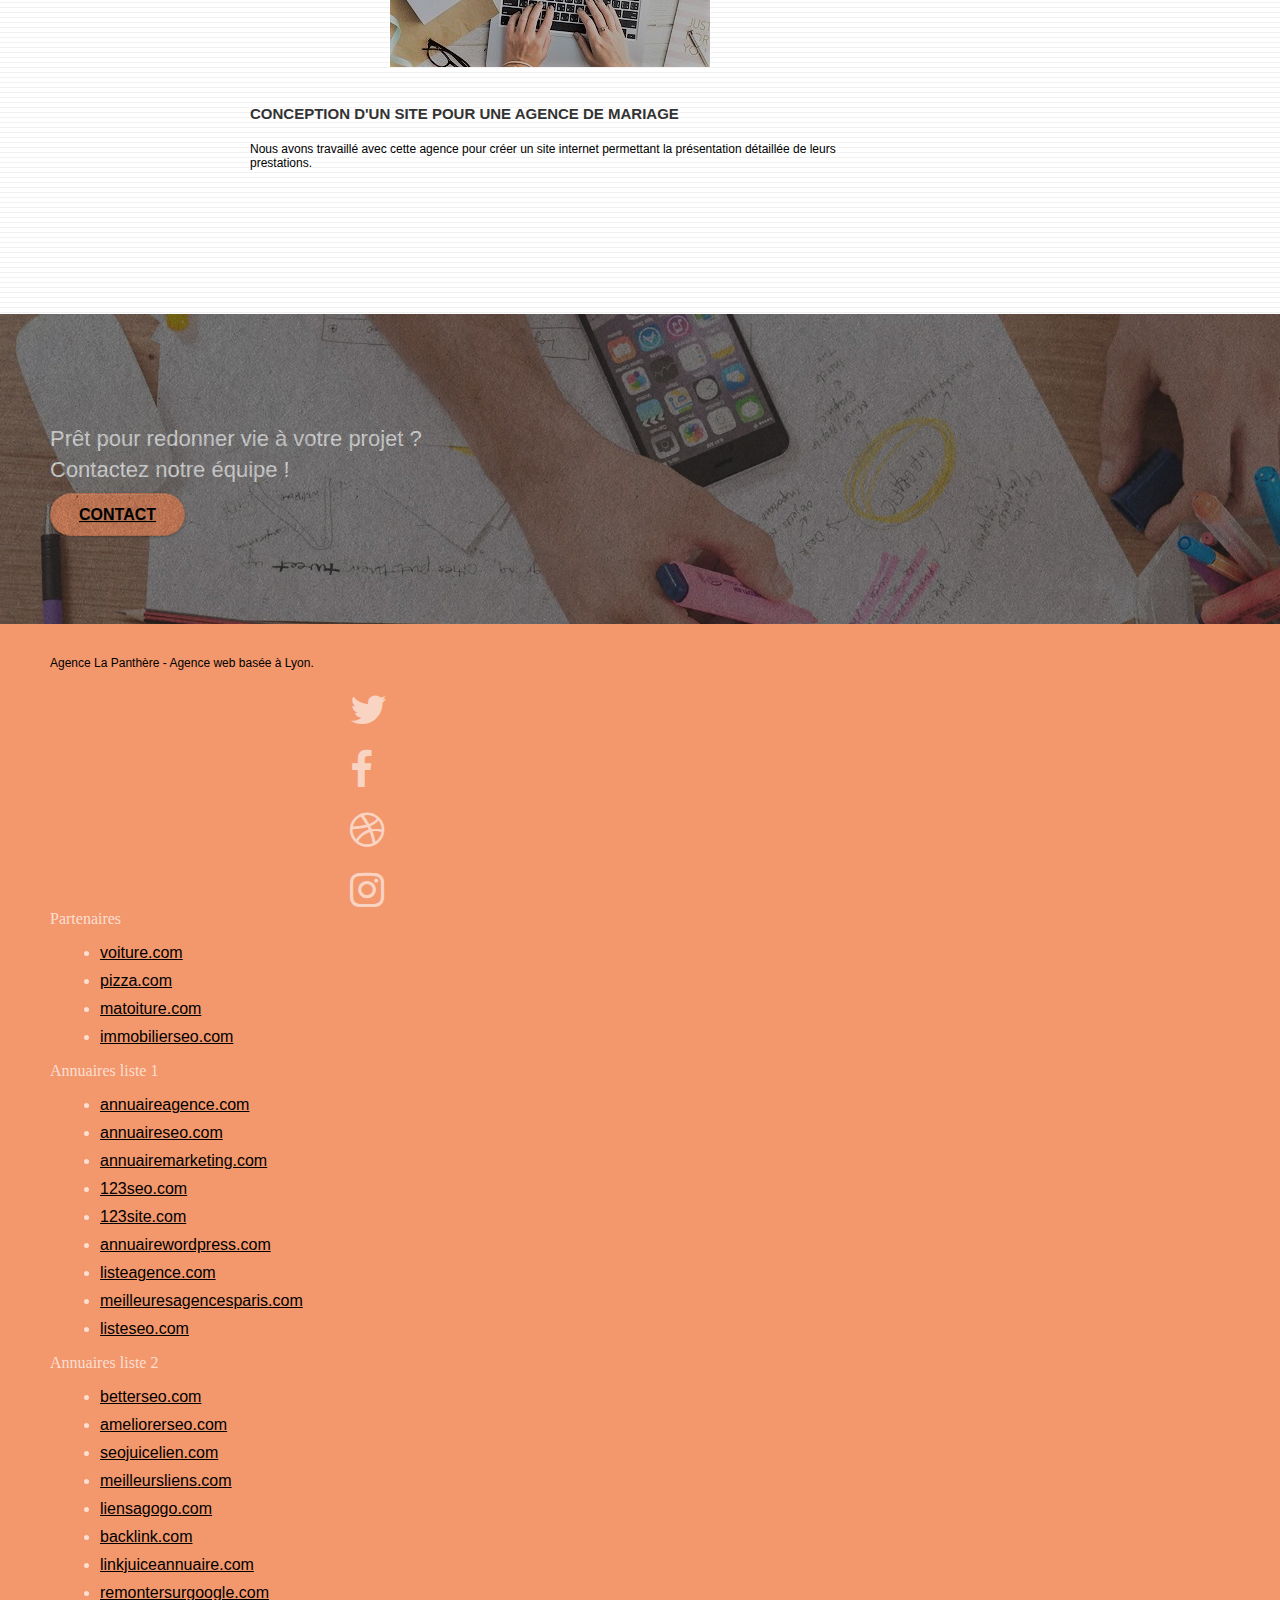
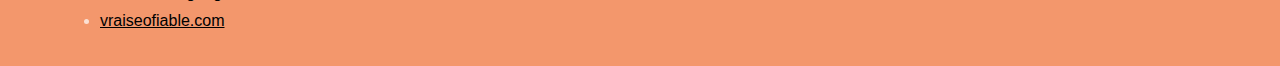
==== commit 92811d9b: "application de toutes les modifications necessaires" ====
--- a/index.html
+++ b/index.html
@@ -64,7 +64,7 @@
 	<div class="container bloc-lg">
 		<div class="row tight-width-whitespace">
 			<div class="col-sm-12">
-				<img src="img/logo.png" class="center-block image-resize-mode" width="100" alt="Agence La Panthère, agence web paris, création logo paris" />
+				<img src="img/logo.webp" class="center-block image-resize-mode" width="100" alt="Agence La Panthère, agence web paris, création logo paris" />
 				<h1 class="text-center hero-bloc-text tc-white ">
 					Agence La Panthère
 				</h1>
@@ -82,7 +82,7 @@
 	<div class="container bloc-md">
 		<div class="row">
 			<div class="col-sm-12 text-center">
-				<img alt="agence web, agence web paris, web design paris, stratégie web" src="img/title.png" />
+				<img alt="agence web, agence web paris, web design paris, stratégie web" src="img/title.webp" />
 			</div>
 		</div>
 		<div class="row voffset-lg med-width-whitespace">
@@ -122,7 +122,7 @@
 		</div>
 		<div class="row voffset-lg voffset">
 			<div class="col-xs-12 col-md-8 col-md-offset-2 text-center">
-				<img alt="agence web, agence web paris, web design paris, stratégie web" src="img/citation.png" />
+				<img alt="agence web, agence web paris, web design paris, stratégie web" src="img/citation.webp" />
 
 			</div>
 		</div>
@@ -152,12 +152,12 @@
 	<div class="container bloc-lg">
 		<div class="row">
 			<div class="col-sm-12 text-center">
-				<img alt="agence web, agence web paris, web design paris, stratégie web" src="img/title2.png" />
+				<img alt="agence web, agence web paris, web design paris, stratégie web" src="img/title2.webp" />
 			</div>
 		</div>
 		<div class="row tight-width-whitespace portfolio-row">
 			<div class="col-sm-6">
-				<a href="#" data-lightbox="img/1.jpg" data-gallery-id="gallery-1" data-caption="Refonte d'un site web pour un journal local" data-frame="snapshot-lb"><img src="img/1.jpg" alt="paris web design logo agence web meilleure agence et refonte site web journal" class="img-responsive portfolio-thumb" /></a>
+				<a href="#" data-lightbox="img/1.jpg" data-gallery-id="gallery-1" data-caption="Refonte d'un site web pour un journal local" data-frame="snapshot-lb"><img src="img/journal_local.webp" alt="paris web design logo agence web meilleure agence et refonte site web journal" class="img-responsive portfolio-thumb" /></a>
 				<h3 class="mg-md text-center">
 					Refonte d'un site web pour un journal local
 				</h3>
@@ -166,7 +166,7 @@
 				</p>
 			</div>
 			<div class="col-sm-6">
-				<a href="#" data-lightbox="img/2.jpg" data-gallery-id="gallery-1" data-caption="Création d'un site web pour photographes" data-frame="snapshot-lb"><img src="img/2.jpg" class="img-responsive portfolio-thumb" alt="paris web design logo agence web meilleure agence, Création d'un site web pour photographes" /></a>
+				<a href="#" data-lightbox="img/2.jpg" data-gallery-id="gallery-1" data-caption="Création d'un site web pour photographes" data-frame="snapshot-lb"><img src="img/photographes.webp" class="img-responsive portfolio-thumb" alt="paris web design logo agence web meilleure agence, Création d'un site web pour photographes" /></a>
 				<h3 class="mg-md text-center">
 					Création d'un site web pour photographes
 				</h3>
@@ -177,7 +177,7 @@
 		</div>
 		<div class="row tight-width-whitespace portfolio-row">
 			<div class="col-sm-6">
-				<a href="#" data-lightbox="img/3.bmp" data-gallery-id="gallery-1" data-caption="Création d'un site internet pour un voyageur" data-frame="snapshot-lb"><img src="img/3.bmp" class="img-responsive portfolio-thumb" alt="paris web design logo agence web meilleure agence, Création d'un site web pour voyageur"/></a>
+				<a href="#" data-lightbox="img/3.bmp" data-gallery-id="gallery-1" data-caption="Création d'un site internet pour un voyageur" data-frame="snapshot-lb"><img src="img/voyageurs.webp" class="img-responsive portfolio-thumb" alt="paris web design logo agence web meilleure agence, Création d'un site web pour voyageur"/></a>
 				<h3 class="mg-md text-center">
 					Création d'un site internet pour un voyageur
 				</h3>
@@ -186,7 +186,7 @@
 				</p>
 			</div>
 			<div class="col-sm-6">
-				<a href="#" data-lightbox="img/4.bmp" data-gallery-id="gallery-1" data-caption="Conception d'un site pour une agence de mariage" data-frame="snapshot-lb"><img src="img/4.bmp" class="img-responsive portfolio-thumb" alt="paris web design logo agence web meilleure agence, Création d'un site web pour agence de mariage" /></a>
+				<a href="#" data-lightbox="img/4.bmp" data-gallery-id="gallery-1" data-caption="Conception d'un site pour une agence de mariage" data-frame="snapshot-lb"><img src="img/agence_mariage.webp" class="img-responsive portfolio-thumb" alt="paris web design logo agence web meilleure agence, Création d'un site web pour agence de mariage" /></a>
 				<h3 class="mg-md text-center">
 					Conception d'un site pour une agence de mariage
 				</h3>
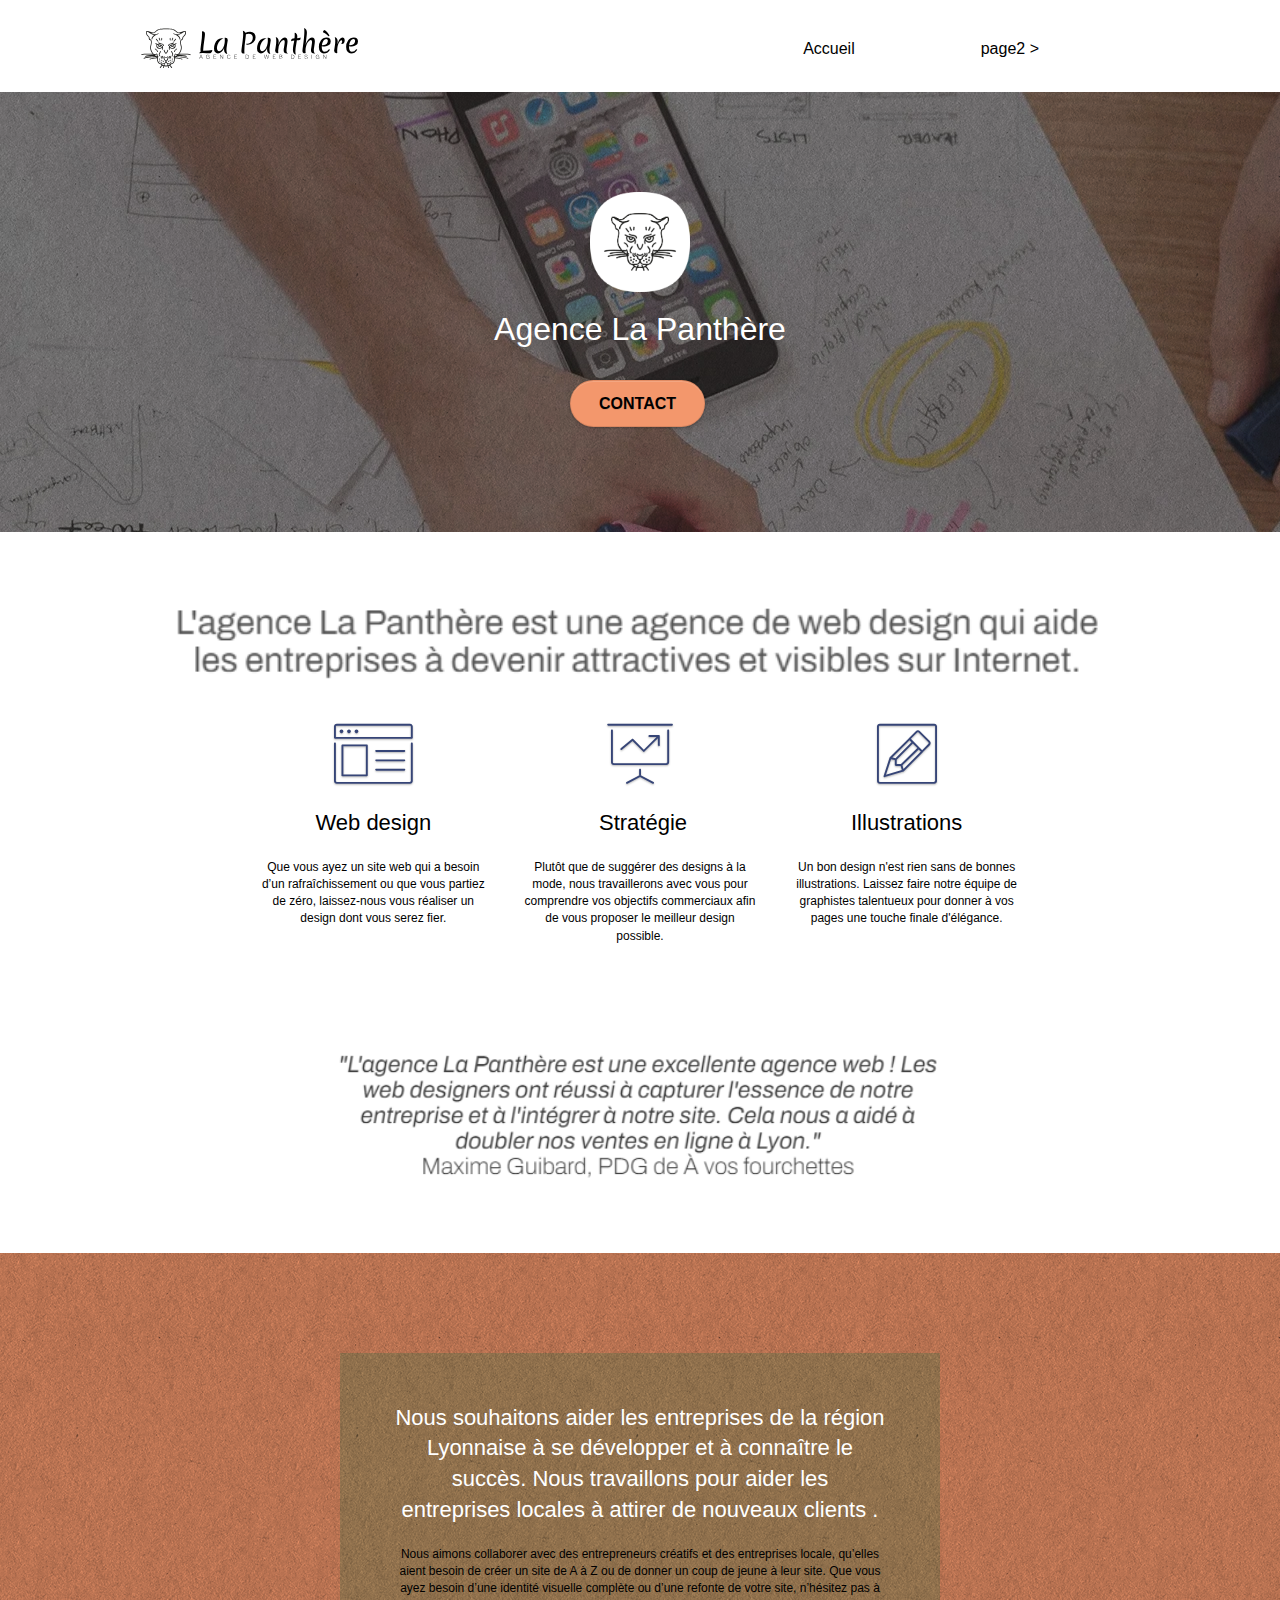
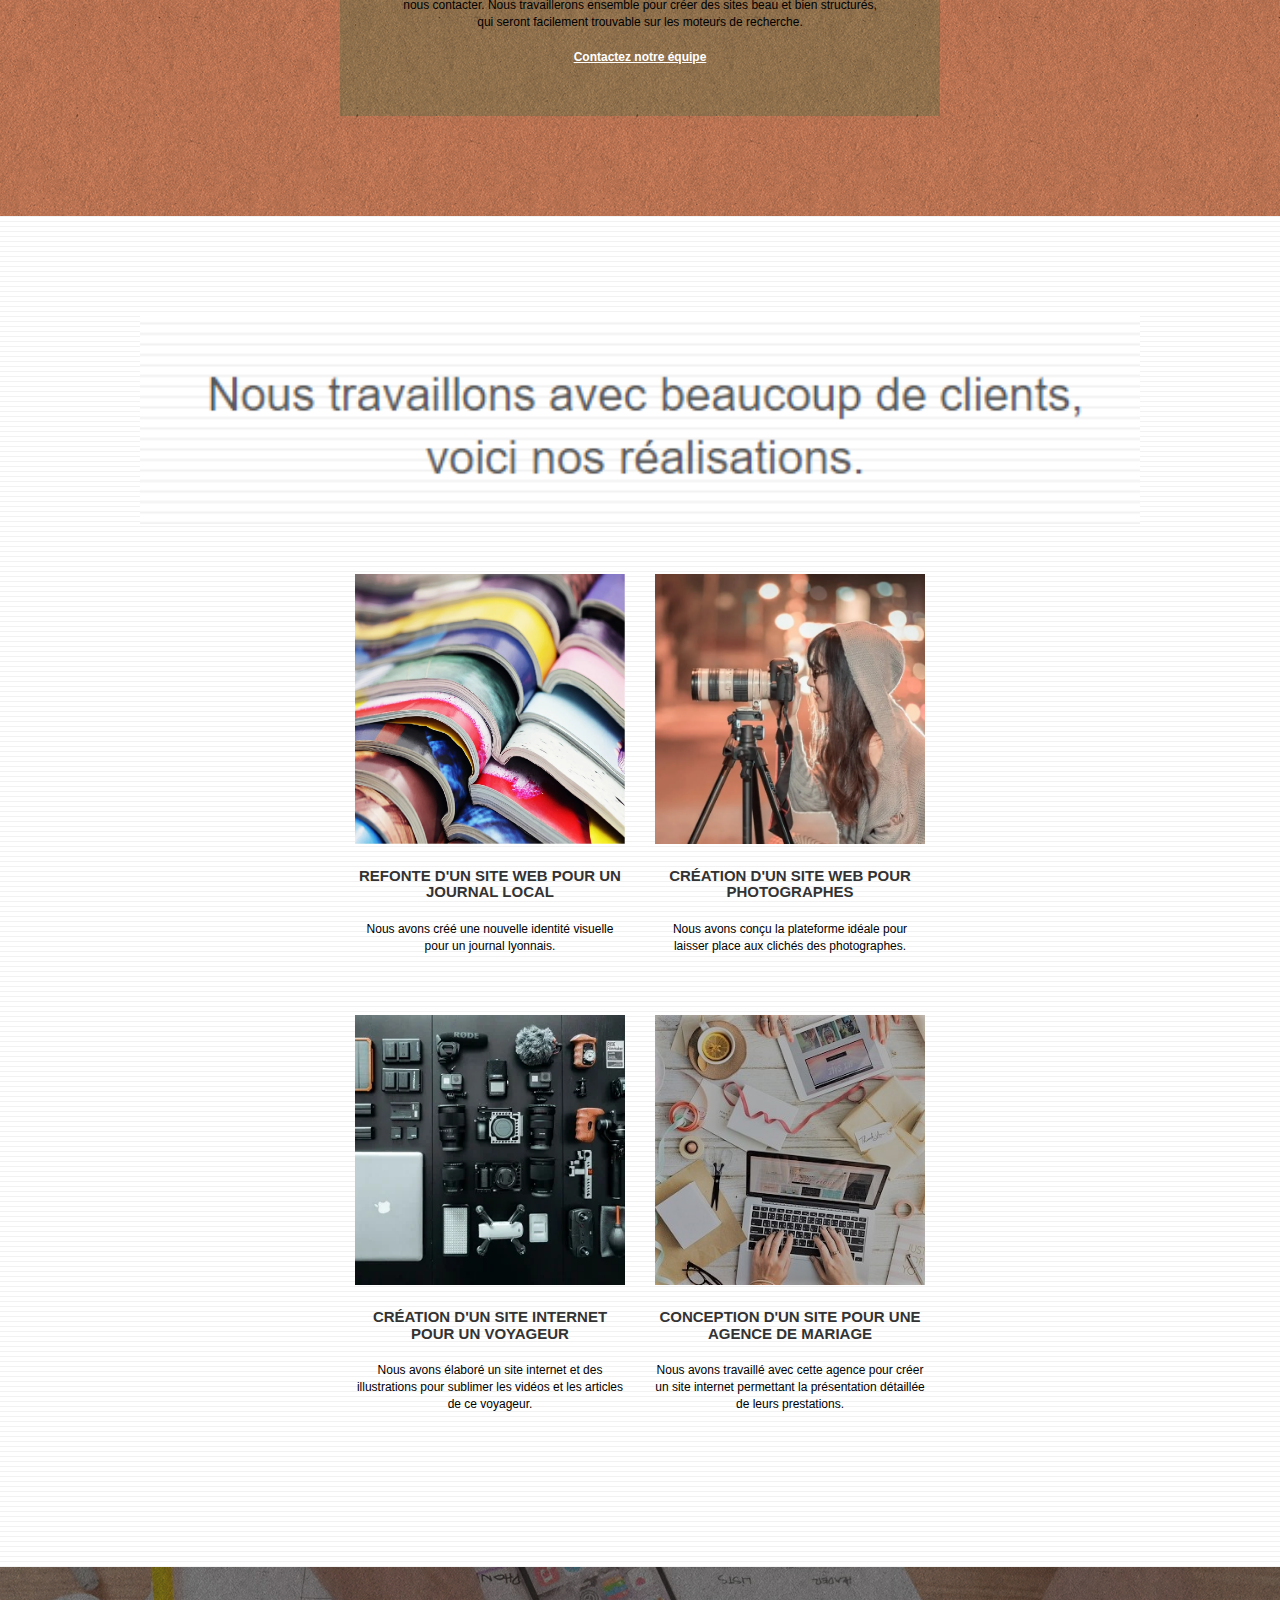
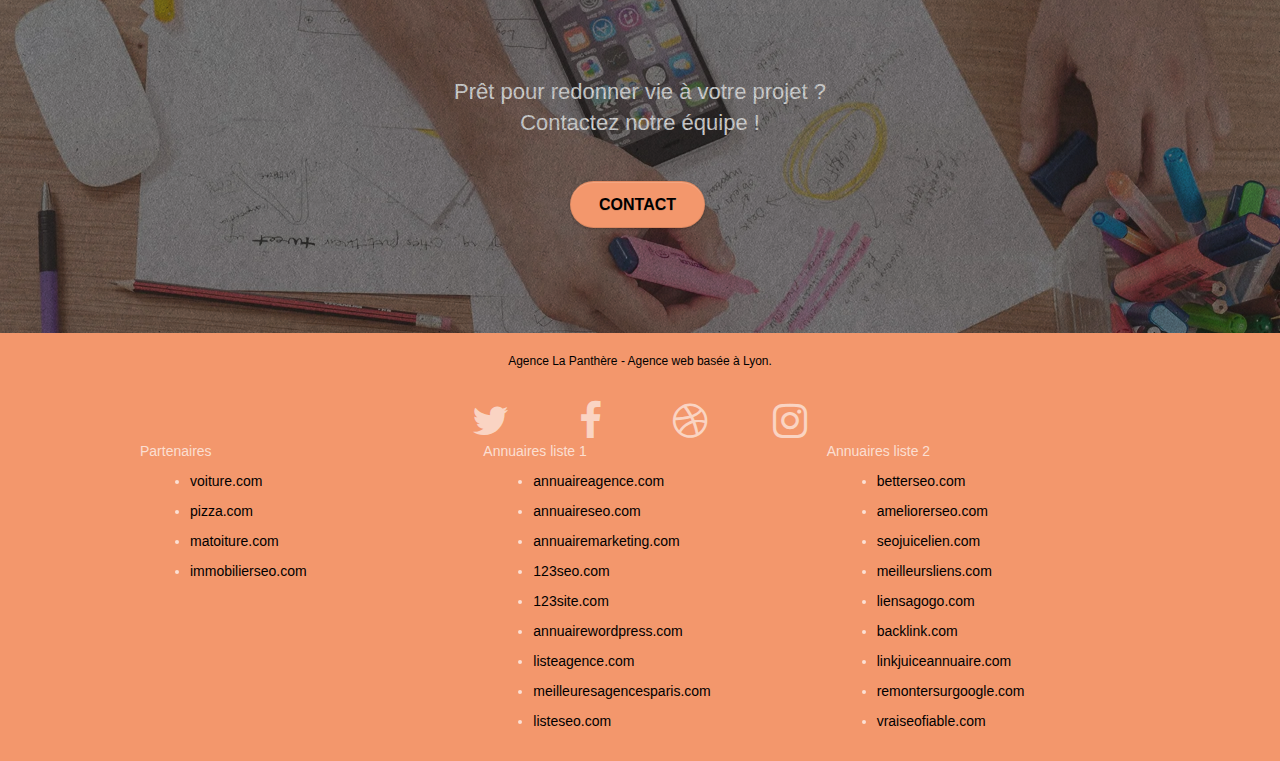
==== commit ad672a34: "modification des alt des images" ====
--- a/index.html
+++ b/index.html
@@ -37,7 +37,7 @@
 
 		<nav class="navbar row">
 			<div class="navbar-header">
-				<a class="navbar-brand" href="index.html"><img src="img/agence-la-panthere-monochrome.svg" alt="paris web design logo agence web meilleure agence" height="40" /></a>
+				<a class="navbar-brand" href="index.html"><img src="img/agence-la-panthere-monochrome.svg" alt="photo arrière plan personne travaillant sur des dossiers " height="40" /></a>
 				<button id="nav-toggle" type="button" class="ui-navbar-toggle navbar-toggle" data-toggle="collapse" data-target=".navbar-1">
 					<span class="sr-only">Toggle navigation</span><span class="icon-bar"></span><span class="icon-bar"></span><span class="icon-bar"></span>
 				</button>
@@ -64,7 +64,7 @@
 	<div class="container bloc-lg">
 		<div class="row tight-width-whitespace">
 			<div class="col-sm-12">
-				<img src="img/logo.webp" class="center-block image-resize-mode" width="100" alt="Agence La Panthère, agence web paris, création logo paris" />
+				<img src="img/logo.webp" class="center-block image-resize-mode" width="100" alt="logo de l'agence de web design la panthere" />
 				<h1 class="text-center hero-bloc-text tc-white ">
 					Agence La Panthère
 				</h1>
@@ -82,7 +82,7 @@
 	<div class="container bloc-md">
 		<div class="row">
 			<div class="col-sm-12 text-center">
-				<img alt="agence web, agence web paris, web design paris, stratégie web" src="img/title.webp" />
+				<img alt="phrase decrivant l'entreprise" src="img/title.webp" />
 			</div>
 		</div>
 		<div class="row voffset-lg med-width-whitespace">
@@ -122,7 +122,7 @@
 		</div>
 		<div class="row voffset-lg voffset">
 			<div class="col-xs-12 col-md-8 col-md-offset-2 text-center">
-				<img alt="agence web, agence web paris, web design paris, stratégie web" src="img/citation.webp" />
+				<img alt="temoignage d'un client satisfait par l'agence de web design la panthere" src="img/citation.webp" />
 
 			</div>
 		</div>
@@ -152,12 +152,12 @@
 	<div class="container bloc-lg">
 		<div class="row">
 			<div class="col-sm-12 text-center">
-				<img alt="agence web, agence web paris, web design paris, stratégie web" src="img/title2.webp" />
+				<img alt="phrase presentant les realisations de l'agence de web design la panthere" src="img/title2.webp" />
 			</div>
 		</div>
 		<div class="row tight-width-whitespace portfolio-row">
 			<div class="col-sm-6">
-				<a href="#" data-lightbox="img/1.jpg" data-gallery-id="gallery-1" data-caption="Refonte d'un site web pour un journal local" data-frame="snapshot-lb"><img src="img/journal_local.webp" alt="paris web design logo agence web meilleure agence et refonte site web journal" class="img-responsive portfolio-thumb" /></a>
+				<a href="#" data-lightbox="img/1.jpg" data-gallery-id="gallery-1" data-caption="Refonte d'un site web pour un journal local" data-frame="snapshot-lb"><img src="img/journal_local.webp" alt="refonte site web journal" class="img-responsive portfolio-thumb" /></a>
 				<h3 class="mg-md text-center">
 					Refonte d'un site web pour un journal local
 				</h3>
@@ -166,7 +166,7 @@
 				</p>
 			</div>
 			<div class="col-sm-6">
-				<a href="#" data-lightbox="img/2.jpg" data-gallery-id="gallery-1" data-caption="Création d'un site web pour photographes" data-frame="snapshot-lb"><img src="img/photographes.webp" class="img-responsive portfolio-thumb" alt="paris web design logo agence web meilleure agence, Création d'un site web pour photographes" /></a>
+				<a href="#" data-lightbox="img/2.jpg" data-gallery-id="gallery-1" data-caption="Création d'un site web pour photographes" data-frame="snapshot-lb"><img src="img/photographes.webp" class="img-responsive portfolio-thumb" alt=" Création d'un site web pour photographes" /></a>
 				<h3 class="mg-md text-center">
 					Création d'un site web pour photographes
 				</h3>
@@ -177,7 +177,7 @@
 		</div>
 		<div class="row tight-width-whitespace portfolio-row">
 			<div class="col-sm-6">
-				<a href="#" data-lightbox="img/3.bmp" data-gallery-id="gallery-1" data-caption="Création d'un site internet pour un voyageur" data-frame="snapshot-lb"><img src="img/voyageurs.webp" class="img-responsive portfolio-thumb" alt="paris web design logo agence web meilleure agence, Création d'un site web pour voyageur"/></a>
+				<a href="#" data-lightbox="img/3.bmp" data-gallery-id="gallery-1" data-caption="Création d'un site internet pour un voyageur" data-frame="snapshot-lb"><img src="img/voyageurs.webp" class="img-responsive portfolio-thumb" alt="Création d'un site web pour voyageur"/></a>
 				<h3 class="mg-md text-center">
 					Création d'un site internet pour un voyageur
 				</h3>
@@ -186,7 +186,7 @@
 				</p>
 			</div>
 			<div class="col-sm-6">
-				<a href="#" data-lightbox="img/4.bmp" data-gallery-id="gallery-1" data-caption="Conception d'un site pour une agence de mariage" data-frame="snapshot-lb"><img src="img/agence_mariage.webp" class="img-responsive portfolio-thumb" alt="paris web design logo agence web meilleure agence, Création d'un site web pour agence de mariage" /></a>
+				<a href="#" data-lightbox="img/4.bmp" data-gallery-id="gallery-1" data-caption="Conception d'un site pour une agence de mariage" data-frame="snapshot-lb"><img src="img/agence_mariage.webp" class="img-responsive portfolio-thumb" alt="Création d'un site web pour agence de mariage" /></a>
 				<h3 class="mg-md text-center">
 					Conception d'un site pour une agence de mariage
 				</h3>
--- a/style.css
+++ b/style.css
@@ -363,13 +363,18 @@
     z-index: 2;
 }
 
-@media (min-width: 768px) {
+@media (min-width: 767px) {
     .site-navigation {
         position: absolute;
         top: 50%;
         right: 20px;
         transform: translate(0, -50%);
         -webkit-transform: translateY(-50%);
+    }
+    .site-navigation a 
+    {
+        margin-right:6em;
+        text-decoration: none;
     }
     .nav > li .dropdown-menu a,
     .nav > li .dropdown-menu a:hover {
@@ -1057,3 +1062,8 @@
 {
     margin: 10px;
 }
+img[src="img/title.webp"], img[src="img/citation.webp"], img[src="img/title2.webp"]
+{
+    width: 100%;
+    height:100%;
+}
--- a/css/et-line.css
+++ b/css/et-line.css
@@ -1 +1 @@
-@font-face{font-family:et-line;src:url(../fonts/et-line.eot);src:url(../fonts/et-line.eot?#iefix) format('embedded-opentype'),url(../fonts/et-line.woff) format('woff'),url(../fonts/et-line.ttf) format('truetype'),url(../fonts/et-line.svg#et-line) format('svg');font-weight:400;font-style:normal;font-display:swap}.et-icon-adjustments,.et-icon-alarmclock,.et-icon-anchor,.et-icon-aperture,.et-icon-attachment,.et-icon-bargraph,.et-icon-basket,.et-icon-beaker,.et-icon-bike,.et-icon-book-open,.et-icon-briefcase,.et-icon-browser,.et-icon-calendar,.et-icon-camera,.et-icon-caution,.et-icon-chat,.et-icon-circle-compass,.et-icon-clipboard,.et-icon-clock,.et-icon-cloud,.et-icon-compass,.et-icon-desktop,.et-icon-dial,.et-icon-document,.et-icon-documents,.et-icon-download,.et-icon-dribbble,.et-icon-edit,.et-icon-envelope,.et-icon-expand,.et-icon-facebook,.et-icon-flag,.et-icon-focus,.et-icon-gears,.et-icon-genius,.et-icon-gift,.et-icon-global,.et-icon-globe,.et-icon-googleplus,.et-icon-grid,.et-icon-happy,.et-icon-hazardous,.et-icon-heart,.et-icon-hotairballoon,.et-icon-hourglass,.et-icon-key,.et-icon-laptop,.et-icon-layers,.et-icon-lifesaver,.et-icon-lightbulb,.et-icon-linegraph,.et-icon-linkedin,.et-icon-lock,.et-icon-magnifying-glass,.et-icon-map,.et-icon-map-pin,.et-icon-megaphone,.et-icon-mic,.et-icon-mobile,.et-icon-newspaper,.et-icon-notebook,.et-icon-paintbrush,.et-icon-paperclip,.et-icon-pencil,.et-icon-phone,.et-icon-picture,.et-icon-pictures,.et-icon-piechart,.et-icon-presentation,.et-icon-pricetags,.et-icon-printer,.et-icon-profile-female,.et-icon-profile-male,.et-icon-puzzle,.et-icon-quote,.et-icon-recycle,.et-icon-refresh,.et-icon-ribbon,.et-icon-rss,.et-icon-sad,.et-icon-scissors,.et-icon-scope,.et-icon-search,.et-icon-shield,.et-icon-speedometer,.et-icon-strategy,.et-icon-streetsign,.et-icon-tablet,.et-icon-target,.et-icon-telescope,.et-icon-toolbox,.et-icon-tools,.et-icon-tools-2,.et-icon-trophy,.et-icon-tumblr,.et-icon-twitter,.et-icon-upload,.et-icon-video,.et-icon-wallet,.et-icon-wine{font-family:et-line;speak:none;font-style:normal;font-weight:400;font-variant:normal;text-transform:none;line-height:1;-webkit-font-smoothing:antialiased;-moz-osx-font-smoothing:grayscale;display:inline-block}.et-icon-mobile:before{content:"\e000"}.et-icon-laptop:before{content:"\e001"}.et-icon-desktop:before{content:"\e002"}.et-icon-tablet:before{content:"\e003"}.et-icon-phone:before{content:"\e004"}.et-icon-document:before{content:"\e005"}.et-icon-documents:before{content:"\e006"}.et-icon-search:before{content:"\e007"}.et-icon-clipboard:before{content:"\e008"}.et-icon-newspaper:before{content:"\e009"}.et-icon-notebook:before{content:"\e00a"}.et-icon-book-open:before{content:"\e00b"}.et-icon-browser:before{content:"\e00c"}.et-icon-calendar:before{content:"\e00d"}.et-icon-presentation:before{content:"\e00e"}.et-icon-picture:before{content:"\e00f"}.et-icon-pictures:before{content:"\e010"}.et-icon-video:before{content:"\e011"}.et-icon-camera:before{content:"\e012"}.et-icon-printer:before{content:"\e013"}.et-icon-toolbox:before{content:"\e014"}.et-icon-briefcase:before{content:"\e015"}.et-icon-wallet:before{content:"\e016"}.et-icon-gift:before{content:"\e017"}.et-icon-bargraph:before{content:"\e018"}.et-icon-grid:before{content:"\e019"}.et-icon-expand:before{content:"\e01a"}.et-icon-focus:before{content:"\e01b"}.et-icon-edit:before{content:"\e01c"}.et-icon-adjustments:before{content:"\e01d"}.et-icon-ribbon:before{content:"\e01e"}.et-icon-hourglass:before{content:"\e01f"}.et-icon-lock:before{content:"\e020"}.et-icon-megaphone:before{content:"\e021"}.et-icon-shield:before{content:"\e022"}.et-icon-trophy:before{content:"\e023"}.et-icon-flag:before{content:"\e024"}.et-icon-map:before{content:"\e025"}.et-icon-puzzle:before{content:"\e026"}.et-icon-basket:before{content:"\e027"}.et-icon-envelope:before{content:"\e028"}.et-icon-streetsign:before{content:"\e029"}.et-icon-telescope:before{content:"\e02a"}.et-icon-gears:before{content:"\e02b"}.et-icon-key:before{content:"\e02c"}.et-icon-paperclip:before{content:"\e02d"}.et-icon-attachment:before{content:"\e02e"}.et-icon-pricetags:before{content:"\e02f"}.et-icon-lightbulb:before{content:"\e030"}.et-icon-layers:before{content:"\e031"}.et-icon-pencil:before{content:"\e032"}.et-icon-tools:before{content:"\e033"}.et-icon-tools-2:before{content:"\e034"}.et-icon-scissors:before{content:"\e035"}.et-icon-paintbrush:before{content:"\e036"}.et-icon-magnifying-glass:before{content:"\e037"}.et-icon-circle-compass:before{content:"\e038"}.et-icon-linegraph:before{content:"\e039"}.et-icon-mic:before{content:"\e03a"}.et-icon-strategy:before{content:"\e03b"}.et-icon-beaker:before{content:"\e03c"}.et-icon-caution:before{content:"\e03d"}.et-icon-recycle:before{content:"\e03e"}.et-icon-anchor:before{content:"\e03f"}.et-icon-profile-male:before{content:"\e040"}.et-icon-profile-female:before{content:"\e041"}.et-icon-bike:before{content:"\e042"}.et-icon-wine:before{content:"\e043"}.et-icon-hotairballoon:before{content:"\e044"}.et-icon-globe:before{content:"\e045"}.et-icon-genius:before{content:"\e046"}.et-icon-map-pin:before{content:"\e047"}.et-icon-dial:before{content:"\e048"}.et-icon-chat:before{content:"\e049"}.et-icon-heart:before{content:"\e04a"}.et-icon-cloud:before{content:"\e04b"}.et-icon-upload:before{content:"\e04c"}.et-icon-download:before{content:"\e04d"}.et-icon-target:before{content:"\e04e"}.et-icon-hazardous:before{content:"\e04f"}.et-icon-piechart:before{content:"\e050"}.et-icon-speedometer:before{content:"\e051"}.et-icon-global:before{content:"\e052"}.et-icon-compass:before{content:"\e053"}.et-icon-lifesaver:before{content:"\e054"}.et-icon-clock:before{content:"\e055"}.et-icon-aperture:before{content:"\e056"}.et-icon-quote:before{content:"\e057"}.et-icon-scope:before{content:"\e058"}.et-icon-alarmclock:before{content:"\e059"}.et-icon-refresh:before{content:"\e05a"}.et-icon-happy:before{content:"\e05b"}.et-icon-sad:before{content:"\e05c"}.et-icon-facebook:before{content:"\e05d"}.et-icon-twitter:before{content:"\e05e"}.et-icon-googleplus:before{content:"\e05f"}.et-icon-rss:before{content:"\e060"}.et-icon-tumblr:before{content:"\e061"}.et-icon-linkedin:before{content:"\e062"}.et-icon-dribbble:before{content:"\e063"}+@font-face{font-family:et-line;src:url(../fonts/et-line.eot);src:url(../fonts/et-line.eot?#iefix) format('embedded-opentype'),url(../fonts/et-line.woff) format('woff'),url(../fonts/et-line.ttf) format('truetype'),url(../fonts/et-line.svg#et-line) format('svg');font-weight:400;font-style:normal;font-display:swap}.et-icon-adjustments,.et-icon-alarmclock,.et-icon-anchor,.et-icon-aperture,.et-icon-attachment,.et-icon-bargraph,.et-icon-basket,.et-icon-beaker,.et-icon-bike,.et-icon-book-open,.et-icon-briefcase,.et-icon-browser,.et-icon-calendar,.et-icon-camera,.et-icon-caution,.et-icon-chat,.et-icon-circle-compass,.et-icon-clipboard,.et-icon-clock,.et-icon-cloud,.et-icon-compass,.et-icon-desktop,.et-icon-dial,.et-icon-document,.et-icon-documents,.et-icon-download,.et-icon-dribbble,.et-icon-edit,.et-icon-envelope,.et-icon-expand,.et-icon-facebook,.et-icon-flag,.et-icon-focus,.et-icon-gears,.et-icon-genius,.et-icon-gift,.et-icon-global,.et-icon-globe,.et-icon-googleplus,.et-icon-grid,.et-icon-happy,.et-icon-hazardous,.et-icon-heart,.et-icon-hotairballoon,.et-icon-hourglass,.et-icon-key,.et-icon-laptop,.et-icon-layers,.et-icon-lifesaver,.et-icon-lightbulb,.et-icon-linegraph,.et-icon-linkedin,.et-icon-lock,.et-icon-magnifying-glass,.et-icon-map,.et-icon-map-pin,.et-icon-megaphone,.et-icon-mic,.et-icon-mobile,.et-icon-newspaper,.et-icon-notebook,.et-icon-paintbrush,.et-icon-paperclip,.et-icon-pencil,.et-icon-phone,.et-icon-picture,.et-icon-pictures,.et-icon-piechart,.et-icon-presentation,.et-icon-pricetags,.et-icon-printer,.et-icon-profile-female,.et-icon-profile-male,.et-icon-puzzle,.et-icon-quote,.et-icon-recycle,.et-icon-refresh,.et-icon-ribbon,.et-icon-rss,.et-icon-sad,.et-icon-scissors,.et-icon-scope,.et-icon-search,.et-icon-shield,.et-icon-speedometer,.et-icon-strategy,.et-icon-streetsign,.et-icon-tablet,.et-icon-target,.et-icon-telescope,.et-icon-toolbox,.et-icon-tools,.et-icon-tools-2,.et-icon-trophy,.et-icon-tumblr,.et-icon-twitter,.et-icon-upload,.et-icon-video,.et-icon-wallet,.et-icon-wine{font-family:et-line;font-style:normal;font-weight:400;font-variant:normal;text-transform:none;line-height:1;-webkit-font-smoothing:antialiased;-moz-osx-font-smoothing:grayscale;display:inline-block}.et-icon-mobile:before{content:"\e000"}.et-icon-laptop:before{content:"\e001"}.et-icon-desktop:before{content:"\e002"}.et-icon-tablet:before{content:"\e003"}.et-icon-phone:before{content:"\e004"}.et-icon-document:before{content:"\e005"}.et-icon-documents:before{content:"\e006"}.et-icon-search:before{content:"\e007"}.et-icon-clipboard:before{content:"\e008"}.et-icon-newspaper:before{content:"\e009"}.et-icon-notebook:before{content:"\e00a"}.et-icon-book-open:before{content:"\e00b"}.et-icon-browser:before{content:"\e00c"}.et-icon-calendar:before{content:"\e00d"}.et-icon-presentation:before{content:"\e00e"}.et-icon-picture:before{content:"\e00f"}.et-icon-pictures:before{content:"\e010"}.et-icon-video:before{content:"\e011"}.et-icon-camera:before{content:"\e012"}.et-icon-printer:before{content:"\e013"}.et-icon-toolbox:before{content:"\e014"}.et-icon-briefcase:before{content:"\e015"}.et-icon-wallet:before{content:"\e016"}.et-icon-gift:before{content:"\e017"}.et-icon-bargraph:before{content:"\e018"}.et-icon-grid:before{content:"\e019"}.et-icon-expand:before{content:"\e01a"}.et-icon-focus:before{content:"\e01b"}.et-icon-edit:before{content:"\e01c"}.et-icon-adjustments:before{content:"\e01d"}.et-icon-ribbon:before{content:"\e01e"}.et-icon-hourglass:before{content:"\e01f"}.et-icon-lock:before{content:"\e020"}.et-icon-megaphone:before{content:"\e021"}.et-icon-shield:before{content:"\e022"}.et-icon-trophy:before{content:"\e023"}.et-icon-flag:before{content:"\e024"}.et-icon-map:before{content:"\e025"}.et-icon-puzzle:before{content:"\e026"}.et-icon-basket:before{content:"\e027"}.et-icon-envelope:before{content:"\e028"}.et-icon-streetsign:before{content:"\e029"}.et-icon-telescope:before{content:"\e02a"}.et-icon-gears:before{content:"\e02b"}.et-icon-key:before{content:"\e02c"}.et-icon-paperclip:before{content:"\e02d"}.et-icon-attachment:before{content:"\e02e"}.et-icon-pricetags:before{content:"\e02f"}.et-icon-lightbulb:before{content:"\e030"}.et-icon-layers:before{content:"\e031"}.et-icon-pencil:before{content:"\e032"}.et-icon-tools:before{content:"\e033"}.et-icon-tools-2:before{content:"\e034"}.et-icon-scissors:before{content:"\e035"}.et-icon-paintbrush:before{content:"\e036"}.et-icon-magnifying-glass:before{content:"\e037"}.et-icon-circle-compass:before{content:"\e038"}.et-icon-linegraph:before{content:"\e039"}.et-icon-mic:before{content:"\e03a"}.et-icon-strategy:before{content:"\e03b"}.et-icon-beaker:before{content:"\e03c"}.et-icon-caution:before{content:"\e03d"}.et-icon-recycle:before{content:"\e03e"}.et-icon-anchor:before{content:"\e03f"}.et-icon-profile-male:before{content:"\e040"}.et-icon-profile-female:before{content:"\e041"}.et-icon-bike:before{content:"\e042"}.et-icon-wine:before{content:"\e043"}.et-icon-hotairballoon:before{content:"\e044"}.et-icon-globe:before{content:"\e045"}.et-icon-genius:before{content:"\e046"}.et-icon-map-pin:before{content:"\e047"}.et-icon-dial:before{content:"\e048"}.et-icon-chat:before{content:"\e049"}.et-icon-heart:before{content:"\e04a"}.et-icon-cloud:before{content:"\e04b"}.et-icon-upload:before{content:"\e04c"}.et-icon-download:before{content:"\e04d"}.et-icon-target:before{content:"\e04e"}.et-icon-hazardous:before{content:"\e04f"}.et-icon-piechart:before{content:"\e050"}.et-icon-speedometer:before{content:"\e051"}.et-icon-global:before{content:"\e052"}.et-icon-compass:before{content:"\e053"}.et-icon-lifesaver:before{content:"\e054"}.et-icon-clock:before{content:"\e055"}.et-icon-aperture:before{content:"\e056"}.et-icon-quote:before{content:"\e057"}.et-icon-scope:before{content:"\e058"}.et-icon-alarmclock:before{content:"\e059"}.et-icon-refresh:before{content:"\e05a"}.et-icon-happy:before{content:"\e05b"}.et-icon-sad:before{content:"\e05c"}.et-icon-facebook:before{content:"\e05d"}.et-icon-twitter:before{content:"\e05e"}.et-icon-googleplus:before{content:"\e05f"}.et-icon-rss:before{content:"\e060"}.et-icon-tumblr:before{content:"\e061"}.et-icon-linkedin:before{content:"\e062"}.et-icon-dribbble:before{content:"\e063"}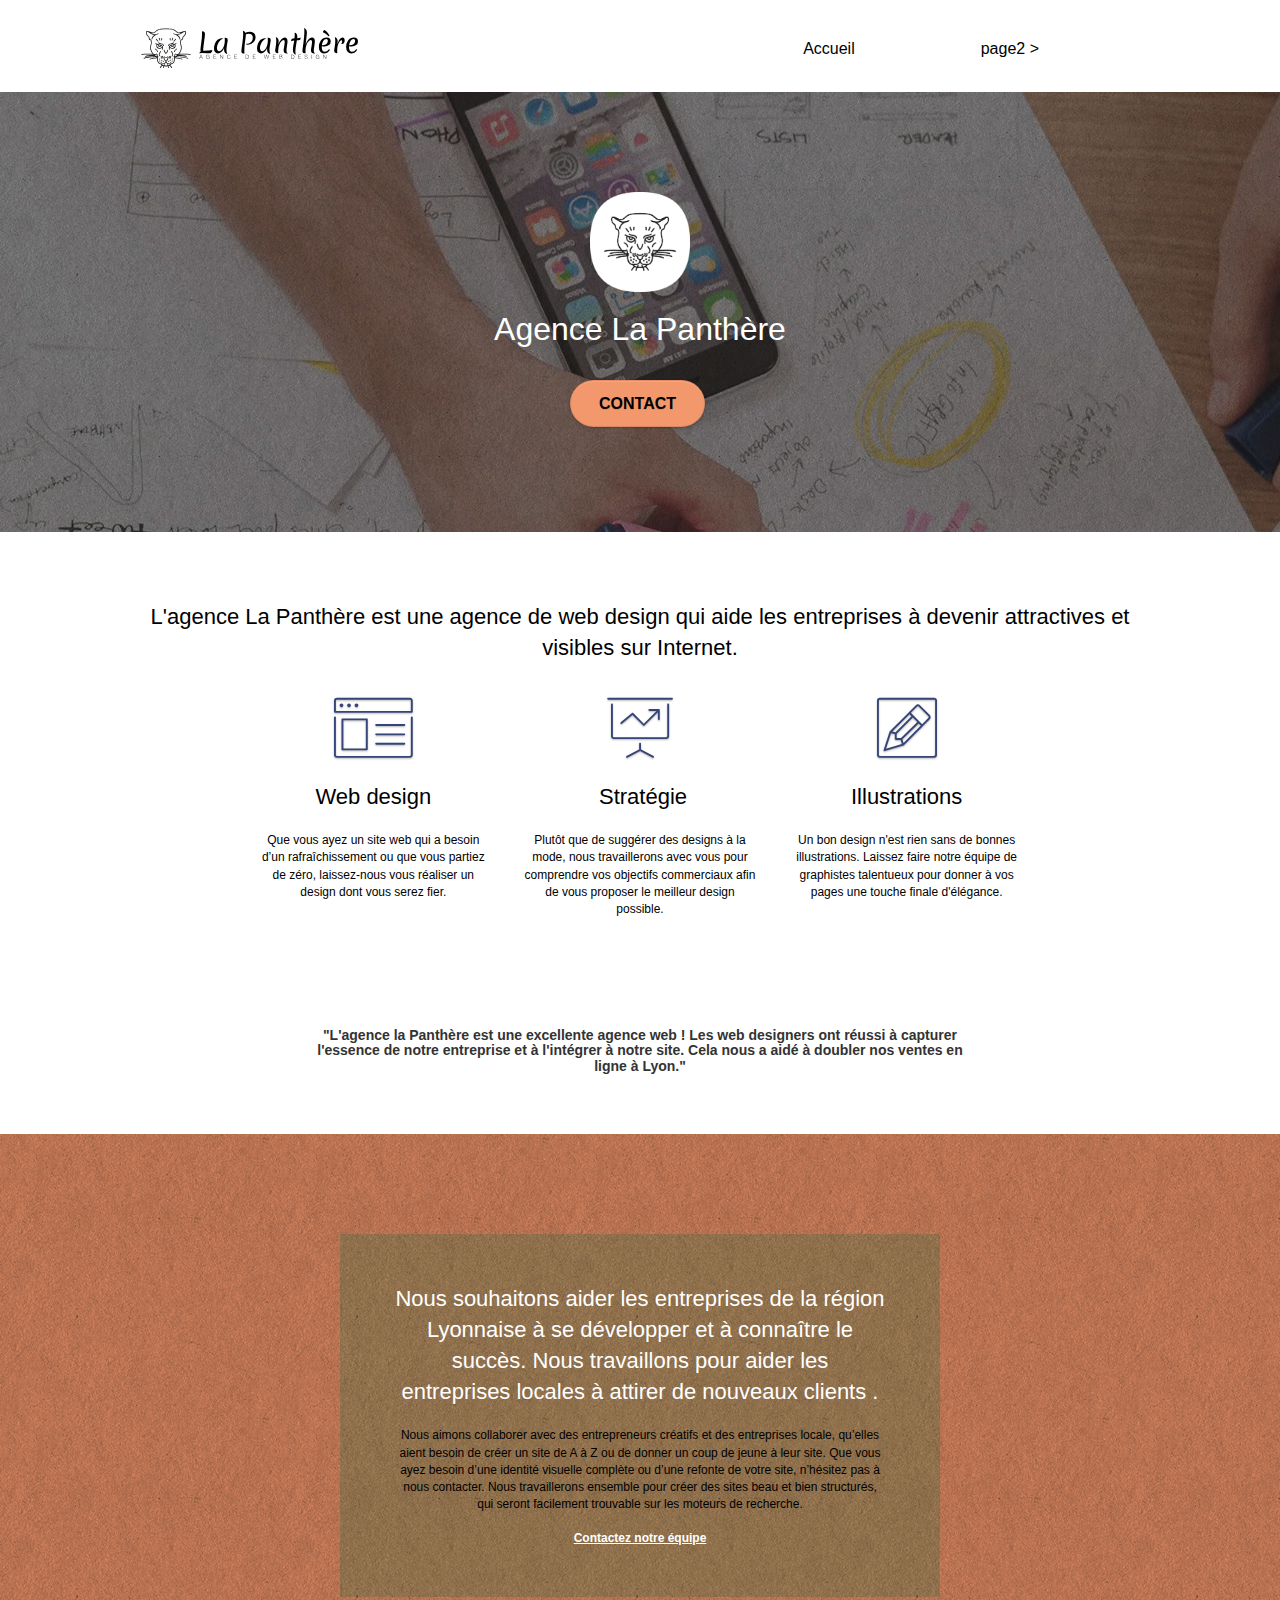
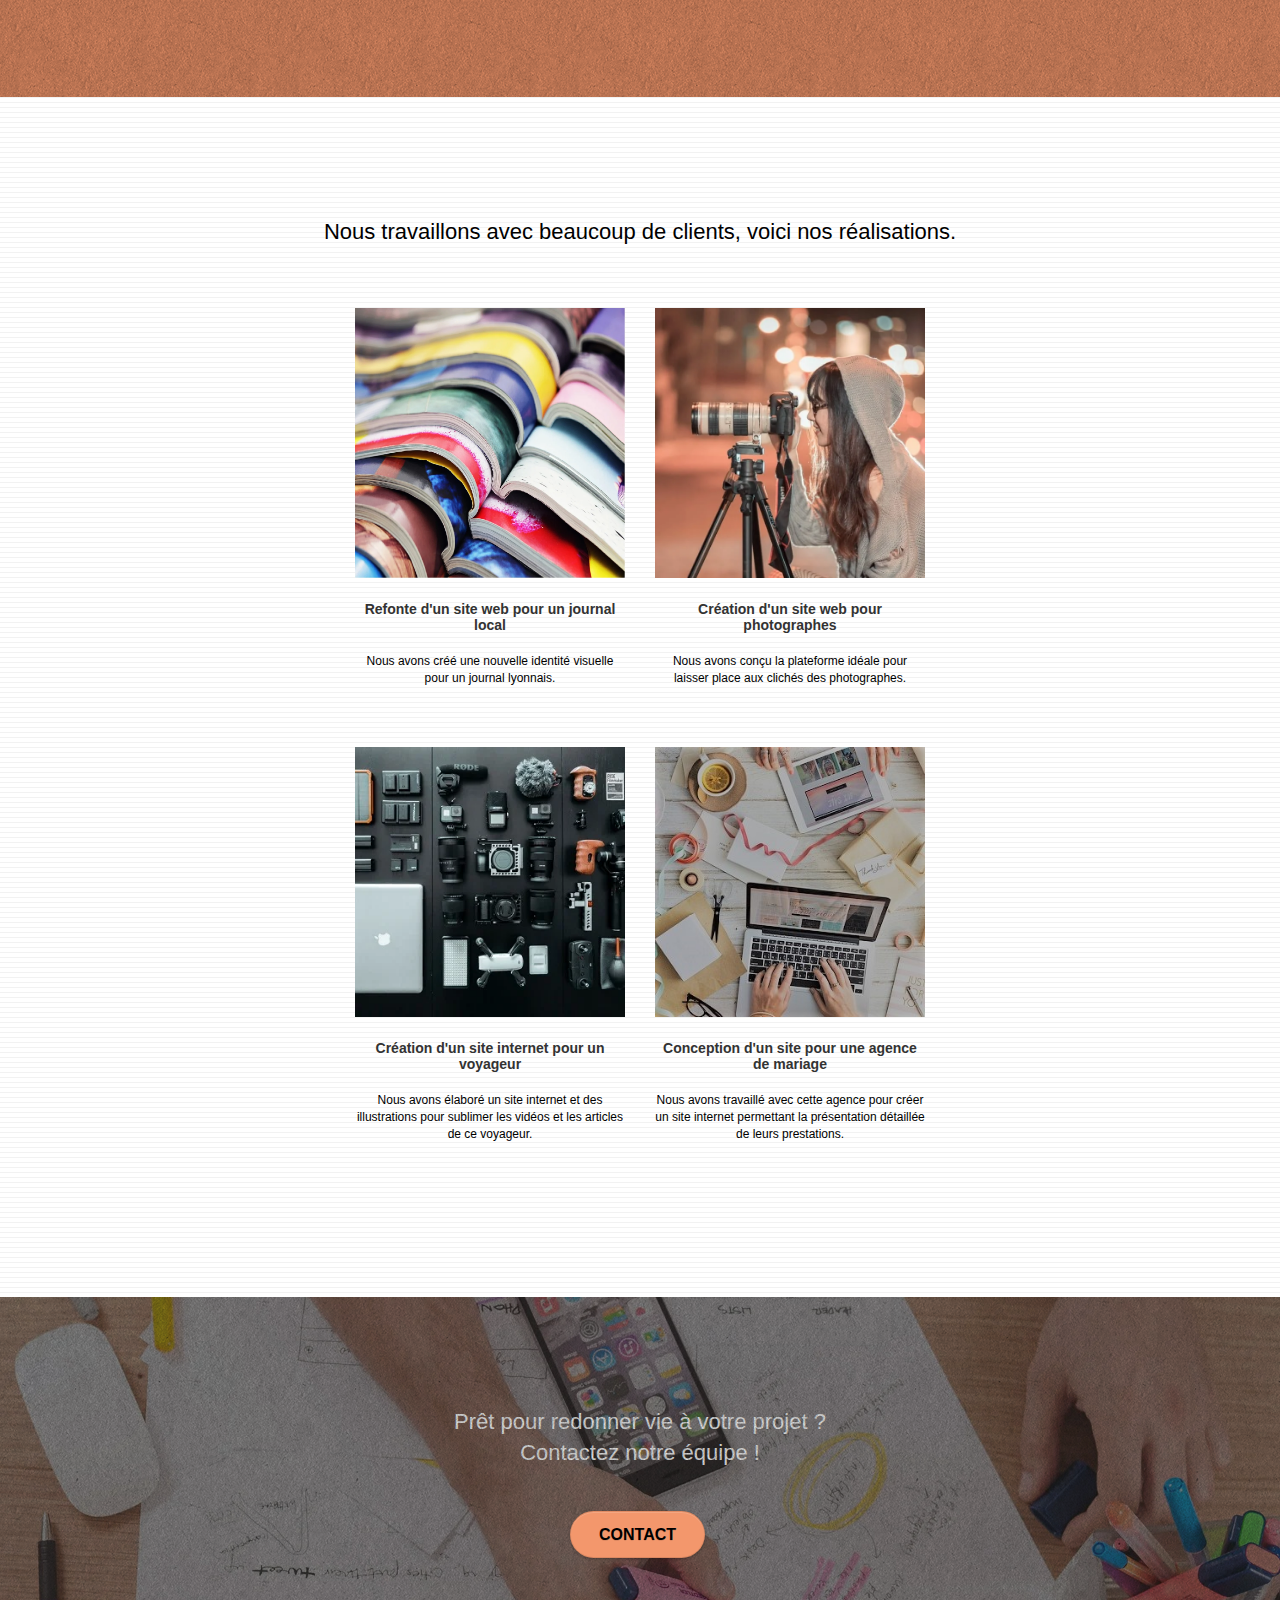
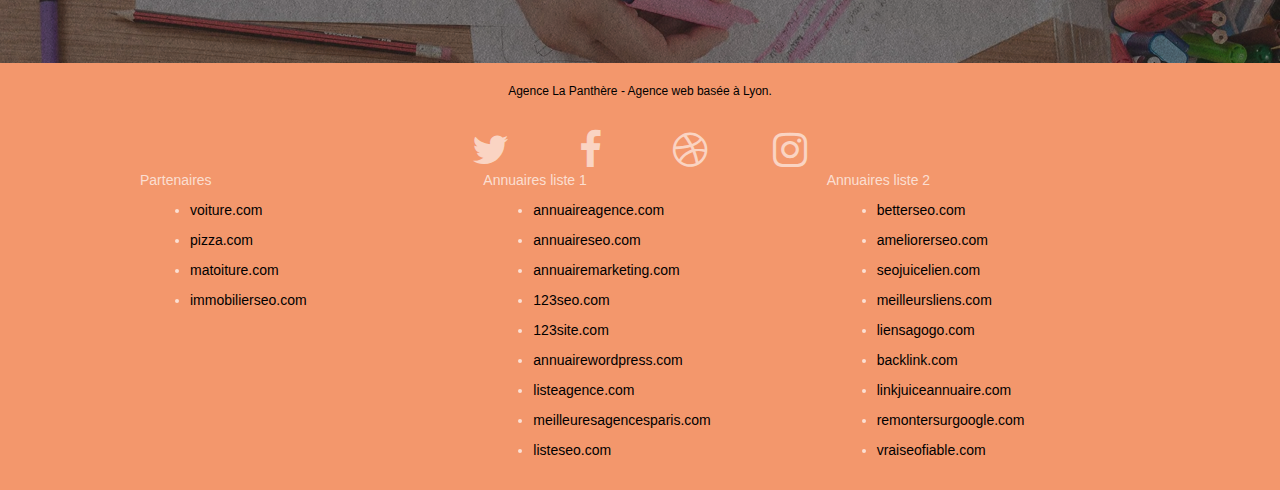
==== commit 9cdd07b4: "modification des images en texte" ====
--- a/index.html
+++ b/index.html
@@ -82,7 +82,7 @@
 	<div class="container bloc-md">
 		<div class="row">
 			<div class="col-sm-12 text-center">
-				<img alt="phrase decrivant l'entreprise" src="img/title.webp" />
+				<h2 id="title">L'agence La Panthère est une agence de web design qui aide les entreprises à devenir attractives et visibles sur Internet.</h2>
 			</div>
 		</div>
 		<div class="row voffset-lg med-width-whitespace">
@@ -122,7 +122,7 @@
 		</div>
 		<div class="row voffset-lg voffset">
 			<div class="col-xs-12 col-md-8 col-md-offset-2 text-center">
-				<img alt="temoignage d'un client satisfait par l'agence de web design la panthere" src="img/citation.webp" />
+				<h3>"L'agence la Panthère est une excellente agence web ! Les web designers ont réussi à capturer l'essence de notre entreprise et à l'intégrer à notre site. Cela nous a aidé à doubler nos ventes en ligne à Lyon."</h3>
 
 			</div>
 		</div>
@@ -152,7 +152,7 @@
 	<div class="container bloc-lg">
 		<div class="row">
 			<div class="col-sm-12 text-center">
-				<img alt="phrase presentant les realisations de l'agence de web design la panthere" src="img/title2.webp" />
+				<h2>Nous travaillons avec beaucoup de clients, voici nos réalisations.</h2>
 			</div>
 		</div>
 		<div class="row tight-width-whitespace portfolio-row">
--- a/style.css
+++ b/style.css
@@ -725,7 +725,7 @@
 
 h3 {
     font-size: 15px;
-    text-transform: uppercase;
+    
     font-weight: 700;
     color: #333333!important;
 }
@@ -1067,3 +1067,7 @@
     width: 100%;
     height:100%;
 }
+h3 
+{
+    font-size: 14px;
+}
